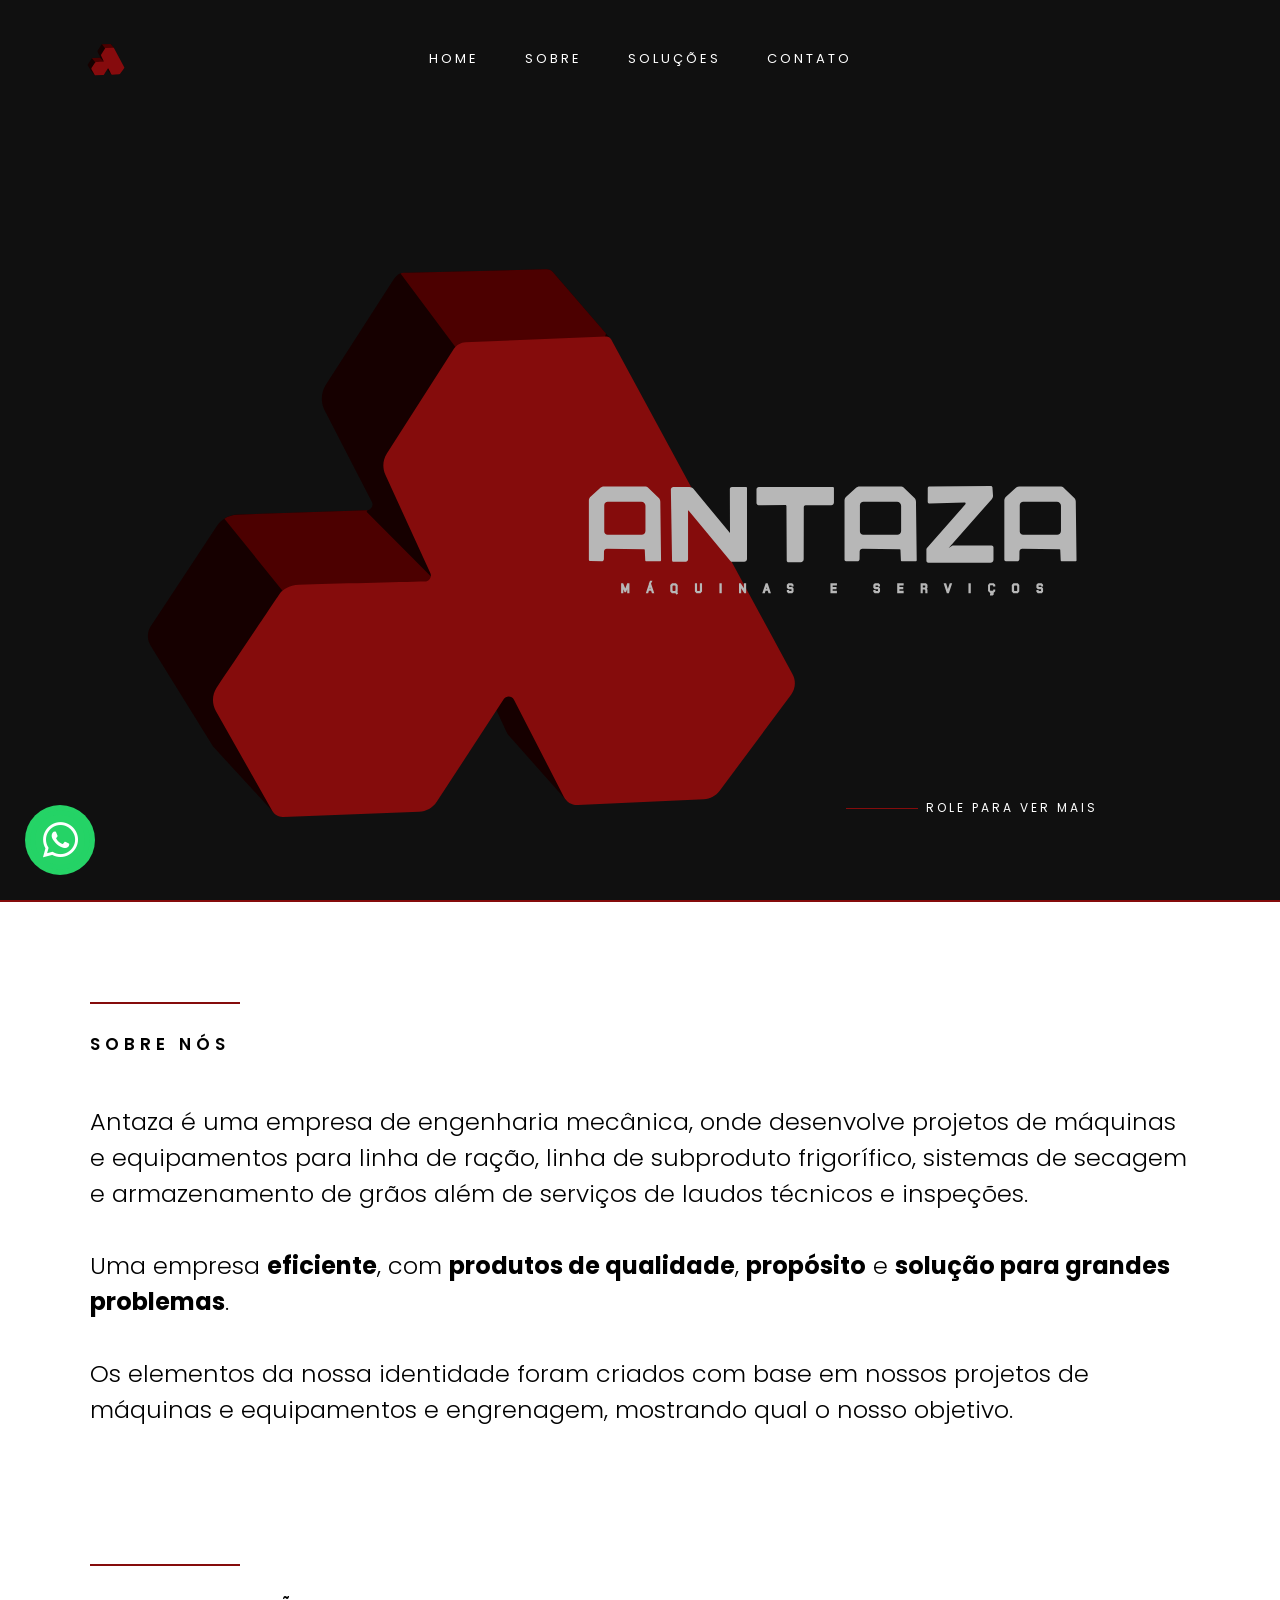
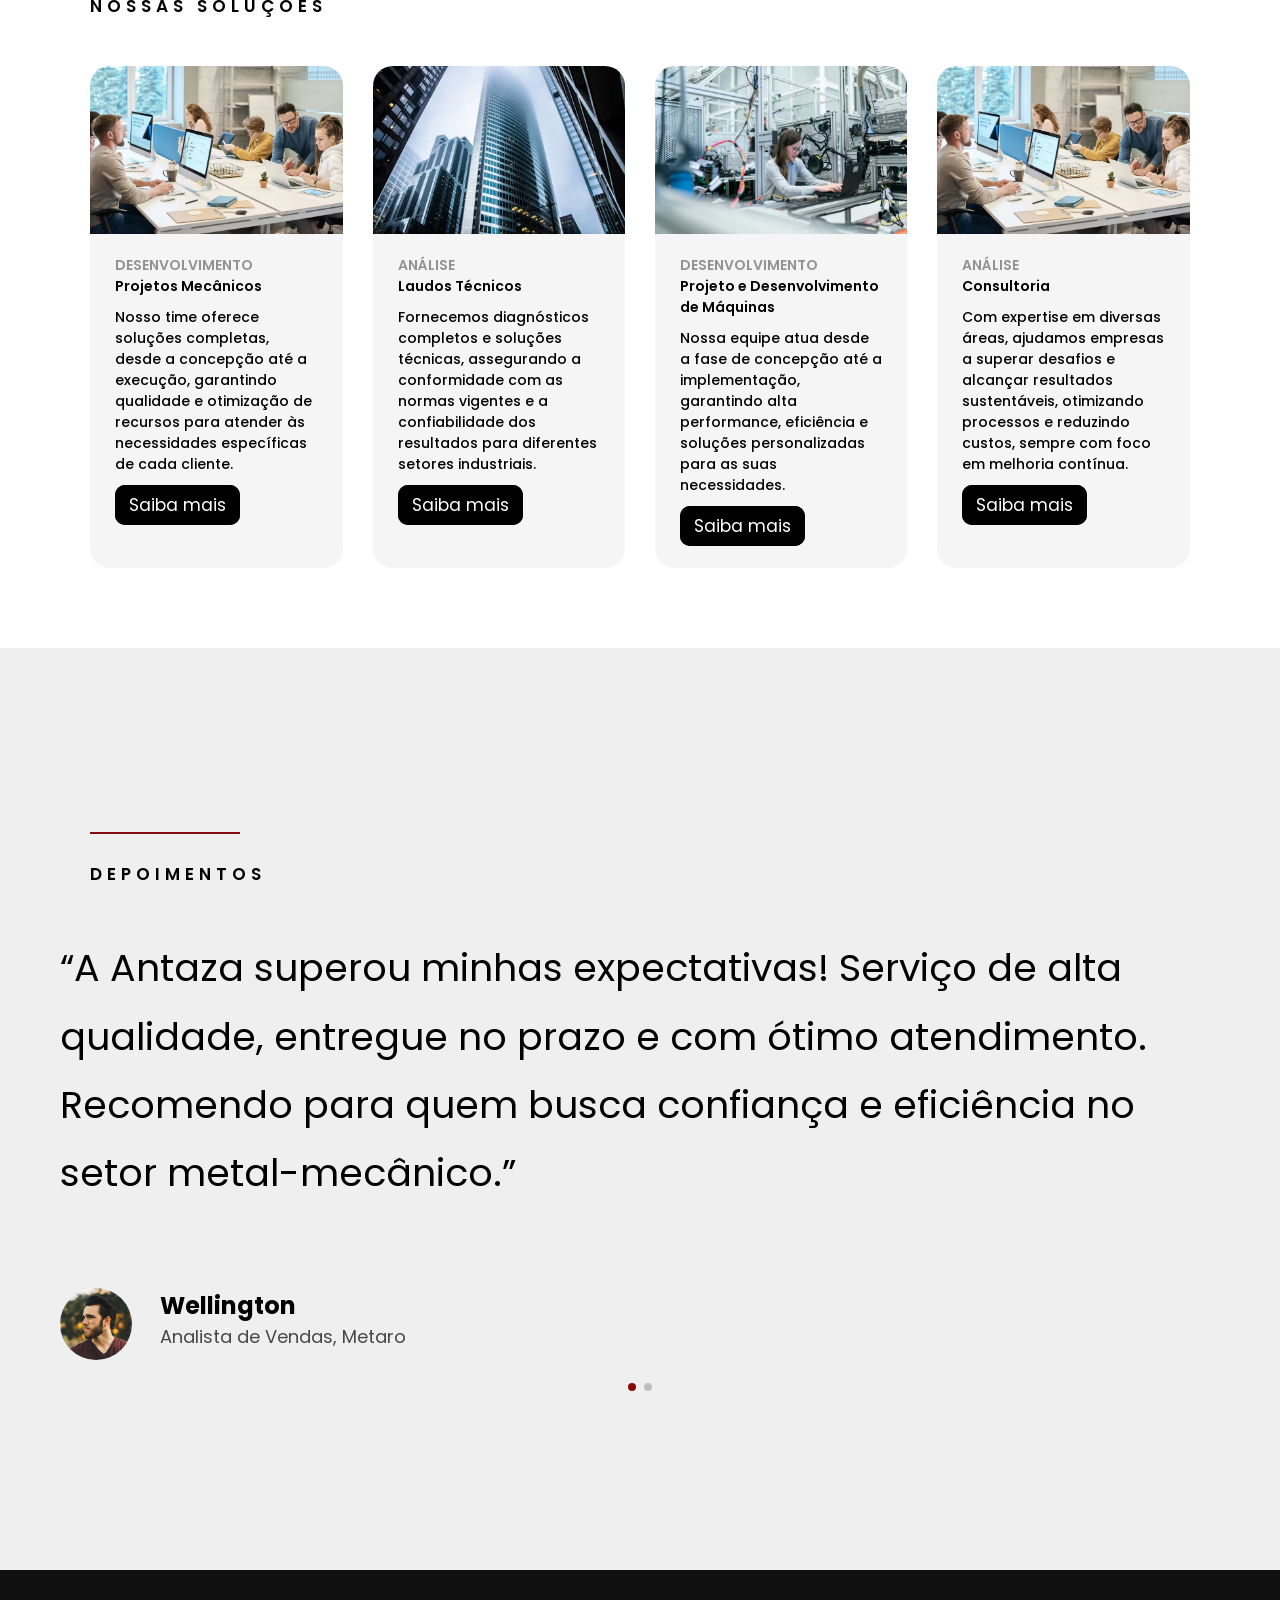
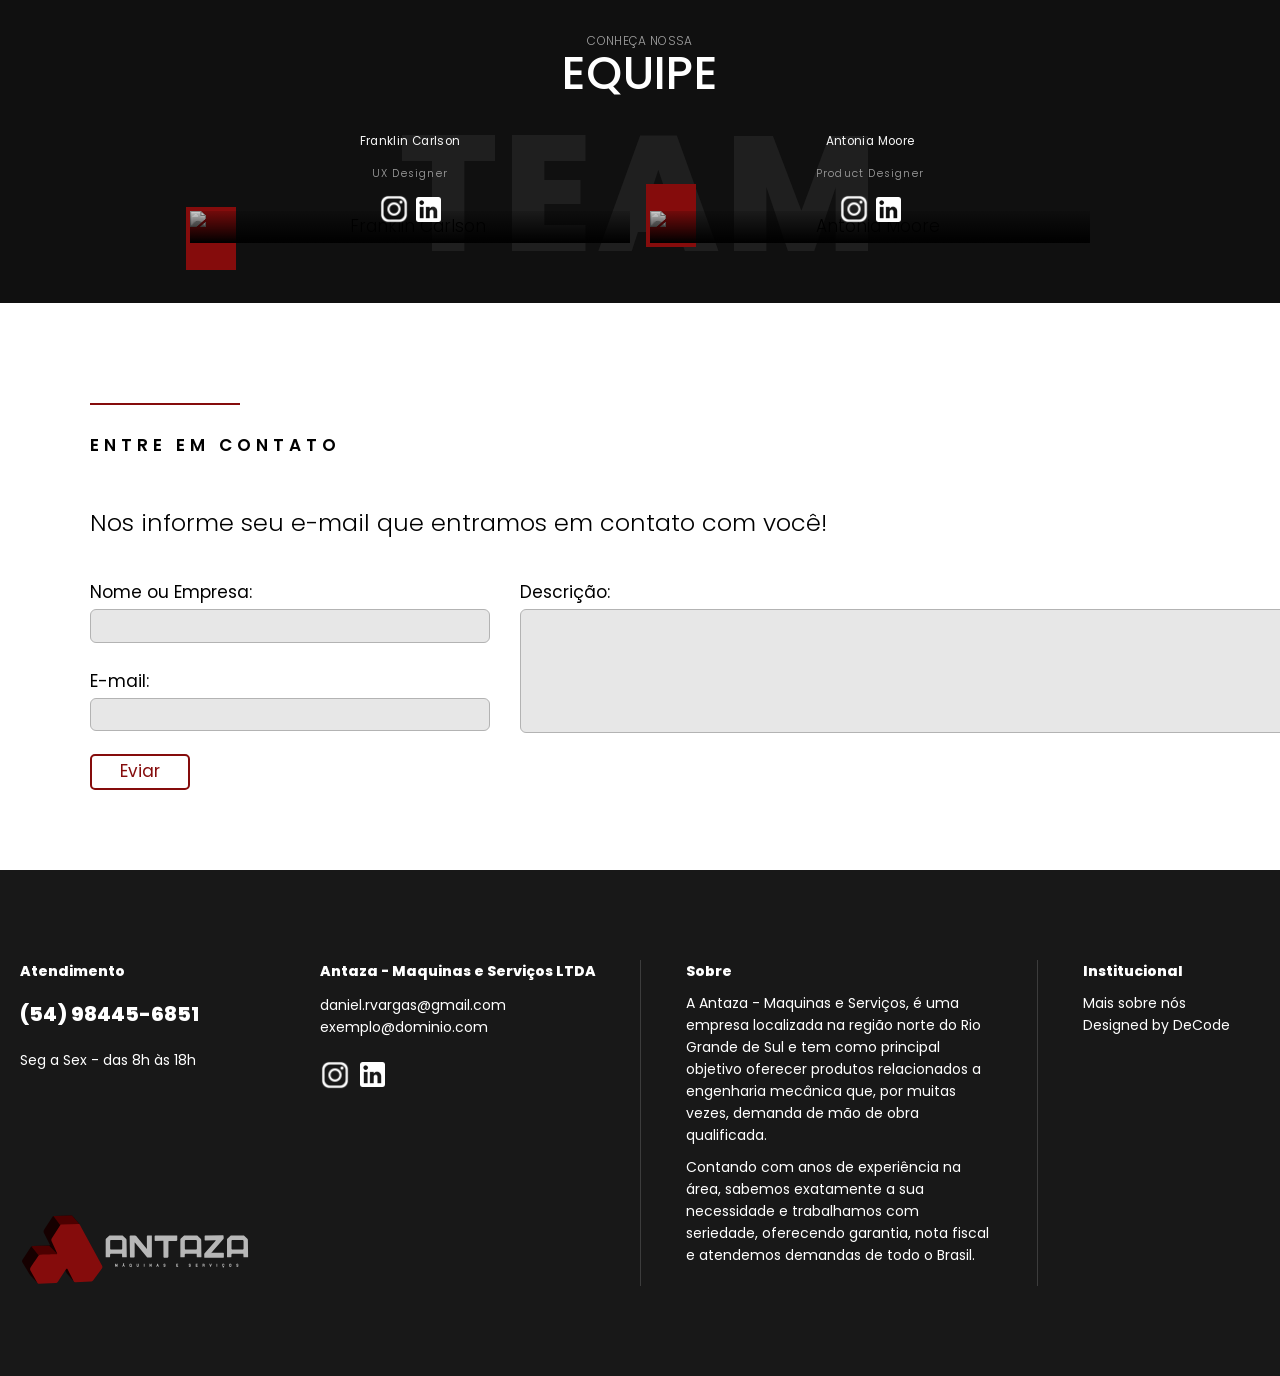
==== index.html @ 414c0798 "initial commit" ====
<!DOCTYPE html>
<html class="no-js" lang="en">

<head>
    <meta charset="utf-8">
    <meta name="viewport" content="width=device-width, initial-scale=1">
    <link rel="stylesheet" href="css/base.css">
    <link rel="stylesheet" href="css/main.css">
    <link rel="stylesheet" href="css/products.css">
    <link rel="stylesheet" href="css/team.css">
    <link rel="stylesheet" href="https://cdn.jsdelivr.net/npm/swiper@11/swiper-bundle.min.css"/>

    <link rel="apple-touch-icon" sizes="180x180" href="assets/icons/apple-touch-icon.png">
    <link rel="icon" type="image/png" sizes="32x32" href="assets/icons/favicon-32x32.png">
    <link rel="icon" type="image/png" sizes="16x16" href="assets/icons/favicon-16x16.png">
    <link rel="manifest" href="site.webmanifest">

    <title>Antaza | Site Institucional</title>

    <script src="https://unpkg.com/scrollreveal"></script>
    <script src="js/reveal.js" defer></script>
</head>

<body id="top">
    <div id="preloader">
        <div id="loader"></div>
    </div>

    <header class="s-header">
        <div class="header-logo">
            <a class="site-logo" href="">
                <img src="assets/new-logo.svg" alt="Homepage">
            </a>
        </div>

        <nav class="header-nav-wrap">
            <ul class="header-main-nav">
                <li class="current"><a class="smoothscroll" href="#home" title="Home">Home</a></li>
                <li><a class="smoothscroll" href="#about" title="Sobre">Sobre</a></li>
                <li><a class="smoothscroll" href="#products" title="Soluções">Soluções</a></li>
                <li><a class="smoothscroll" href="#contact" title="Contato">Contato</a></li>
            </ul>
        </nav>

        <a class="header-menu-toggle" href="#"><span>Menu</span></a>
    </header>

    <section id="home" class="s-intro target-section">
        <div class="row intro-content">
            <div class="intro-text">
                <img src="assets/new/title-logo.svg" alt="">
            </div>

            <div class="intro-scroll">
                <a href="#about" class="intro-scroll-link smoothscroll">
                    Role para ver mais
                </a>
            </div>

            <div class="intro-grid"></div>
            <img class="hero-pic" src="assets/new/icon-logo.svg" alt="">
        </div>

        <a href="https://wa.me/5554984456851" class="btn-whatsapp-pulse btn-whatsapp-pulse-border"
            target="_blank">
            <i class="fab fa-whatsapp"></i>
        </a>
    </section>

    <section id="about" class="s-works target-section">
        <div class="row">
            <div class="column large-full left-animation">
                <h2 class="section-heading">Sobre nós</h2>
            
                <p class="lead">
                    Antaza é uma empresa de engenharia mecânica, onde desenvolve projetos de máquinas e
                    equipamentos para linha de ração, linha de subproduto frigorífico, sistemas de secagem
                    e armazenamento de grãos além de serviços de laudos técnicos e inspeções.
                </p>

                <p class="lead">
                    Uma empresa <b>eficiente</b>, com <b>produtos de qualidade</b>, <b>propósito</b> e <b>solução para grandes problemas</b>.
                </p>

                <p class="lead">
                    Os elementos da nossa identidade foram criados com base em nossos projetos de máquinas e
                    equipamentos e engrenagem, mostrando qual o nosso objetivo.
                </p>
            </div>
        </div>
    </section>

    <section id="products" class="s-works target-section products">
        <div class="row">
            <div class="column large-full left-animation">
                <h2 class="section-heading">Nossas soluções</h2>
            
                <div class="products-cards">
                    <div class="product-card">
                        <img src="assets/img-2.avif" alt="Imagem 1">
                        <div class="text">
                            <h3><span>DESENVOLVIMENTO</span></h3>
                            <h3>Projetos Mecânicos</h3>
                            <p>Nosso time oferece soluções completas, desde a concepção até a execução, garantindo qualidade e otimização de recursos para atender às necessidades específicas de cada cliente.</p>
                            <a href="https://wa.me/5554984456851?text=Ol%C3%A1,%20estava%20dando%20uma%20olhada%20no%20site%20de%20voc%C3%AAs%20e%20gostaria%20de%20saber%20mais%20sobre%20*Projetos%20Mec%C3%A2nicos*">Saiba mais</a>
                        </div>
                    </div>
                    <div class="product-card">
                        <img src="assets/img-1.avif" alt="Imagem 1">
                        <div class="text">
                            <h3><span>ANÁLISE</span></h3>
                            <h3>Laudos Técnicos</h3>
                            <p>Fornecemos diagnósticos completos e soluções técnicas, assegurando a conformidade com as normas vigentes e a confiabilidade dos resultados para diferentes setores industriais.</p>
                            <a href="https://wa.me/5554984456851?text=Ol%C3%A1,%20estava%20dando%20uma%20olhada%20no%20site%20de%20voc%C3%AAs%20e%20gostaria%20de%20saber%20mais%20sobre%20*Laudos%20T%C3%A9cnicos*%20">Saiba mais</a>
                        </div>
                    </div>
                    <div class="product-card">
                        <img src="assets/img-3.avif" alt="Imagem 1">
                        <div class="text">
                            <h3><span>DESENVOLVIMENTO</span></h3>
                            <h3>Projeto e Desenvolvimento de Máquinas</h3>
                            <p>Nossa equipe atua desde a fase de concepção até a implementação, garantindo alta performance, eficiência e soluções personalizadas para as suas necessidades.</p>
                            <a href="https://wa.me/5554984456851?text=Ol%C3%A1,%20estava%20dando%20uma%20olhada%20no%20site%20de%20voc%C3%AAs%20e%20gostaria%20de%20saber%20mais%20sobre%20*Projeto%20e%20Desenvolvimento%20de%20M%C3%A1quinas*">Saiba mais</a>
                        </div>
                    </div>
                    <div class="product-card">
                        <img src="assets/img-2.avif" alt="Imagem 1">
                        <div class="text">
                            <h3><span>ANÁLISE</span></h3>
                            <h3>Consultoria</h3>
                            <p>Com expertise em diversas áreas, ajudamos empresas a superar desafios e alcançar resultados sustentáveis, otimizando processos e reduzindo custos, sempre com foco em melhoria contínua.</p>
                            <a href="https://wa.me/5554984456851?text=Ol%C3%A1,%20estava%20dando%20uma%20olhada%20no%20site%20de%20voc%C3%AAs%20e%20gostaria%20de%20saber%20mais%20sobre%20*Consultoria*">Saiba mais</a>
                        </div>
                    </div>
                </div>
            </div>
        </div>
    </section>

    <section class="s-testimonials">
        <div class="row heading-block">
            <div class="column large-full">
                <h2 class="section-heading">DEPOIMENTOS</h2>
            </div>
        </div>

        <div class="row testimonials swiper">
            <div class="swiper-wrapper">
                <div class="swiper-slide">
                    <div class="column large-full">
                        <p>“A Antaza superou minhas expectativas! Serviço de alta qualidade, entregue no prazo e com ótimo atendimento. 
                            Recomendo para quem busca confiança e eficiência no setor metal-mecânico.”</p>
                        <div class="testimonials__info">
                            <img src="assets/avatars/profile-01.jpg" alt="Author image" class="testimonials__avatar">
                            <cite class="testimonials__cite">
                                <strong>Wellington</strong>
                                <span>Analista de Vendas, Metaro</span>
                            </cite>
                        </div>
                    </div>
                </div>

                <div class="swiper-slide">
                    <div class="column large-full testimonials-content">
                        <p>
                            “A Antaza entregou um serviço de alta qualidade e dentro do prazo. O atendimento foi ótimo e o 
                            resultado superou minhas expectativas. Recomendo para qualquer projeto!”
                        </p>
                        <div class="testimonials__info">
                            <img src="assets/avatars/profile-02.jpg" alt="Author image" class="testimonials__avatar">
                            <cite class="testimonials__cite">
                                <strong>Matheus</strong>
                                <span>CEO, Andreetta</span>
                            </cite>
                        </div>
                    </div>
                </div>
            </div>
            <div class="swiper-pagination"></div>
        </div>
    </section>

    <section class="dark-theme">
        <div class="team">
            <span>conheça nossa</span>
            <h2>EQUIPE</h2>
            <span class="bg-watermark">team</span>
            <div class="cards left-animation">
                <div class="card">
                    <img src="https://images.unsplash.com/photo-1506794778202-cad84cf45f1d?q=80&w=1887&auto=format&fit=crop&ixlib=rb-4.0.3&ixid=M3wxMjA3fDB8MHxwaG90by1wYWdlfHx8fGVufDB8fHx8fA%3D%3D"
                        alt="Franklin Carlson">
                    <div class="card-content">
                        <h3>franklin carlson</h3>
                        <p>UX Designer</p>
                        <ul>
                            <a href="#"><img class="insta" src="assets/instagram.png" alt=""></a>
                            <a href="#"><img src="assets/linkedin.png" alt=""></a>
                        </ul>
                    </div>
                </div>
                <div class="card">
                    <img class="team-img" src="https://images.unsplash.com/photo-1494790108377-be9c29b29330?q=80&w=1887&auto=format&fit=crop&ixlib=rb-4.0.3&ixid=M3wxMjA3fDB8MHxwaG90by1wYWdlfHx8fGVufDB8fHx8fA%3D%3D"
                        alt="Antonia Moore">
                    <div class="card-content">
                        <h3>antonia moore</h3>
                        <p>product designer</p>
                        <ul>
                            <a href="#"><img class="insta" src="assets/instagram.png" alt=""></a>
                            <a href="#"><img src="assets/linkedin.png" alt=""></a>
                        </ul>
                    </div>
                </div>
            </div>
        </div>
    </section>

    <section id="contact" class="s-works target-section contact">
        <div class="column large-full left-animation">
            <h2 class="section-heading">Entre em contato</h2>
        
            <p class="lead">
                Nos informe seu e-mail que entramos em contato com você!
            </p>

            <form>
                <div class="fix-form">
                    <div class="fix-form-1">
                        <label for="">Nome ou Empresa:</label>
                        <input type="text">
    
                        <label for="">E-mail:</label>
                        <input type="text">
                    </div>
                    
                    <div class="fix-form-2">
                        <label for="">Descrição:</label>
                        <textarea rows="5" cols="60"></textarea>
                    </div>
                </div>

                <button type="submit">Eviar</button>
            </form>
        </div>
    </section>

    <footer>
        <section class="primeira">
            <div class="column large-full ss-copyright">
                <div>
                    <div class="footer-atendimento">
                        <p><strong>Atendimento</strong></p>
                        <p><strong style="font-size: 20px;">(54) 98445-6851</strong></p>
                        <p>Seg a Sex - das 8h às 18h</p>

                        <img src="assets/new/full-logo.svg" alt="Homepage">
                    </div>

                    <div class="footer-endereco">
                        <p><strong>Antaza - Maquinas e Serviços LTDA</strong></p>
                        <p>daniel.rvargas@gmail.com</p>
                        <p>exemplo@dominio.com</p>

                        <p class="icons-container">

                            <a href="#"><img src="assets/instagram.png" class="instagram-icon" title="Instagram"></a>
                            <a href="#"><img src="assets/linkedin.png" class="linkedin-icon" title="Linkedin"></a>
                        </p>
                    </div>
                </div>

                <div>
                    <div class="footer-sobre">
                        <p><strong>Sobre</strong></p>
                        <p>
                            A Antaza - Maquinas e Serviços, é uma empresa localizada na região norte
                            do Rio Grande de Sul e tem como principal objetivo oferecer produtos relacionados a
                            engenharia mecânica que, por muitas vezes, demanda de mão de obra qualificada.
                        </p>
                        <p>
                            Contando com anos de experiência na área, sabemos exatamente a sua necessidade e trabalhamos
                            com
                            seriedade, oferecendo garantia, nota fiscal e atendemos demandas de todo o Brasil.
                        </p>
                    </div>

                    <div class="footer-sites">
                        <p><strong>Institucional</strong></p>

                        <a href="#about" class="intro-scroll-link smoothscroll">Mais sobre nós</a>
                        <a href="#" class="smoothscroll">Designed by DeCode</a>
                    </div>
                </div>
            </div>
        </section>
    </footer>

    <script src="js/modernizr.js"></script>
    <script src="js/jquery-3.2.1.min.js"></script>
    <script src="js/plugins.js"></script>
    <script src="js/main.js"></script>
    <script src="https://cdn.jsdelivr.net/npm/swiper@11/swiper-bundle.min.js"></script>
    <script src="js/swiper.js"></script>


</body>

</html>
---- css/base.css ----
@import url("https://fonts.googleapis.com/css2?family=Poppins:wght@300;400;500;800&display=swap");
@import url("../assets/font-awesome/css/fontawesome-all.css");

html {
	line-height: 1.15; 
	-webkit-text-size-adjust: 100%;
	overflow-x: hidden;
}

body {
	margin: 0;
}

main {
	display: block;
}

h1 {
	font-size: 2em;
	margin: 0.67em 0;
}

hr {
	box-sizing: content-box;
	height: 0;
	overflow: visible; 
}

pre {
	font-family: "Poppins", sans-serif;
	font-size: 1em; 
}

a {
	background-color: transparent;
}

abbr[title] {
	border-bottom: none;
	text-decoration: underline; 
	text-decoration: underline dotted; 
}

/* Add the correct font weight in Chrome, Edge, and Safari. */
b,
strong {
	font-weight: bolder;
}

code,
kbd,
samp {
	font-family: "Poppins", sans-serif;
	font-size: 1em; 
}

small {
	font-size: 80%;
}

sub,
sup {
	font-size: 75%;
	line-height: 0;
	position: relative;
	vertical-align: baseline;
}

sub {
	bottom: -0.25em;
}

sup {
	top: -0.5em;
}

img {
	border-style: none;
}

button,
input,
optgroup,
select,
textarea {
	font-family: inherit;
	font-size: 100%;
	line-height: 1.15;
	margin: 0;
}

button,
input {
	overflow: visible;
}

button,
select {
	text-transform: none;
}

button::-moz-focus-inner,
[type="button"]::-moz-focus-inner,
[type="reset"]::-moz-focus-inner,
[type="submit"]::-moz-focus-inner {
	border-style: none;
	padding: 0;
}

button:-moz-focusring,
[type="button"]:-moz-focusring,
[type="reset"]:-moz-focusring,
[type="submit"]:-moz-focusring {
	outline: 1px dotted ButtonText;
}

fieldset {
	padding: 0.35em 0.75em 0.625em;
}

legend {
	box-sizing: border-box;
	color: inherit; 
	display: table;
	max-width: 100%;
	padding: 0;  /* 3 */
	white-space: normal;
}

progress {
	vertical-align: baseline;
}

textarea {
	overflow: auto;
}

[type="checkbox"],
[type="radio"] {
	box-sizing: border-box;
	padding: 0;
}

[type="number"]::-webkit-inner-spin-button,
[type="number"]::-webkit-outer-spin-button {
	height: auto;
}

[type="search"] {
	outline-offset: -2px;
}

[type="search"]::-webkit-search-decoration {
	-webkit-appearance: none;
}

::-webkit-file-upload-button {
	-webkit-appearance: button;
	font: inherit; 
}
details {
	display: block;
}

summary {
	display: list-item;
}

template {
	display: none;
}

[hidden] {
	display: none;
}

html {
	font-size: 62.5%;
	box-sizing: border-box;
}

*,
*::before,
*::after {
	box-sizing: inherit;
}

body {
	font-weight: normal;
	line-height: 1;
	word-wrap: break-word;
	-moz-font-smoothing: grayscale;
	-moz-osx-font-smoothing: grayscale;
	-webkit-font-smoothing: antialiased;
	-webkit-overflow-scrolling: touch;
	-webkit-text-size-adjust: none;
}

svg,
img,
video
embed,
iframe,
object {
	max-width: 100%;
	height: auto;
}

div, dl, dt, dd, ul, ol, li, h1, h2, h3, h4, h5, h6, pre, form, p, blockquote, th, td {
	margin: 0;
	padding: 0;
}

p {
	font-size: inherit;
	text-rendering: optimizeLegibility;
}

em,
i {
	font-style: italic;
	line-height: inherit;
}

strong,
b {
	font-weight: bold;
	line-height: inherit;
}

small {
	font-size: 60%;
	line-height: inherit;
}

ol,
ul {
	list-style: none;
}

li {
	display: block;
}

a {
	text-decoration: none;
	line-height: inherit;
}

a img {
	border: none;
}

fieldset {
	margin: 0;
	padding: 0;
}

input[type="email"],
input[type="number"],
input[type="search"],
input[type="text"],
input[type="tel"],
input[type="url"],
input[type="password"],
textarea {
	-webkit-appearance: none;
	-moz-appearance: none;
	appearance: none;
}

.row {
	width: 89%;
	max-width: 1200px;
	margin: 0 auto;
	display: -ms-flexbox;
	display: -webkit-flex;
	display: flex;
	-webkit-flex-flow: row wrap;
	-ms-flex-flow: row wrap;
	flex-flow: row wrap;
}

.row .row {
	width: auto;
	max-width: none;
	margin-left: -20px;
	margin-right: -20px;
}

.column {
	-webkit-flex: 1 1 0%;
	-ms-flex: 1 1 0%;
	flex: 1 1 0%;
	padding: 0 20px;
}

.collapse > .column,
.column.collapse {
	padding: 0;
}

.row.row-wrap {
	-webkit-flex-wrap: wrap;
	-ms-flex-wrap: wrap;
	flex-wrap: wrap;
}

.row.row-nowrap {
	-webkit-flex-wrap: nowrap;
	-ms-flex-wrap: none;
	flex-wrap: nowrap;
}

.row.row-top {
	-webkit-align-items: flex-start;
	-ms-flex-align: start;
	align-items: flex-start;
}

.row.row-bottom {
	-webkit-align-items: flex-end;
	-ms-flex-align: end;
	align-items: flex-end;
}

.row.row-center {
	-webkit-align-items: center;
	-ms-flex-align: center;
	align-items: center;
}

.row.row-stretch {
	-webkit-align-items: stretch;
	-ms-flex-align: stretch;
	align-items: stretch;
}

.row.row-baseline {
	-webkit-align-items: baseline;
	-ms-flex-align: baseline;
	align-items: baseline;
}

.align-center {
	margin: auto;
	-webkit-align-self: center;
	-ms-flex-item-align: center;
	align-self: center;
}

.align-left {
	margin-right: auto;
	-webkit-align-self: center;
	-ms-flex-item-align: center;
	align-self: center;
}

.align-right {
	margin-left: auto;
	-webkit-align-self: center;
	-ms-flex-item-align: center;
	align-self: center;
}

.align-x-center {
	margin-right: auto;
	margin-left: auto;
}

.align-x-left {
	margin-right: auto;
}

.align-x-right {
	margin-left: auto;
}

.align-y-center {
	-webkit-align-self: center;
	-ms-flex-item-align: center;
	align-self: center;
}

.align-y-top {
	-webkit-align-self: flex-start;
	-ms-flex-item-align: start;
	align-self: flex-start;
}

.align-y-bottom {
	-webkit-align-self: flex-end;
	-ms-flex-item-align: end;
	align-self: flex-end;
}

.large-1 {
	-webkit-flex: 0 0 8.33333%;
	-ms-flex: 0 0 8.33333%;
	flex: 0 0 8.33333%;
	max-width: 8.33333%;
}

.large-2 {
	-webkit-flex: 0 0 16.66667%;
	-ms-flex: 0 0 16.66667%;
	flex: 0 0 16.66667%;
	max-width: 16.66667%;
}

.large-3 {
	-webkit-flex: 0 0 25%;
	-ms-flex: 0 0 25%;
	flex: 0 0 25%;
	max-width: 25%;
}

.large-4 {
	-webkit-flex: 0 0 33.33333%;
	-ms-flex: 0 0 33.33333%;
	flex: 0 0 33.33333%;
	max-width: 33.33333%;
}

.large-5 {
	-webkit-flex: 0 0 41.66667%;
	-ms-flex: 0 0 41.66667%;
	flex: 0 0 41.66667%;
	max-width: 41.66667%;
}

.large-6,
.large-half {
	-webkit-flex: 0 0 50%;
	-ms-flex: 0 0 50%;
	flex: 0 0 50%;
	max-width: 50%;
}

.large-7 {
	-webkit-flex: 0 0 58.33333%;
	-ms-flex: 0 0 58.33333%;
	flex: 0 0 58.33333%;
	max-width: 58.33333%;
}

.large-8 {
	-webkit-flex: 0 0 66.66667%;
	-ms-flex: 0 0 66.66667%;
	flex: 0 0 66.66667%;
	max-width: 66.66667%;
}

.large-9 {
	-webkit-flex: 0 0 75%;
	-ms-flex: 0 0 75%;
	flex: 0 0 75%;
	max-width: 75%;
}

.large-10 {
	-webkit-flex: 0 0 83.33333%;
	-ms-flex: 0 0 83.33333%;
	flex: 0 0 83.33333%;
	max-width: 83.33333%;
}

.large-11 {
	-webkit-flex: 0 0 91.66667%;
	-ms-flex: 0 0 91.66667%;
	flex: 0 0 91.66667%;
	max-width: 91.66667%;
}

.large-12,
.large-full {
	-webkit-flex: 0 0 100%;
	-ms-flex: 0 0 100%;
	flex: 0 0 100%;
	max-width: 100%;
}

@media screen and (max-width:1200px) {
	.row .row {
		margin-left: -16px;
		margin-right: -16px;
	}

	.column {
		padding: 0 16px;
	}

	.medium-1 {
		-webkit-flex: 0 0 8.33333%;
		-ms-flex: 0 0 8.33333%;
		flex: 0 0 8.33333%;
		max-width: 8.33333%;
	}

	.medium-2 {
		-webkit-flex: 0 0 16.66667%;
		-ms-flex: 0 0 16.66667%;
		flex: 0 0 16.66667%;
		max-width: 16.66667%;
	}

	.medium-3 {
		-webkit-flex: 0 0 25%;
		-ms-flex: 0 0 25%;
		flex: 0 0 25%;
		max-width: 25%;
	}

	.medium-4 {
		-webkit-flex: 0 0 33.33333%;
		-ms-flex: 0 0 33.33333%;
		flex: 0 0 33.33333%;
		max-width: 33.33333%;
	}

	.medium-5 {
		-webkit-flex: 0 0 41.66667%;
		-ms-flex: 0 0 41.66667%;
		flex: 0 0 41.66667%;
		max-width: 41.66667%;
	}

	.medium-6,
	.medium-half {
		-webkit-flex: 0 0 50%;
		-ms-flex: 0 0 50%;
		flex: 0 0 50%;
		max-width: 50%;
	}

	.medium-7 {
		-webkit-flex: 0 0 58.33333%;
		-ms-flex: 0 0 58.33333%;
		flex: 0 0 58.33333%;
		max-width: 58.33333%;
	}

	.medium-8 {
		-webkit-flex: 0 0 66.66667%;
		-ms-flex: 0 0 66.66667%;
		flex: 0 0 66.66667%;
		max-width: 66.66667%;
	}

	.medium-9 {
		-webkit-flex: 0 0 75%;
		-ms-flex: 0 0 75%;
		flex: 0 0 75%;
		max-width: 75%;
	}

	.medium-10 {
		-webkit-flex: 0 0 83.33333%;
		-ms-flex: 0 0 83.33333%;
		flex: 0 0 83.33333%;
		max-width: 83.33333%;
	}

	.medium-11 {
		-webkit-flex: 0 0 91.66667%;
		-ms-flex: 0 0 91.66667%;
		flex: 0 0 91.66667%;
		max-width: 91.66667%;
	}

	.medium-12,
	.medium-full {
		-webkit-flex: 0 0 100%;
		-ms-flex: 0 0 100%;
		flex: 0 0 100%;
		max-width: 100%;
	}

}

@media screen and (max-width:800px) {
	.tab-1 {
		-webkit-flex: 0 0 8.33333%;
		-ms-flex: 0 0 8.33333%;
		flex: 0 0 8.33333%;
		max-width: 8.33333%;
	}

	.tab-2 {
		-webkit-flex: 0 0 16.66667%;
		-ms-flex: 0 0 16.66667%;
		flex: 0 0 16.66667%;
		max-width: 16.66667%;
	}

	.tab-3 {
		-webkit-flex: 0 0 25%;
		-ms-flex: 0 0 25%;
		flex: 0 0 25%;
		max-width: 25%;
	}

	.tab-4 {
		-webkit-flex: 0 0 33.33333%;
		-ms-flex: 0 0 33.33333%;
		flex: 0 0 33.33333%;
		max-width: 33.33333%;
	}

	.tab-5 {
		-webkit-flex: 0 0 41.66667%;
		-ms-flex: 0 0 41.66667%;
		flex: 0 0 41.66667%;
		max-width: 41.66667%;
	}

	.tab-6,
	.tab-half {
		-webkit-flex: 0 0 50%;
		-ms-flex: 0 0 50%;
		flex: 0 0 50%;
		max-width: 50%;
	}

	.tab-7 {
		-webkit-flex: 0 0 58.33333%;
		-ms-flex: 0 0 58.33333%;
		flex: 0 0 58.33333%;
		max-width: 58.33333%;
	}

	.tab-8 {
		-webkit-flex: 0 0 66.66667%;
		-ms-flex: 0 0 66.66667%;
		flex: 0 0 66.66667%;
		max-width: 66.66667%;
	}

	.tab-9 {
		-webkit-flex: 0 0 75%;
		-ms-flex: 0 0 75%;
		flex: 0 0 75%;
		max-width: 75%;
	}

	.tab-10 {
		-webkit-flex: 0 0 83.33333%;
		-ms-flex: 0 0 83.33333%;
		flex: 0 0 83.33333%;
		max-width: 83.33333%;
	}

	.tab-11 {
		-webkit-flex: 0 0 91.66667%;
		-ms-flex: 0 0 91.66667%;
		flex: 0 0 91.66667%;
		max-width: 91.66667%;
	}

	.tab-12,
	.tab-full {
		-webkit-flex: 0 0 100%;
		-ms-flex: 0 0 100%;
		flex: 0 0 100%;
		max-width: 100%;
	}

	.hide-on-tablet {
		display: none;
	}

}

@media screen and (max-width:600px) {
	.row {
		width: auto;
		padding-left: 25px;
		padding-right: 25px;
	}

	.row .row {
		margin-left: -10px;
		margin-right: -10px;
		padding-left: 0;
		padding-right: 0;
	}

	.column {
		padding: 0 10px;
	}

	.mob-1 {
		-webkit-flex: 0 0 8.33333%;
		-ms-flex: 0 0 8.33333%;
		flex: 0 0 8.33333%;
		max-width: 8.33333%;
	}

	.mob-2 {
		-webkit-flex: 0 0 16.66667%;
		-ms-flex: 0 0 16.66667%;
		flex: 0 0 16.66667%;
		max-width: 16.66667%;
	}

	.mob-3 {
		-webkit-flex: 0 0 25%;
		-ms-flex: 0 0 25%;
		flex: 0 0 25%;
		max-width: 25%;
	}

	.mob-4 {
		-webkit-flex: 0 0 33.33333%;
		-ms-flex: 0 0 33.33333%;
		flex: 0 0 33.33333%;
		max-width: 33.33333%;
	}

	.mob-5 {
		-webkit-flex: 0 0 41.66667%;
		-ms-flex: 0 0 41.66667%;
		flex: 0 0 41.66667%;
		max-width: 41.66667%;
	}

	.mob-6,
	.mob-half {
		-webkit-flex: 0 0 50%;
		-ms-flex: 0 0 50%;
		flex: 0 0 50%;
		max-width: 50%;
	}

	.mob-7 {
		-webkit-flex: 0 0 58.33333%;
		-ms-flex: 0 0 58.33333%;
		flex: 0 0 58.33333%;
		max-width: 58.33333%;
	}

	.mob-8 {
		-webkit-flex: 0 0 66.66667%;
		-ms-flex: 0 0 66.66667%;
		flex: 0 0 66.66667%;
		max-width: 66.66667%;
	}

	.mob-9 {
		-webkit-flex: 0 0 75%;
		-ms-flex: 0 0 75%;
		flex: 0 0 75%;
		max-width: 75%;
	}

	.mob-10 {
		-webkit-flex: 0 0 83.33333%;
		-ms-flex: 0 0 83.33333%;
		flex: 0 0 83.33333%;
		max-width: 83.33333%;
	}

	.mob-11 {
		-webkit-flex: 0 0 91.66667%;
		-ms-flex: 0 0 91.66667%;
		flex: 0 0 91.66667%;
		max-width: 91.66667%;
	}

	.mob-12,
	.mob-full {
		-webkit-flex: 0 0 100%;
		-ms-flex: 0 0 100%;
		flex: 0 0 100%;
		max-width: 100%;
	}

	.hide-on-mobile {
		display: none;
	}

}

@media screen and (max-width:400px) {
	.row .row {
		margin-left: 0;
		margin-right: 0;
	}

	.column {
		-webkit-flex: 0 0 100%;
		-ms-flex: 0 0 100%;
		flex: 0 0 100%;
		max-width: 100%;
		width: 100%;
		margin-left: 0;
		margin-right: 0;
		padding: 0;
	}

}

.block-large-1-8 > .column {
	-webkit-flex: 0 0 12.5%;
	-ms-flex: 0 0 12.5%;
	flex: 0 0 12.5%;
	max-width: 12.5%;
}

.block-large-1-6 > .column {
	-webkit-flex: 0 0 16.66667%;
	-ms-flex: 0 0 16.66667%;
	flex: 0 0 16.66667%;
	max-width: 16.66667%;
}

.block-large-1-5 > .column {
	-webkit-flex: 0 0 20%;
	-ms-flex: 0 0 20%;
	flex: 0 0 20%;
	max-width: 20%;
}

.block-large-1-4 > .column {
	-webkit-flex: 0 0 25%;
	-ms-flex: 0 0 25%;
	flex: 0 0 25%;
	max-width: 25%;
}

.block-large-1-3 > .column {
	-webkit-flex: 0 0 33.33333%;
	-ms-flex: 0 0 33.33333%;
	flex: 0 0 33.33333%;
	max-width: 33.33333%;
}

.block-large-1-2 > .column {
	-webkit-flex: 0 0 50%;
	-ms-flex: 0 0 50%;
	flex: 0 0 50%;
	max-width: 50%;
}

.block-large-full > .column {
	-webkit-flex: 0 0 100%;
	-ms-flex: 0 0 100%;
	flex: 0 0 100%;
	max-width: 100%;
}

@media screen and (max-width:1200px) {
	.block-medium-1-8 > .column {
		-webkit-flex: 0 0 12.5%;
		-ms-flex: 0 0 12.5%;
		flex: 0 0 12.5%;
		max-width: 12.5%;
	}

	.block-medium-1-6 > .column {
		-webkit-flex: 0 0 16.66667%;
		-ms-flex: 0 0 16.66667%;
		flex: 0 0 16.66667%;
		max-width: 16.66667%;
	}

	.block-medium-1-5 > .column {
		-webkit-flex: 0 0 20%;
		-ms-flex: 0 0 20%;
		flex: 0 0 20%;
		max-width: 20%;
	}

	.block-medium-1-4 > .column {
		-webkit-flex: 0 0 25%;
		-ms-flex: 0 0 25%;
		flex: 0 0 25%;
		max-width: 25%;
	}

	.block-medium-1-3 > .column {
		-webkit-flex: 0 0 33.33333%;
		-ms-flex: 0 0 33.33333%;
		flex: 0 0 33.33333%;
		max-width: 33.33333%;
	}

	.block-medium-1-2 > .column {
		-webkit-flex: 0 0 50%;
		-ms-flex: 0 0 50%;
		flex: 0 0 50%;
		max-width: 50%;
	}

	.block-medium-full > .column {
		-webkit-flex: 0 0 100%;
		-ms-flex: 0 0 100%;
		flex: 0 0 100%;
		max-width: 100%;
	}

}

@media screen and (max-width:800px) {
	.block-tab-1-8 > .column {
		-webkit-flex: 0 0 12.5%;
		-ms-flex: 0 0 12.5%;
		flex: 0 0 12.5%;
		max-width: 12.5%;
	}

	.block-tab-1-6 > .column {
		-webkit-flex: 0 0 16.66667%;
		-ms-flex: 0 0 16.66667%;
		flex: 0 0 16.66667%;
		max-width: 16.66667%;
	}

	.block-tab-1-5 > .column {
		-webkit-flex: 0 0 20%;
		-ms-flex: 0 0 20%;
		flex: 0 0 20%;
		max-width: 20%;
	}

	.block-tab-1-4 > .column {
		-webkit-flex: 0 0 25%;
		-ms-flex: 0 0 25%;
		flex: 0 0 25%;
		max-width: 25%;
	}

	.block-tab-1-3 > .column {
		-webkit-flex: 0 0 33.33333%;
		-ms-flex: 0 0 33.33333%;
		flex: 0 0 33.33333%;
		max-width: 33.33333%;
	}

	.block-tab-1-2 > .column {
		-webkit-flex: 0 0 50%;
		-ms-flex: 0 0 50%;
		flex: 0 0 50%;
		max-width: 50%;
	}

	.block-tab-full > .column {
		-webkit-flex: 0 0 100%;
		-ms-flex: 0 0 100%;
		flex: 0 0 100%;
		max-width: 100%;
	}

}

@media screen and (max-width:600px) {
	.block-mob-1-8 > .column {
		-webkit-flex: 0 0 12.5%;
		-ms-flex: 0 0 12.5%;
		flex: 0 0 12.5%;
		max-width: 12.5%;
	}

	.block-mob-1-6 > .column {
		-webkit-flex: 0 0 16.66667%;
		-ms-flex: 0 0 16.66667%;
		flex: 0 0 16.66667%;
		max-width: 16.66667%;
	}

	.block-mob-1-5 > .column {
		-webkit-flex: 0 0 20%;
		-ms-flex: 0 0 20%;
		flex: 0 0 20%;
		max-width: 20%;
	}

	.block-mob-1-4 > .column {
		-webkit-flex: 0 0 25%;
		-ms-flex: 0 0 25%;
		flex: 0 0 25%;
		max-width: 25%;
	}

	.block-mob-1-3 > .column {
		-webkit-flex: 0 0 33.33333%;
		-ms-flex: 0 0 33.33333%;
		flex: 0 0 33.33333%;
		max-width: 33.33333%;
	}

	.block-mob-1-2 > .column {
		-webkit-flex: 0 0 50%;
		-ms-flex: 0 0 50%;
		flex: 0 0 50%;
		max-width: 50%;
	}

	.block-mob-full > .column {
		-webkit-flex: 0 0 100%;
		-ms-flex: 0 0 100%;
		flex: 0 0 100%;
		max-width: 100%;
	}

}

@media screen and (max-width:400px) {
	.stack > .column {
		-webkit-flex: 0 0 100%;
		-ms-flex: 0 0 100%;
		flex: 0 0 100%;
		max-width: 100%;
		width: 100%;
		margin-left: 0;
		margin-right: 0;
		padding: 0;
	}

}

.group:after {
	content: "";
	display: table;
	clear: both;
}

.is-hidden {
	display: none;
}

.is-invisible {
	visibility: hidden;
}

.antialiased {
	-webkit-font-smoothing: antialiased;
	-moz-osx-font-smoothing: grayscale;
}

.overflow-hidden {
	overflow: hidden;
}

.remove-bottom {
	margin-bottom: 0;
}

.half-bottom {
	margin-bottom: 1.6rem !important;
}

.add-bottom {
	margin-bottom: 3.2rem !important;
}

.no-border {
	border: none;
}

.full-width {
	width: 100%;
}

.text-center {
	text-align: center;
}

.text-left {
	text-align: left;
}

.text-right {
	text-align: right;
}

.pull-left {
	float: left;
}

.pull-right {
	float: right;
}
---- css/main.css ----
.btn-whatsapp-pulse {
  background: #25d366;
  color: white;
  position: fixed;
  font-size: 40px;
  display: flex;
  justify-content: center;
  align-items: center;
  width: 0;
  height: 0;
  padding: 35px;
  border-radius: 50%;
  animation-name: pulse;
  animation-duration: 1.5s;
  animation-timing-function: ease-out;
  animation-iteration-count: infinite;
}

@keyframes pulse {
  0% {
    box-shadow: 0 0 0 0 rgba(37, 211, 102, 0.5);
  }

  80% {
    box-shadow: 0 0 0 14px rgba(37, 211, 102, 0);
  }
}

.btn-whatsapp-pulse-border {
  z-index: 999;
  bottom: 25px;
  left: 25px;
  animation-play-state: paused;
}

.btn-whatsapp-pulse-border::before {
  content: "";
  position: absolute;
  border-radius: 50%;
  padding: 25px;
  border: 5px solid #25d366;
  opacity: 0.75;
  animation-name: pulse-border;
  animation-duration: 1.5s;
  animation-timing-function: ease-out;
  animation-iteration-count: infinite;
}

@keyframes pulse-border {
  0% {
    padding: 25px;
    opacity: 0.75;
  }

  75% {
    padding: 50px;
    opacity: 0;
  }

  100% {
    opacity: 0;
  }
}

#produtos {
  position: relative;
}

#image {
  position: absolute;
  bottom: 0;
  opacity: 80%;
  z-index: 0;
}

.img-post {
  display: flex;
  flex-direction: column;
  align-items: flex-end;
  gap: 15px;

}

.img-post img {
  border-radius: 30px;
}

.img-post a {
  color: white;
  background-color: #850c0c;
  font-family: "Poppins", sans-serif;
  font-size: 33px;
  font-weight: 700;
  padding: 15px 45px;
  border-radius: 23px;
  text-align: end;
  margin-right: 9%;
  border: 2px solid white;
}

.img-post a:hover {
  color: #850c0c;
  background-color: white;
  border: 2px solid #850c0c;
}

.center {
  text-align: center;
  margin: -35px 0 70px;
}


/* ////////////// base style overrides ////////////// */
html {
  font-size: 10px;
}

@media screen and (max-width:400px) {
  html {
    font-size: 9.411764705882353px;
  }
}

html,
body {
  height: 100%;
}

body {
  font-family: "Poppins", sans-serif;
  font-size: 1.7rem;
  font-style: normal;
  font-weight: normal;
  line-height: 1.882;
  color: #000000;
  margin: 0;
  padding: 0;
}


/* ////////////// links ////////////// */
a {
  color: #850c0c;
  transition: all 0.3s ease-in-out;
}

a:hover,
a:active {
  color: #000000;
}

a:hover,
a:active {
  outline: 0;
}


/* ////////////// typography & general theme styles ////////////// */
h1,
h2,
h3,
h4,
h5,
h6,
.h1,
.h2,
.h3,
.h4,
.h5,
.h6 {
  font-family: "Poppins", sans-serif;
  font-weight: 500;
  font-style: normal;
  color: #000000;
  font-variant-ligatures: common-ligatures;
  text-rendering: optimizeLegibility;
}

h1,
.h1,
h2,
.h2,
h3,
.h3,
h4,
.h4 {
  margin-top: 6rem;
  margin-bottom: 1.6rem;
}

@media screen and (max-width:600px) {

  h1,
  .h1,
  h2,
  .h2,
  h3,
  .h3,
  h4,
  .h4 {
    margin-top: 6rem;
  }
}

h5,
.h5,
h6,
.h6 {
  margin-top: 4.8rem;
  margin-bottom: 1.2rem;
}

@media screen and (max-width:600px) {

  h5,
  .h5,
  h6,
  .h6 {
    margin-top: 4rem;
    margin-bottom: 0.8rem;
  }

}

h1,
.h1 {
  font-size: 3.6rem;
  line-height: 1.222;
  letter-spacing: -.1rem;
}

@media screen and (max-width:600px) {

  h1,
  .h1 {
    font-size: 3.3rem;
    letter-spacing: -.07rem;
  }

}

h2,
.h2 {
  font-size: 3rem;
  line-height: 1.2;
}

h3,
.h3 {
  font-size: 2.4rem;
  line-height: 1.1667;
}

h4,
.h4 {
  font-size: 2.1rem;
  line-height: 1.286;
}

h5,
.h5 {
  font-size: 1.8rem;
  line-height: 1.333;
}

h6,
.h6 {
  font-size: 1.6rem;
  line-height: 1.5;
  text-transform: uppercase;
  letter-spacing: .16rem;
}

p img {
  margin: 0;
}

p.lead {
  font-family: "Poppins", sans-serif;
  font-weight: 300;
  font-size: 2.4rem;
  line-height: 1.5;
  margin-bottom: 3.6rem;
  color: #000000;
}

.about-me__content {
  margin-top: -27px;
}

.about-me__content p {
  text-align: center;
}

@media screen and (max-width:1200px) {
  p.lead {
    font-size: 2.2rem;
  }

}

em,
i,
strong,
b {
  font-size: inherit;
  line-height: inherit;
}

em,
i {
  font-family: "Poppins", sans-serif;
  font-style: italic;
}

strong,
b {
  font-family: "Poppins", sans-serif;
  font-weight: 700;
}

/* ////////////// Lists ////////////// */
ul {
  list-style: disc;
}

li {
  display: list-item;
}

ul {
  margin-left: 1.6rem;
}

ul li {
  padding-left: .4rem;
}

ul ul {
  margin: .8rem 0 .8rem 1.6rem;
}

ul.disc li {
  display: list-item;
  list-style: none;
  padding: 0 0 0 .8rem;
  position: relative;
}

ul.disc li::before {
  content: "";
  display: inline-block;
  width: 8px;
  height: 8px;
  border-radius: 50%;
  background: #850c0c;
  position: absolute;
  left: -16px;
  top: 11px;
  vertical-align: middle;
}

/* ////////////// preloader ////////////// */
#preloader {
  position: fixed;
  top: 0;
  left: 0;
  right: 0;
  bottom: 0;
  background: #101010;
  z-index: 500;
  height: 100vh;
  width: 100%;
}

.no-js #preloader,
.oldie #preloader {
  display: none;
}

#loader {
  position: absolute;
  left: 50%;
  top: 50%;
  width: 60px;
  height: 60px;
  padding: 0;
  margin-left: -30px;
  margin-top: -30px;
}

#loader:before {
  content: "";
  border-top: 6px solid rgba(255, 255, 255, 0.1);
  border-right: 6px solid rgba(255, 255, 255, 0.1);
  border-bottom: 6px solid rgba(255, 255, 255, 0.1);
  border-left: 6px solid #850c0c;
  -webkit-animation: load 1.1s infinite linear;
  animation: load 1.1s infinite linear;
  display: block;
  border-radius: 50%;
  width: 60px;
  height: 60px;
}

@-webkit-keyframes load {
  0% {
    -webkit-transform: rotate(0deg);
    transform: rotate(0deg);
  }

  100% {
    -webkit-transform: rotate(360deg);
    transform: rotate(360deg);
  }

}

@keyframes load {
  0% {
    -webkit-transform: rotate(0deg);
    transform: rotate(0deg);
  }

  100% {
    -webkit-transform: rotate(360deg);
    transform: rotate(360deg);
  }

}


/* ////////////// Change Autocomplete styles in Chrome ////////////// */
input:-webkit-autofill,
input:-webkit-autofill:hover,
input:-webkit-autofill:focus input:-webkit-autofill,
textarea:-webkit-autofill,
textarea:-webkit-autofill:hover textarea:-webkit-autofill:focus,
select:-webkit-autofill,
select:-webkit-autofill:hover,
select:-webkit-autofill:focus {
  -webkit-text-fill-color: #850c0c;
  transition: background-color 5000s ease-in-out 0s;
}


/* ////////////// Common and Reusable Styles ////////////// */
.heading-block {
  position: relative;
}

.heading-block--center {
  max-width: 940px;
}

.section-heading {
  font-family: "Poppins", sans-serif;
  font-weight: 600;
  font-size: 1.7rem;
  line-height: 1.176;
  text-transform: uppercase;
  letter-spacing: .5rem;
  margin-top: 0;
  padding-top: 3.2rem;
  margin-bottom: 5rem;
  position: relative;
}

.section-heading::before {
  content: "";
  display: block;
  width: 150px;
  height: 2px;
  background-color: #850c0c;
  position: absolute;
  top: 0;
  left: 0;
}

.section-heading--centerbottom {
  text-align: center;
  padding-top: 0;
  padding-bottom: 3.2rem;
}

.section-heading--centerbottom::before {
  margin-left: -75px;
  top: auto;
  bottom: 0;
  left: 50%;
}

.section-desc {
  font-family: "Poppins", sans-serif;
  font-size: 5.4rem;
  font-weight: 400;
  line-height: 1.259;
  letter-spacing: -0.05rem;
  color: #000000;
}

.item-title {
  font-family: "Poppins", sans-serif;
  font-size: 3.6rem;
  font-weight: 500;
  line-height: 1.222;
  margin-top: 0;
  color: #000000;
}

/* responsive:
 * common and reusable styles ////////////// */
@media screen and (max-width:1200px) {
  .item-title {
    font-size: 3rem;
  }

}

@media screen and (max-width:1024px) {
  .heading-block {
    max-width: 800px;
  }

  .section-desc {
    font-size: 4.8rem;
  }

}

@media screen and (max-width:800px) {
  .heading-block {
    max-width: 600px;
  }

  .section-heading {
    font-size: 1.6rem;
    padding-top: 0;
    padding-bottom: 3.2rem;
    text-align: center;
  }

  .section-heading::before {
    top: auto;
    bottom: 0;
    left: 50%;
    margin-left: -75px;
  }

}

@media screen and (max-width:657px) {
  .email {
    font-size: 4.2rem;
  }
}

@media screen and (max-width:600px) {
  .section-heading {
    margin-bottom: 6.8rem;
  }

  .section-desc {
    font-size: 4rem;
  }

}

@media screen and (max-width:535px) {
  .email {
    font-size: 3.5rem;
  }
}

@media screen and (max-width:469px) {
  .email {
    font-size: 3.3rem;
  }
}

@media screen and (max-width:445px) {
  .email {
    display: none;
  }

  .f-email {
    display: none;
  }

  .f-email-mobile {
    display: contents !important;
  }
}

@media screen and (max-width:400px) {
  .section-desc {
    font-size: 3.4rem;
  }

  .item-title {
    font-size: 2.8rem;
  }

}


/* ////////////// header //////////////  */
.s-header {
  position: absolute;
  top: 2rem;
  left: 0;
  width: 100%;
  height: 78px;
  text-align: center;
  z-index: 10;
}

.s-header.sticky {
  background-color: #000000e5;
  position: fixed;
  top: 0;
  left: 0;
}

.s-header a {
  color: white;
}

.s-header a:hover {
  color: white;
}

/* ////////////// header logo ////////////// */
.header-logo {
  display: inline-block;
  margin: 6px 0 0 0;
  padding: 0;
  -webkit-transform: translate3d(0, -50%, 0);
  transform: translate3d(0, -50%, 0);
  position: absolute;
  top: 50%;
  left: 40px;
}

.header-logo a {
  display: block;
  margin: 0;
  padding: 0;
  outline: 0;
  border: none;
  transition: all .3s;
}

.header-logo img {
  width: 132px;
  height: 55px;
  margin: 0;
}


/* ////////////// main navigation ////////////// */
.header-nav-wrap {
  display: inline-block;
}

.header-nav-wrap ul {
  display: inline-block;
  list-style: none;
  margin-left: 0;
  margin-top: 18px;
}

.header-nav-wrap li {
  display: inline-block;
  padding-left: 0;
}

.header-nav-wrap li a {
  display: block;
  line-height: calc(78px - (18px * 2));
}

.header-main-nav {
  font-family: "Poppins", sans-serif;
  font-size: 13px;
  text-transform: uppercase;
  letter-spacing: .3rem;
  color: rgba(255, 255, 255, 0.5);
  margin: 0 0 0 4px;
  z-index: 2;
  position: static;
}

.header-main-nav li {
  margin: 0 2rem;
}

.header-main-nav a {
  position: relative;
}

.header-main-nav a:hover {
  color: #ffffff;
}

.header-main-nav .current a {
  color: #ffffff;
}

.header-social {
  font-size: 2rem;
  margin: 0;
  position: absolute;
  top: 0;
  right: 40px;
}

.header-social li {
  margin-right: 1rem;
}

.header-social li:last-child {
  margin-right: 0;
}

.header-social li a {
  color: #ffffff;
}


/* ////////////// menu trigger ////////////// */
.header-menu-toggle {
  display: none;
  height: 42px;
  width: 42px;
  line-height: 42px;
  font-family: "Poppins", sans-serif;
  font-size: 1.4rem;
  text-transform: uppercase;
  letter-spacing: .2rem;
  color: rgba(255, 255, 255, 0.5);
  transition: all .3s;
  position: absolute;
  right: 32px;
  top: 18px;
}

.header-menu-toggle:hover,
.header-menu-toggle:focus {
  color: #ffffff;
}

.header-menu-toggle span {
  display: block;
  width: 24px;
  height: 2px;
  margin-top: -1px;
  background-color: #ffffff;
  transition: all .5s;
  font: 0/0 a;
  text-shadow: none;
  color: transparent;
  position: absolute;
  top: 50%;
  left: 9px;
  right: auto;
  bottom: auto;
}

.header-menu-toggle span::before,
.header-menu-toggle span::after {
  content: '';
  width: 100%;
  height: 100%;
  background-color: inherit;
  position: absolute;
  left: 0;
  transition: all .5s;
}

.header-menu-toggle span::before {
  top: -9px;
}

.header-menu-toggle span::after {
  bottom: -9px;
}

.header-menu-toggle.is-clicked span {
  background-color: rgba(255, 255, 255, 0);
  transition: all .1s;
}

.header-menu-toggle.is-clicked span::before,
.header-menu-toggle.is-clicked span::after {
  background-color: white;
}

.header-menu-toggle.is-clicked span::before {
  top: 0;
  -webkit-transform: rotate(135deg);
  transform: rotate(135deg);
}

.header-menu-toggle.is-clicked span::after {
  bottom: 0;
  -webkit-transform: rotate(225deg);
  transform: rotate(225deg);
}

/* responsive:
 * header ////////////// */
@media screen and (max-width:1200px) {
  .header-main-nav {
    font-size: 12px;
  }

  .header-main-nav li {
    margin: 0 1.4rem;
  }

}

@media screen and (max-width:1000px) {
  .s-header {
    text-align: right;
  }

  .header-nav-wrap {
    margin-right: 36px;
  }

  .header-nav-wrap .header-social {
    display: none;
  }

}

@media screen and (max-width:800px) {
  .s-header {
    background-color: #050505;
    position: fixed;
    top: 0;
  }

  .header-logo img {
    width: 100px;
  }

  .header-nav-wrap {
    display: none;
    text-align: left;
    height: auto;
    width: 100%;
    background-color: #050505;
    padding: 120px 44px 64px;
  }

  .header-nav-wrap .header-main-nav {
    display: block;
    padding-left: 0;
    height: auto;
    margin: 0 0 4rem 0;
    border-top: 1px solid rgba(255, 255, 255, 0.05);
  }

  .header-nav-wrap .header-main-nav li {
    display: block;
    margin: 0;
    padding: 0;
    border-bottom: 1px solid rgba(255, 255, 255, 0.05);
  }

  .header-nav-wrap .header-main-nav li a {
    padding: 18px 0;
    line-height: 20px;
  }

  .header-nav-wrap .header-social {
    display: block;
    position: static;
  }

  .header-nav-wrap .header-social li {
    font-size: 1.8rem;
    margin-right: 1.6rem;
  }

  .header-nav-wrap .header-social li a {
    line-height: 36px;
  }

  .header-menu-toggle {
    display: block;
  }

}

@media screen and (max-width:600px) {
  .header-logo {
    left: 35px;
  }

}

@media only screen and (min-width:801px) {
  .header-nav-wrap {
    display: block !important;
  }

}


/* //////////////  intro //////////////  */
.s-intro {
  width: 100%;
  height: 100vh;
  min-height: 792px;
  background-color: #101010;
}

.intro-content {
  height: 100%;
  max-width: 1500px;
  padding-top: 20vh;
  -webkit-align-items: center;
  -ms-flex-align: center;
  align-items: center;
  position: relative;
}

.intro-pic {
  background-repeat: no-repeat;
  background-image: url(../images/new-logo.svg);
  background-size: cover;
  position: absolute;
  top: 1%;
  right: -100%;
  bottom: 0;
  width: 63%;
  -webkit-animation: slide 0.5s forwards;
  -webkit-animation-delay: 2s;
  animation: slide 0.5s forwards;
  animation-delay: 2s;
}

@-webkit-keyframes slide {
  100% {
    right: 45%;
  }
}

@keyframes slide {
  100% {
    right: 45%;
  }
}

.intro-pic::before {
  content: "";
  position: absolute;
  top: 0;
  left: 0;
  width: 100%;
  height: 100%;
  opacity: .2;
}

.intro-grid {
  background-image: url(https://raw.githubusercontent.com/dan1el074/site-xpert/1c3177376bd86ada60d7a7aa082829650d5f96ad/images/pattern-dot-grid.svg);
  background-size: 24px 24px;
  opacity: .15;
  position: absolute;
  top: 30%;
  left: 0;
  bottom: 0;
  right: 30%;
}

.intro-text {
  margin-left: 45%;
  width: 500px;
  z-index: 1;
}

.intro-text img {
  width: 100%;
}

.intro-scroll {
  font-family: "Poppins", sans-serif;
  font-weight: 400;
  font-size: 1.2rem;
  line-height: 2;
  text-transform: uppercase;
  letter-spacing: .3rem;
  position: absolute;
  bottom: 8rem;
  right: 24px;
  z-index: 1;
}

.intro-scroll a {
  display: inline-block;
  color: white;
  position: relative;
  padding-right: 8.8rem;
}

.intro-scroll a::after {
  content: "";
  position: absolute;
  top: 50%;
  left: -80px;
  height: 1px;
  width: 72px;
  background-color: #850c0c;
}

.hero-pic {
  position: absolute;
  width: 800px;
  transform: translatey(50%, -50%);
  left: 0;
  -webkit-animation: slide-in-right 3s cubic-bezier(.215, .61, .355, 1.000);
  animation: slide-in-right 3s cubic-bezier(.215, .61, .355, 1.000)
}

@-webkit-keyframes slide-in-right {
  0% {
    -webkit-transform: translateX(1000px);
    transform: translateX(1000px);
    opacity: 0
  }

  80% {
    -webkit-transform: translateX(1000px);
    transform: translateX(1000px);
    opacity: 0
  }

  100% {
    -webkit-transform: translateX(0);
    transform: translateX(0);
    opacity: 1
  }
}

@keyframes slide-in-right {
  0% {
    -webkit-transform: translateX(1000px);
    transform: translateX(1000px);
    opacity: 0
  }

  80% {
    -webkit-transform: translateX(1000px);
    transform: translateX(1000px);
    opacity: 0
  }

  100% {
    -webkit-transform: translateX(0);
    transform: translateX(0);
    opacity: 1
  }
}


/* responsive:
 * intro ////////////// */

@media screen and (max-width:1080px) {
  .fix-form {
    flex-direction: column !important;
    gap: 0 !important;
  }

  .contact form input {
    width: 100% !important;
  }

  .contact form button {
    margin-top: 30px;
  }

  .contact p {
    text-align: center;
  }
}

@media screen and (max-width:1070px) {
  .hero-pic {
    width: 600px;
    left: -30px;
  }
}

@media screen and (max-width:960px) {
  .products-cards {
    flex-wrap: wrap;
    align-items: center;
    justify-content: center;
  }

  .product-card {
    width: 400px;
  }
}

@media screen and (max-width:800px) {
  .intro-grid {
    top: 20%;
    opacity: .1;
  }

  .hero-pic {
    width: 500px;
    left: -30px;
  }
}

@media screen and (max-width:700px) {
  .intro-grid {
    left: 15%;
  }
}

@media screen and (max-width:600px) {
  .s-intro {
    max-height: none;
  }

  .intro-content {
    width: auto;
  }

  .intro-grid {
    left: 10%;
  }

  .hero-pic {
    width: 400px;
  }

  .intro-scroll {
    font-size: 1.1rem;
    left: 30px;
  }

}

@media screen and (max-width:500px) {
  .team .bg-watermark {
    font-size: 12rem !important;
  }

  .team .cards {
    margin-top: 8rem !important;
  }

}

@media screen and (max-width:450px) {
  .hero-pic {
    width: 300px;
    left: -30px;
  }

}

@media screen and (max-width:415px) {
  .s-intro {
    min-height: 656px;
  }

  .intro-pic {
    width: 63%;
  }

  .intro-text h1 {
    font-size: 4.5rem;
  }

}

@media screen and (max-width:353px) {
  .intro-text h1 {
    font-size: 4.2rem;
  }

  .team .bg-watermark {
    font-size: 8rem !important;
  }

  .team .cards {
    margin-top: 5rem !important;
  }
}

@media screen and (max-width:331px) {
  .intro-text h1 {
    font-size: 3.8rem;
  }

}

@media screen and (max-width:304px) {
  .intro-text h1 {
    font-size: 3.5rem;
  }

}

@media screen and (max-width:284px) {
  .intro-text h1 {
    font-size: 3.3rem;
  }

}


/* ////////////// about ////////////// */
.s-about {
  padding-top: 11rem;
  padding-bottom: 10rem;
  background-color: #ffffff;
}

.s-about .row {
  max-width: 1140px;
}

.s-about>[class*="about-"] {
  margin-bottom: 15.2rem;
}

.s-about>[class*="about-"]:last-child {
  margin-bottom: 0;
}

.about-me__text {
  -webkit-columns: 2 360px;
  -moz-columns: 2 360px;
  columns: 2 360px;
  column-gap: 64px;
}

.about-me__buttons {
  margin-top: 4.8rem;
}

.about-me__buttons .column:first-child {
  padding-right: 32px;
}

.about-me__buttons .column:last-child {
  padding-left: 32px;
}

/* responsive:
 * about ////////////// */
@media screen and (max-width:1200px) {
  .s-about {
    padding-top: 17.2rem;
    padding-bottom: 15.6rem;
  }

  .about-experience__timeline .column:first-child {
    padding-right: 30px;
  }

  .about-experience__timeline .column::last-child {
    padding-left: 30px;
  }

  .timeline::after {
    width: 4.4rem;
  }

  .timeline__icon-wrap {
    left: 4.4rem;
  }

  .timeline__block {
    padding-left: 4.4rem;
  }

  .timeline__header h5 {
    font-size: 1.8rem;
  }

}

@media screen and (max-width:1024px) {
  .about-me__text {
    column-gap: 40px;
  }

  .about-me__buttons .column:first-child {
    padding-right: 20px;
  }

  .about-me__buttons .column:last-child {
    padding-left: 20px;
  }

  .about-experience__timeline .column:first-child {
    padding-right: 16px;
  }

  .about-experience__timeline .column:last-child {
    padding-left: 16px;
  }

}

@media screen and (max-width:900px) {
  .s-about .row {
    max-width: 700px;
  }

  .about-me__buttons .column:first-child {
    padding-right: 16px;
  }

  .about-me__buttons .column:last-child {
    padding-left: 16px;
  }

  .about-experience__timeline .column {
    -webkit-flex: 0 0 100%;
    -ms-flex: 0 0 100%;
    flex: 0 0 100%;
    max-width: 100%;
  }

  .about-experience__timeline .column:first-child {
    margin-bottom: 9.6rem;
  }

  .timeline::after {
    width: 5.6rem;
  }

  .timeline__icon-wrap {
    left: 5.6rem;
  }

  .timeline__block {
    min-height: 0;
    padding-left: 5.6rem;
  }

  .icons-container {
    justify-content: center;
  }

}

@media screen and (max-width:800px) {
  .s-about {
    padding-top: 16rem;
  }

  .s-about .row {
    max-width: 600px;
  }

}

@media screen and (max-width:600px) {

  .about-me__buttons .column:first-child,
  .about-experience__timeline .column:first-child {
    padding-right: 10px;
  }

  .about-me__buttons .column:last-child,
  .about-experience__timeline .column:last-child {
    padding-left: 10px;
  }

  .timeline::after {
    width: 4.4rem;
  }

  .timeline__icon-wrap {
    left: 4.4rem;
  }

  .timeline__block {
    padding-left: 4.4rem;
  }

  .timeline__header h5 {
    font-size: 1.8rem;
  }

}

@media screen and (max-width:400px) {
  .s-about>[class*="about-"] {
    margin-bottom: 14rem;
  }

  .about-me__buttons .column:first-child,
  .about-experience__timeline .column:first-child {
    padding-right: 0;
  }

  .about-me__buttons .column:last-child,
  .about-experience__timeline .column:last-child {
    padding-left: 0;
  }

  .timeline::after {
    width: 2.8rem;
  }

  .timeline__icon-wrap {
    left: 2.8rem;
  }

  .timeline__block {
    padding-left: 2.8rem;
  }

}


/* ////////////// sobre ////////////// */
#about {
  border-top: 2px solid #850c0c;
  padding-bottom: 0;
}

.s-works {
  padding-top: 10rem;
  background-color: #ffffff;
}

.sub-title {
  margin-bottom: 20px;
}

.sub-title h2 {
  font-size: 26px;
  font-weight: 600;
}

.sub-title h2 span {
  color: #850c0c;
}

/* ////////////// produtos ////////////// */
#products {
  margin: 0 0 80px 0;
}

/* ////////////// testimonials ////////////// */
.swiper {
  width: 100%;
  padding-bottom: 50px !important;
}

.swiper-pagination-bullet-active {
  background-color: #850c0c !important;
}

.testimonials-content {
  padding: 20px;
}

.s-testimonials {
  padding-top: 18.4rem;
  padding-bottom: 16rem;
  background-color: #efefef;
}

.testimonials p {
  font-family: "Poppins", sans-serif;
  font-weight: 400;
  font-size: 4rem;
  line-height: 1.8;
  color: #000000;
}

.testimonials__slider {
  position: relative;
}

.testimonials__slider .slick-slide {
  outline: none;
}

.testimonials__slider .slick-dots {
  display: block;
  list-style: none;
  padding: 0;
  margin: 0;
  position: absolute;
  bottom: 3.6rem;
  right: 4rem;
}

.testimonials__info {
  height: 7.2rem;
  margin-top: 8rem;
  padding-left: 10rem;
  position: relative;
}

.testimonials__avatar {
  width: 7.2rem;
  height: 7.2rem;
  border-radius: 100%;
  outline: none;
  position: absolute;
  top: 0;
  left: 0;
}

.testimonials__cite strong,
.testimonials__cite span {
  font-family: "Poppins", sans-serif;
  font-style: normal;
}

.testimonials__cite strong {
  font-size: 2.4rem;
  line-height: 1.5;
}

.testimonials__cite span {
  display: block;
  font-size: 1.8rem;
  line-height: 1.333;
  color: rgba(0, 0, 0, 0.7);
}

/* responsive:
 * testimonials ////////////// */
.s-testimonials div .sub-title h2 {
  margin-top: 10px;
}

@media screen and (max-width:1400px) {
  .testimonials p {
    font-size: 3.8rem;
  }

}

@media screen and (max-width:1200px) {
  .testimonials {
    max-width: 1000px;
  }

  .testimonials p {
    font-size: 3.6rem;
  }

  .testimonials__info {
    height: 6.8rem;
    padding-left: 9.4rem;
  }

  .testimonials__avatar {
    width: 6.8rem;
    height: 6.8rem;
  }

  .testimonials__cite strong {
    font-size: 2.2rem;
  }

  .testimonials__cite span {
    font-size: 1.7rem;
  }

}

@media screen and (max-width:1000px) {
  .testimonials {
    max-width: 800px;
  }

  .testimonials p {
    font-size: 3.2rem;
  }

  .testimonials__cite strong {
    font-size: 2rem;
  }

  .testimonials__cite span {
    font-size: 1.6rem;
  }

}

@media screen and (max-width:900px) {
  .testimonials p {
    font-size: 3rem;
  }

}

@media screen and (max-width:800px) {
  .s-testimonials {
    padding-top: 16rem;
    text-align: center;
  }

  .testimonials p {
    font-size: 2.8rem;
  }

  .testimonials__slider .slick-dots {
    margin-top: 4rem;
    position: static;
  }

  .testimonials__info {
    display: inline-block;
    height: 6.4rem;
    padding-left: 9rem;
  }

  .testimonials__avatar {
    width: 6.4rem;
    height: 6.4rem;
  }

  .testimonials__cite strong {
    font-size: 1.8rem;
  }

  .testimonials__cite span {
    font-size: 1.6rem;
  }

}

@media screen and (max-width:600px) {
  .s-testimonials {
    padding-top: 13.6rem;
    padding-bottom: 13.6rem;
  }

  .testimonials p {
    font-size: 2.6rem;
  }

}

@media screen and (max-width:526px) {
  .img-post a {
    display: block;
    margin: 0 auto;
    font-size: 25px;
    padding: 15px 45px;
    border-radius: 21px;
    text-align: center;
  }

}

@media screen and (max-width:400px) {
  .testimonials p {
    font-size: 2.4rem;
  }

  .img-post a {
    font-size: 20px;
  }

}

@media screen and (max-width:325px) {
  .img-post a {
    font-size: 16px;
  }

}


/* ////////////// contact ////////////// */
.contact {
  padding-bottom: 8rem;
  width: 89%;
  max-width: 1200px;
  margin: 0 auto;
}

.contact form {
  display: flex;
  flex-direction: column;
  justify-content: center;
  gap: 2 0px;
}

.contact form input {
  width: 400px;
  margin-bottom: 23px;
  border-radius: 6px;
  border: 1px solid black;
  padding: 6px 12px;
  border: 1px solid rgb(179, 179, 179);
  background-color: #e7e7e7;
}

.contact form button {
  width: 100px;
  padding: 6px 12px;
  background-color: white;
  color: #850c0c;
  border-radius: 5px;
  border: 2px solid #850c0c;
  cursor: pointer;
}

.contact form button:hover {
  background-color: #850c0c;
  color: white;
  transition: .5s;
}

.fix-form {
  display: flex;
  flex-direction: row;
  gap: 30px;
}

.fix-form-1 {
  display: flex;
  flex-direction: column;
  justify-content: center;
}

.fix-form-2 {
  display: flex;
  flex-direction: column;
}

.fix-form-2 textarea {
  border-radius: 6px;
  border: 1px solid rgb(179, 179, 179);
  background-color: #e7e7e7;
  padding: 12px 12px;
  resize: none;
}

/* ////////////// footer ////////////// */
footer {
  position: relative;
  padding-top: 0;
  background: #181818;
}

footer p {
  font-family: "Poppins", sans-serif;
  font-weight: 400;
  font-size: 14px;
  line-height: 22px;
  color: #FFFFFF;
}

footer p strong {
  font-family: "Poppins", sans-serif;
  font-weight: 800;
  font-size: 14px;
  line-height: 20px;
  color: #FFFFFF;
}

footer a {
  font-family: "Poppins", sans-serif;
  font-weight: 400;
  font-size: 14px;
  line-height: 22px;
  color: #FFFFFF;
}

footer a:hover {
  color: #850c0c;
}

footer .primeira {
  max-width: 1400px;
  margin: 0 auto;
  padding: 90px 0;
}

footer .primeira div {
  display: flex;
  flex-direction: row;
}

footer .primeira div div {
  display: flex;
  flex-direction: row;
  width: 50%;
}

footer .primeira div div div {
  display: flex;
  flex-direction: column;
}

footer .primeira div div div img {
  width: 230px;
}

footer .footer-endereco p:nth-child(1) {
  margin-bottom: 12px;
}

footer .footer-endereco p:nth-child(2) {
  margin-bottom: 0;
}

.primeira div div .footer-atendimento {
  width: 300px;
}

.primeira div div .footer-atendimento p {
  margin-bottom: 2.2rem;
}

.primeira div div .footer-atendimento img {
  margin-top: 120px;
}

.footer-sobre {
  width: 550px !important;
  padding: 0 45px;
  border-left: 1px solid rgba(143, 143, 143, 0.3);
  border-right: 1px solid rgba(143, 143, 143, 0.3);
}

.footer-sites {
  padding-left: 45px;
}

footer p {
  margin-bottom: 10px;
}

footer .segunda {
  width: 100%;
  background-color: white;
  padding: 45px 20px;
}

footer .segunda div {
  max-width: 1400px;
  margin: 0 auto;
}

footer .segunda p strong {
  color: black;
}

footer .segunda div div {
  display: flex;
  flex-direction: row;
  gap: 20px;
  align-items: center;
  margin-top: -10px;
}

footer .segunda img {
  width: 134px;
  margin-bottom: 10px;
}

footer .segunda img:last-child {
  width: 123px;
  height: 41px;
}

footer .terceira {
  display: block;
  max-width: 685px;
  text-align: center;
  margin: 45px auto -45px;
  padding: 0 20px;
}

.icons-container {
  display: flex;
  flex-direction: row;
  gap: 10px;
  align-items: center;
  margin-top: 12px;
}

footer .primeira div div div .instagram-icon {
  width: 30px;
}

footer .primeira div div div .linkedin-icon {
  width: 25px;
  height: 25px;
}

footer .primeira div div div .icons-container img:hover {
  transform: scale(1.1);
  transition: .5s;
}

/* responsive:
 * footer ////////////// */
@media screen and (max-width:900px) {
  footer .primeira div {
    flex-direction: column;
    margin: 0 auto;
    text-align: center;
  }

  footer .primeira div div {
    width: initial;
  }

  .primeira div div .footer-atendimento {
    margin-right: 16px;
  }

  .primeira div div .footer-atendimento img {
    margin: 5px auto 59px;
  }

  .footer-sobre {
    border: none;
  }

}

@media screen and (max-width:720px) {
  footer .primeira div div {
    flex-direction: column;
  }

  .footer-sites {
    padding-left: 0;
  }

  .footer-sobre {
    width: initial !important;
  }

  footer .segunda {
    text-align: center;
  }

  footer .segunda div div {
    justify-content: center;
  }

  footer .terceira p {
    font-size: 12px;
  }

  .primeira div div .footer-atendimento {
    margin: 0 auto;
  }

  .icons-container {
    margin-bottom: 30px;
  }

  footer .primeira div div div.footer-sites {
    margin-top: 30px;
  }

}
---- css/products.css ----
section.products {
    margin-bottom: 40px;
}

.products-cards {
    display: flex;
    flex-direction: row;
    gap: 30px;
    width: 100%;
}

.products-cards .product-card {
    background-color: #f5f5f5;
    border-radius: 20px;
    width: 300px;
    transition: .5s;
}

.products-cards .product-card:hover {
    transform: scale(1.05);
    
}

.product-card .text {
    width: 100%;
    padding: 10px 25px 25px 25px;
}

.product-card .text a {
    background-color: black;
    color: white;
    border: 2px solid black;
    padding: 6px 12px;
    border-radius: 10px;
}

.product-card .text a:hover {
    background-color: white;
    color: black;
    border: 2px solid black;
    font-weight: 400;
}

.product-card img {
    border-radius: 20px 20px 0  0;
}

.product-card h3 {
    font-family: "Poppins", sans-serif;
    font-size: 14px;
    font-weight: 600;
    line-height: 21px;
    margin: 0;
    color: black;
}

.product-card h3 span{
    color: oklch(66% calc(.2* 0)calc(249 + (6* 0)));
}

.product-card p {
    font-family: "Poppins", sans-serif;
    font-size: 14px;
    font-weight: 500;
    line-height: 21px;
    margin: 10px 0 15px 0;
    color: black;
}
---- css/team.css ----
.dark-theme {
	background-color: #101010;
}

.card img {
	max-width: 100%;
	display: block;
}

.card-content ul {
	list-style-type: none;
	margin-left: 0;
}

.card-content ul img {
	width: 25px;
}

.card-content ul a img.insta {
	width: 30px;
}

.card-content ul img:hover {
	transform: scale(1.1);
}

.team {
	font-family: "Poppins", sans-serif;
	font-weight: 300;
	font-style: normal;
	padding-block: 6rem;
	text-align: center;
	width: calc(min(90rem, 90%));
	margin-inline: auto;
}

.team span,
.team p,
.team h2,
.team h3 {
	letter-spacing: 0.035rem;
}

.team p {
	line-height: 1.6;
	color: #a3a3a3;
	max-width: 50rem;
	margin: 0 auto;
	font-size: clamp(0.9rem, 1.125rem, 1.2rem);
}

.team .bg-watermark {
	margin-top: -30px;
	color: #1f1f1f;
	font-size: clamp(6rem, 16.2666rem, 20rem);
	font-weight: 800;
	position: absolute;
	left: 50%;
	transform: translatex(-50%) translatey(-15%);
	user-select: none;
	letter-spacing: 0.5rem;
}

.team span {
	text-transform: uppercase;
	display: block;
	font-size: 1.2rem;
	color: #a3a3a3;
}

.team h2 {
	font-size: clamp(3.5rem, 4.6rem, 5rem);
	margin-top: -0.625rem;
	color: #fff;
}

.team .cards {
	margin-top: 11rem;
	display: grid;
	grid-template-columns: repeat(auto-fit, minmax(12rem, 1fr));
	gap: 2rem;
}

.team .cards .card {
	position: relative;
	cursor: pointer;
}

.team .cards .card h3,
.team .cards .card p {
	text-transform: capitalize;
}

.team .cards .card h3 {
	font-size: clamp(1rem, 1.1834rem, 1.25rem);
	font-weight: 400;
	color: #f6f6f6;
}

.team .cards .card p {
	font-size: clamp(0.85rem, 1.07rem, 1.15rem);
	letter-spacing: 0.12rem;
	font-weight: 300;
	max-width: 100%;
}

.team .cards .card::before {
	position: absolute;
	content: "";
	width: 5rem;
	height: 6.25rem;
	z-index: 0;
	transition: 0.3s ease-in-out;
	background: #850c0c;
	top: -0.375rem;
	left: -0.375rem;
}

.team .cards .card::after {
	position: absolute;
	inset: 0;
	content: "";
	width: 100%;
	height: 100%;
	background: #232526;
	background: -webkit-linear-gradient(to top, #000, #00000025);
	background: linear-gradient(to top, #000, #00000025);
}

.team .cards .card img {
	filter: grayscale(100%);
	transition: 0.5s ease;
}

.team .cards .card-content {
	position: absolute;
	bottom: 0;
	z-index: 99;
	left: 0;
	color: #fff;
	width: 100%;
	padding: 1.875rem 1.25rem;
	text-align: center;
}

.team .cards .card-content ul {
	display: flex;
	align-items: center;
	justify-content: center;
	gap: 0.625rem;
	margin-top: 1.25rem;
}

.team .cards .card:hover img {
	filter: grayscale(0%);
}

.team .cards .card:hover::before {
	transform: scale(1.03);
}

.team .cards .card:nth-child(1)::before {
	top: -0.375rem;
	left: -0.375rem;
}

.team .cards .card:nth-child(2)::before {
	bottom: -0.375rem;
	left: -0.375rem;
	top: auto;
}
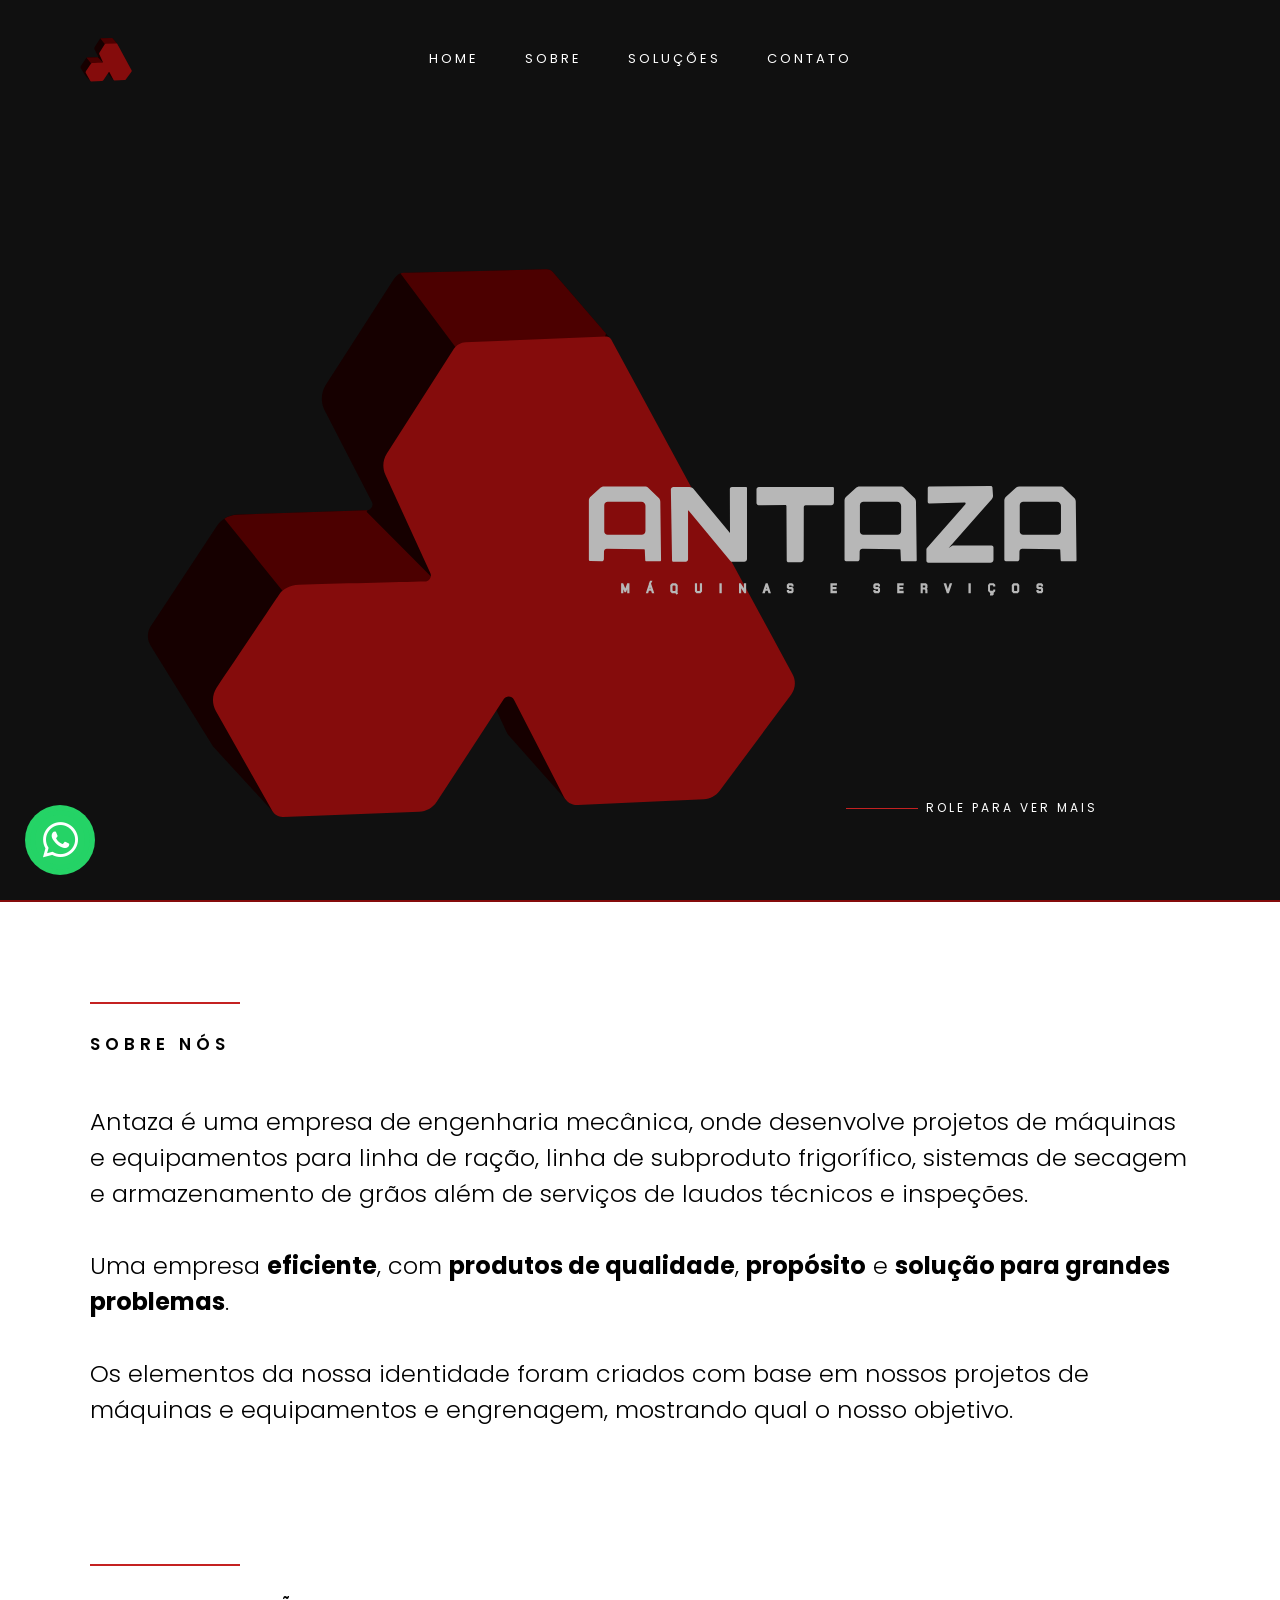
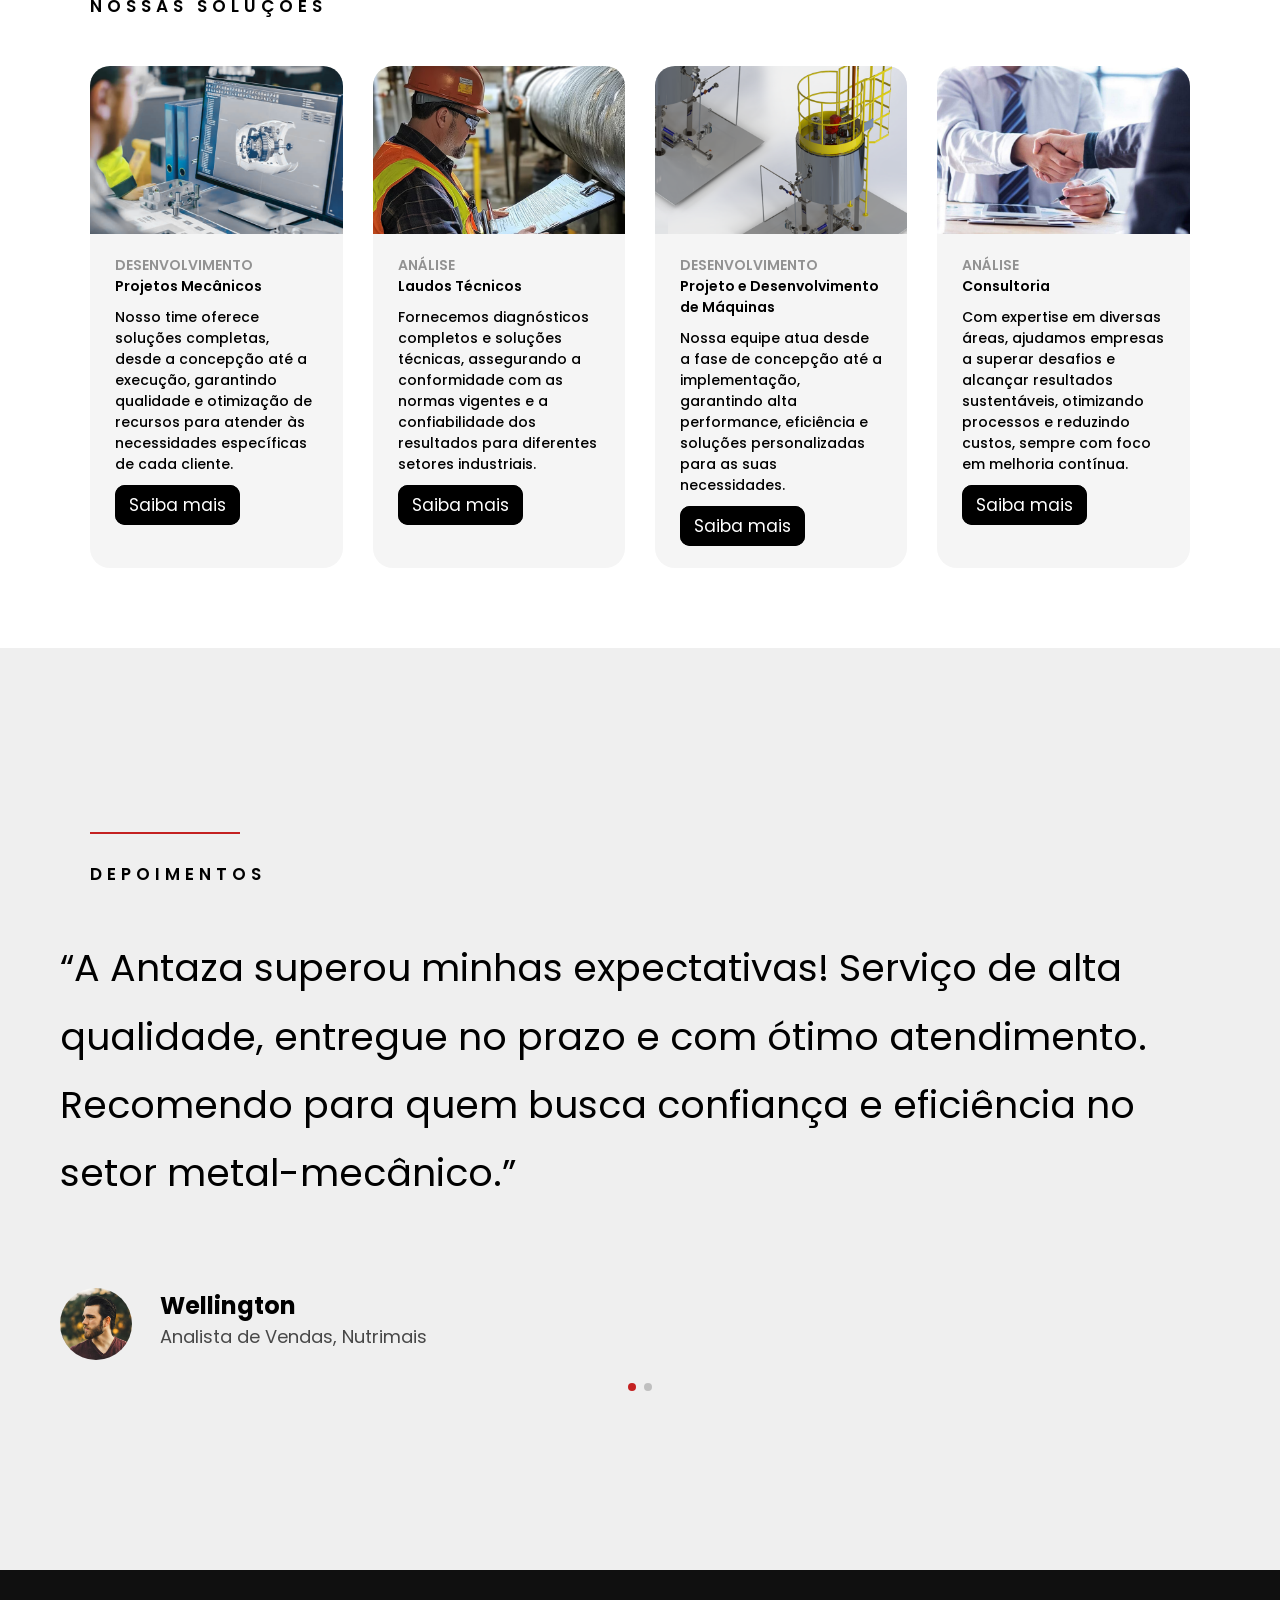
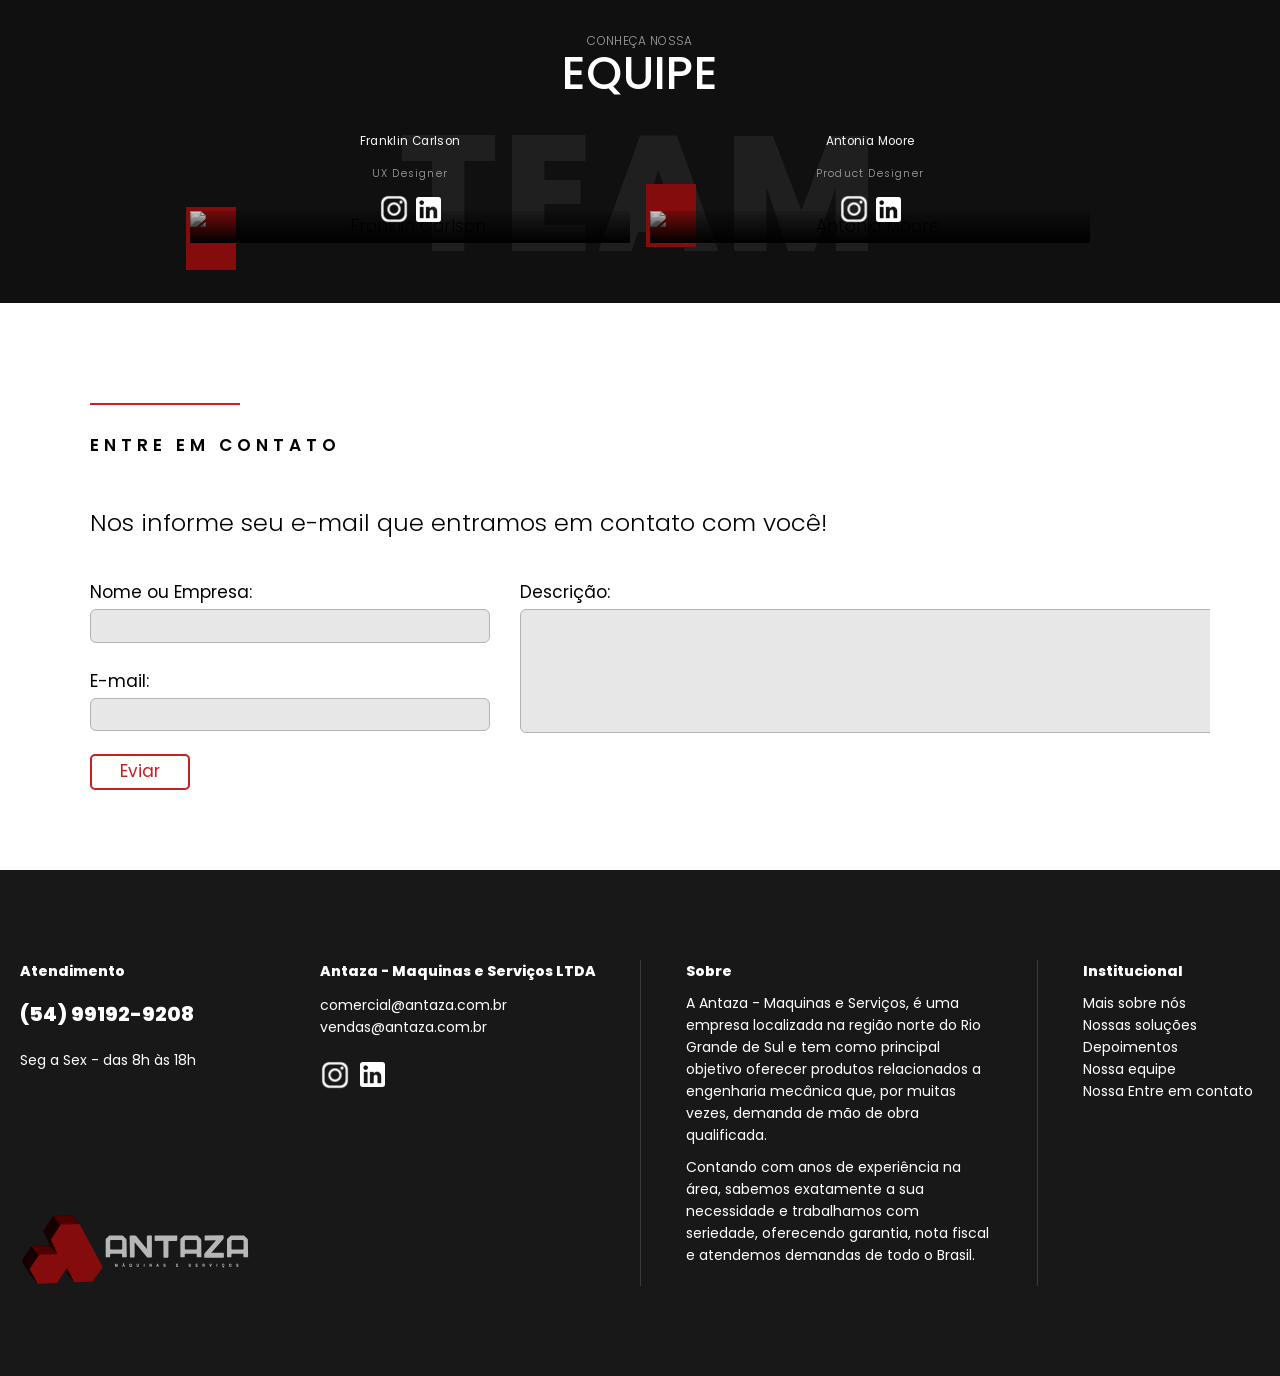
==== commit 0d52ba62: "fix: update testimonials and products width" ====
--- a/index.html
+++ b/index.html
@@ -29,7 +29,7 @@
     <header class="s-header">
         <div class="header-logo">
             <a class="site-logo" href="">
-                <img src="assets/new-logo.svg" alt="Homepage">
+                <img src="assets/icon-logo.svg" alt="Homepage">
             </a>
         </div>
 
@@ -48,7 +48,7 @@
     <section id="home" class="s-intro target-section">
         <div class="row intro-content">
             <div class="intro-text">
-                <img src="assets/new/title-logo.svg" alt="">
+                <img src="assets/title-logo.svg" alt="">
             </div>
 
             <div class="intro-scroll">
@@ -58,10 +58,10 @@
             </div>
 
             <div class="intro-grid"></div>
-            <img class="hero-pic" src="assets/new/icon-logo.svg" alt="">
-        </div>
-
-        <a href="https://wa.me/5554984456851" class="btn-whatsapp-pulse btn-whatsapp-pulse-border"
+            <img class="hero-pic" src="assets/icon-logo.svg" alt="">
+        </div>
+
+        <a href="https://wa.me/5554991929208" class="btn-whatsapp-pulse btn-whatsapp-pulse-border"
             target="_blank">
             <i class="fab fa-whatsapp"></i>
         </a>
@@ -92,52 +92,52 @@
 
     <section id="products" class="s-works target-section products">
         <div class="row">
-            <div class="column large-full left-animation">
+            <div class="column large-full">
                 <h2 class="section-heading">Nossas soluções</h2>
             
                 <div class="products-cards">
-                    <div class="product-card">
-                        <img src="assets/img-2.avif" alt="Imagem 1">
+                    <div class="product-card left-animation">
+                        <img src="assets/products/img-3.png" alt="Imagem 1">
                         <div class="text">
                             <h3><span>DESENVOLVIMENTO</span></h3>
                             <h3>Projetos Mecânicos</h3>
                             <p>Nosso time oferece soluções completas, desde a concepção até a execução, garantindo qualidade e otimização de recursos para atender às necessidades específicas de cada cliente.</p>
-                            <a href="https://wa.me/5554984456851?text=Ol%C3%A1,%20estava%20dando%20uma%20olhada%20no%20site%20de%20voc%C3%AAs%20e%20gostaria%20de%20saber%20mais%20sobre%20*Projetos%20Mec%C3%A2nicos*">Saiba mais</a>
-                        </div>
-                    </div>
-                    <div class="product-card">
-                        <img src="assets/img-1.avif" alt="Imagem 1">
+                            <a href="https://wa.me/5554991929208?text=Ol%C3%A1,%20estava%20dando%20uma%20olhada%20no%20site%20de%20voc%C3%AAs%20e%20gostaria%20de%20saber%20mais%20sobre%20*Projetos%20Mec%C3%A2nicos*">Saiba mais</a>
+                        </div>
+                    </div>
+                    <div class="product-card left-animation">
+                        <img src="assets/products/img-2.png" alt="Imagem 1">
                         <div class="text">
                             <h3><span>ANÁLISE</span></h3>
                             <h3>Laudos Técnicos</h3>
                             <p>Fornecemos diagnósticos completos e soluções técnicas, assegurando a conformidade com as normas vigentes e a confiabilidade dos resultados para diferentes setores industriais.</p>
-                            <a href="https://wa.me/5554984456851?text=Ol%C3%A1,%20estava%20dando%20uma%20olhada%20no%20site%20de%20voc%C3%AAs%20e%20gostaria%20de%20saber%20mais%20sobre%20*Laudos%20T%C3%A9cnicos*%20">Saiba mais</a>
-                        </div>
-                    </div>
-                    <div class="product-card">
-                        <img src="assets/img-3.avif" alt="Imagem 1">
+                            <a href="https://wa.me/5554991929208?text=Ol%C3%A1,%20estava%20dando%20uma%20olhada%20no%20site%20de%20voc%C3%AAs%20e%20gostaria%20de%20saber%20mais%20sobre%20*Laudos%20T%C3%A9cnicos*%20">Saiba mais</a>
+                        </div>
+                    </div>
+                    <div class="product-card left-animation">
+                        <img src="assets/products/img-4.png" alt="Imagem 1">
                         <div class="text">
                             <h3><span>DESENVOLVIMENTO</span></h3>
                             <h3>Projeto e Desenvolvimento de Máquinas</h3>
                             <p>Nossa equipe atua desde a fase de concepção até a implementação, garantindo alta performance, eficiência e soluções personalizadas para as suas necessidades.</p>
-                            <a href="https://wa.me/5554984456851?text=Ol%C3%A1,%20estava%20dando%20uma%20olhada%20no%20site%20de%20voc%C3%AAs%20e%20gostaria%20de%20saber%20mais%20sobre%20*Projeto%20e%20Desenvolvimento%20de%20M%C3%A1quinas*">Saiba mais</a>
-                        </div>
-                    </div>
-                    <div class="product-card">
-                        <img src="assets/img-2.avif" alt="Imagem 1">
+                            <a href="https://wa.me/5554991929208?text=Ol%C3%A1,%20estava%20dando%20uma%20olhada%20no%20site%20de%20voc%C3%AAs%20e%20gostaria%20de%20saber%20mais%20sobre%20*Projeto%20e%20Desenvolvimento%20de%20M%C3%A1quinas*">Saiba mais</a>
+                        </div>
+                    </div>
+                    <div class="product-card left-animation">
+                        <img src="assets/products/img-1.png" alt="Imagem 1">
                         <div class="text">
                             <h3><span>ANÁLISE</span></h3>
                             <h3>Consultoria</h3>
                             <p>Com expertise em diversas áreas, ajudamos empresas a superar desafios e alcançar resultados sustentáveis, otimizando processos e reduzindo custos, sempre com foco em melhoria contínua.</p>
-                            <a href="https://wa.me/5554984456851?text=Ol%C3%A1,%20estava%20dando%20uma%20olhada%20no%20site%20de%20voc%C3%AAs%20e%20gostaria%20de%20saber%20mais%20sobre%20*Consultoria*">Saiba mais</a>
-                        </div>
-                    </div>
-                </div>
-            </div>
-        </div>
-    </section>
-
-    <section class="s-testimonials">
+                            <a href="https://wa.me/5554991929208?text=Ol%C3%A1,%20estava%20dando%20uma%20olhada%20no%20site%20de%20voc%C3%AAs%20e%20gostaria%20de%20saber%20mais%20sobre%20*Consultoria*">Saiba mais</a>
+                        </div>
+                    </div>
+                </div>
+            </div>
+        </div>
+    </section>
+
+    <section id="testimonials" class="s-testimonials">
         <div class="row heading-block">
             <div class="column large-full">
                 <h2 class="section-heading">DEPOIMENTOS</h2>
@@ -147,14 +147,16 @@
         <div class="row testimonials swiper">
             <div class="swiper-wrapper">
                 <div class="swiper-slide">
-                    <div class="column large-full">
-                        <p>“A Antaza superou minhas expectativas! Serviço de alta qualidade, entregue no prazo e com ótimo atendimento. 
-                            Recomendo para quem busca confiança e eficiência no setor metal-mecânico.”</p>
+                    <div class="column large-full testimonials-content">
+                        <p>
+                            “A Antaza superou minhas expectativas! Serviço de alta qualidade, entregue no prazo e com ótimo atendimento. 
+                            Recomendo para quem busca confiança e eficiência no setor metal-mecânico.”
+                        </p>
                         <div class="testimonials__info">
                             <img src="assets/avatars/profile-01.jpg" alt="Author image" class="testimonials__avatar">
                             <cite class="testimonials__cite">
                                 <strong>Wellington</strong>
-                                <span>Analista de Vendas, Metaro</span>
+                                <span>Analista de Vendas, Nutrimais</span>
                             </cite>
                         </div>
                     </div>
@@ -170,7 +172,7 @@
                             <img src="assets/avatars/profile-02.jpg" alt="Author image" class="testimonials__avatar">
                             <cite class="testimonials__cite">
                                 <strong>Matheus</strong>
-                                <span>CEO, Andreetta</span>
+                                <span>CEO, Global Mix</span>
                             </cite>
                         </div>
                     </div>
@@ -180,7 +182,7 @@
         </div>
     </section>
 
-    <section class="dark-theme">
+    <section id="team" class="dark-theme">
         <div class="team">
             <span>conheça nossa</span>
             <h2>EQUIPE</h2>
@@ -193,8 +195,8 @@
                         <h3>franklin carlson</h3>
                         <p>UX Designer</p>
                         <ul>
-                            <a href="#"><img class="insta" src="assets/instagram.png" alt=""></a>
-                            <a href="#"><img src="assets/linkedin.png" alt=""></a>
+                            <a href="#"><img class="insta" src="assets/social/instagram.png" alt=""></a>
+                            <a href="#"><img src="assets/social/linkedin.png" alt=""></a>
                         </ul>
                     </div>
                 </div>
@@ -205,8 +207,8 @@
                         <h3>antonia moore</h3>
                         <p>product designer</p>
                         <ul>
-                            <a href="#"><img class="insta" src="assets/instagram.png" alt=""></a>
-                            <a href="#"><img src="assets/linkedin.png" alt=""></a>
+                            <a href="#"><img class="insta" src="assets/social/instagram.png" alt=""></a>
+                            <a href="#"><img src="assets/social/linkedin.png" alt=""></a>
                         </ul>
                     </div>
                 </div>
@@ -249,21 +251,21 @@
                 <div>
                     <div class="footer-atendimento">
                         <p><strong>Atendimento</strong></p>
-                        <p><strong style="font-size: 20px;">(54) 98445-6851</strong></p>
+                        <p><strong style="font-size: 20px;">(54) 99192-9208</strong></p>
                         <p>Seg a Sex - das 8h às 18h</p>
 
-                        <img src="assets/new/full-logo.svg" alt="Homepage">
+                        <img src="assets/full-logo.svg" alt="Homepage">
                     </div>
 
                     <div class="footer-endereco">
                         <p><strong>Antaza - Maquinas e Serviços LTDA</strong></p>
-                        <p>daniel.rvargas@gmail.com</p>
-                        <p>exemplo@dominio.com</p>
+                        <p>comercial@antaza.com.br</p>
+                        <p>vendas@antaza.com.br</p>
 
                         <p class="icons-container">
 
-                            <a href="#"><img src="assets/instagram.png" class="instagram-icon" title="Instagram"></a>
-                            <a href="#"><img src="assets/linkedin.png" class="linkedin-icon" title="Linkedin"></a>
+                            <a href="#"><img src="assets/social/instagram.png" class="instagram-icon" title="Instagram"></a>
+                            <a href="#"><img src="assets/social/linkedin.png" class="linkedin-icon" title="Linkedin"></a>
                         </p>
                     </div>
                 </div>
@@ -287,7 +289,10 @@
                         <p><strong>Institucional</strong></p>
 
                         <a href="#about" class="intro-scroll-link smoothscroll">Mais sobre nós</a>
-                        <a href="#" class="smoothscroll">Designed by DeCode</a>
+                        <a href="#products" class="intro-scroll-link smoothscroll">Nossas soluções</a>
+                        <a href="#testimonials" class="intro-scroll-link smoothscroll">Depoimentos</a>
+                        <a href="#team" class="intro-scroll-link smoothscroll">Nossa equipe</a>
+                        <a href="#contact" class="intro-scroll-link smoothscroll">Nossa Entre em contato</a>
                     </div>
                 </div>
             </div>
--- a/css/base.css
+++ b/css/base.css
@@ -1,14 +1,22 @@
 @import url("https://fonts.googleapis.com/css2?family=Poppins:wght@300;400;500;800&display=swap");
 @import url("../assets/font-awesome/css/fontawesome-all.css");
+
+* {
+  -webkit-tap-highlight-color: transparent;
+}
 
 html {
 	line-height: 1.15; 
 	-webkit-text-size-adjust: 100%;
-	overflow-x: hidden;
+	width: 100%;
 }
 
 body {
 	margin: 0;
+}
+
+section {
+	overflow-x: hidden;
 }
 
 main {
--- a/css/main.css
+++ b/css/main.css
@@ -87,7 +87,7 @@
 
 .img-post a {
   color: white;
-  background-color: #850c0c;
+  background-color: #c42121;
   font-family: "Poppins", sans-serif;
   font-size: 33px;
   font-weight: 700;
@@ -99,9 +99,9 @@
 }
 
 .img-post a:hover {
-  color: #850c0c;
+  color: #c42121;
   background-color: white;
-  border: 2px solid #850c0c;
+  border: 2px solid #c42121;
 }
 
 .center {
@@ -140,7 +140,7 @@
 
 /* ////////////// links ////////////// */
 a {
-  color: #850c0c;
+  color: #c42121;
   transition: all 0.3s ease-in-out;
 }
 
@@ -353,7 +353,7 @@
   width: 8px;
   height: 8px;
   border-radius: 50%;
-  background: #850c0c;
+  background: #c42121;
   position: absolute;
   left: -16px;
   top: 11px;
@@ -394,7 +394,7 @@
   border-top: 6px solid rgba(255, 255, 255, 0.1);
   border-right: 6px solid rgba(255, 255, 255, 0.1);
   border-bottom: 6px solid rgba(255, 255, 255, 0.1);
-  border-left: 6px solid #850c0c;
+  border-left: 6px solid #c42121;
   -webkit-animation: load 1.1s infinite linear;
   animation: load 1.1s infinite linear;
   display: block;
@@ -439,7 +439,7 @@
 select:-webkit-autofill,
 select:-webkit-autofill:hover,
 select:-webkit-autofill:focus {
-  -webkit-text-fill-color: #850c0c;
+  -webkit-text-fill-color: #c42121;
   transition: background-color 5000s ease-in-out 0s;
 }
 
@@ -471,7 +471,7 @@
   display: block;
   width: 150px;
   height: 2px;
-  background-color: #850c0c;
+  background-color: #c42121;
   position: absolute;
   top: 0;
   left: 0;
@@ -1014,7 +1014,7 @@
   left: -80px;
   height: 1px;
   width: 72px;
-  background-color: #850c0c;
+  background-color: #c42121;
 }
 
 .hero-pic {
@@ -1450,12 +1450,7 @@
 }
 
 .sub-title h2 span {
-  color: #850c0c;
-}
-
-/* ////////////// produtos ////////////// */
-#products {
-  margin: 0 0 80px 0;
+  color: #c42121;
 }
 
 /* ////////////// testimonials ////////////// */
@@ -1465,11 +1460,7 @@
 }
 
 .swiper-pagination-bullet-active {
-  background-color: #850c0c !important;
-}
-
-.testimonials-content {
-  padding: 20px;
+  background-color: #c42121 !important;
 }
 
 .s-testimonials {
@@ -1653,6 +1644,11 @@
     font-size: 2.6rem;
   }
 
+  .testimonials-content {
+    width: 95%;
+    margin: 0 auto
+  }
+
 }
 
 @media screen and (max-width:526px) {
@@ -1715,14 +1711,14 @@
   width: 100px;
   padding: 6px 12px;
   background-color: white;
-  color: #850c0c;
+  color: #c42121;
   border-radius: 5px;
-  border: 2px solid #850c0c;
+  border: 2px solid #c42121;
   cursor: pointer;
 }
 
 .contact form button:hover {
-  background-color: #850c0c;
+  background-color: #c42121;
   color: white;
   transition: .5s;
 }
@@ -1784,7 +1780,7 @@
 }
 
 footer a:hover {
-  color: #850c0c;
+  color: #c42121;
 }
 
 footer .primeira {
--- a/css/products.css
+++ b/css/products.css
@@ -1,5 +1,6 @@
 section.products {
-    margin-bottom: 40px;
+    padding-bottom: 80px; 
+    margin: 0;
 }
 
 .products-cards {
@@ -17,8 +18,7 @@
 }
 
 .products-cards .product-card:hover {
-    transform: scale(1.05);
-    
+    background-color: #e4e4e4;
 }
 
 .product-card .text {
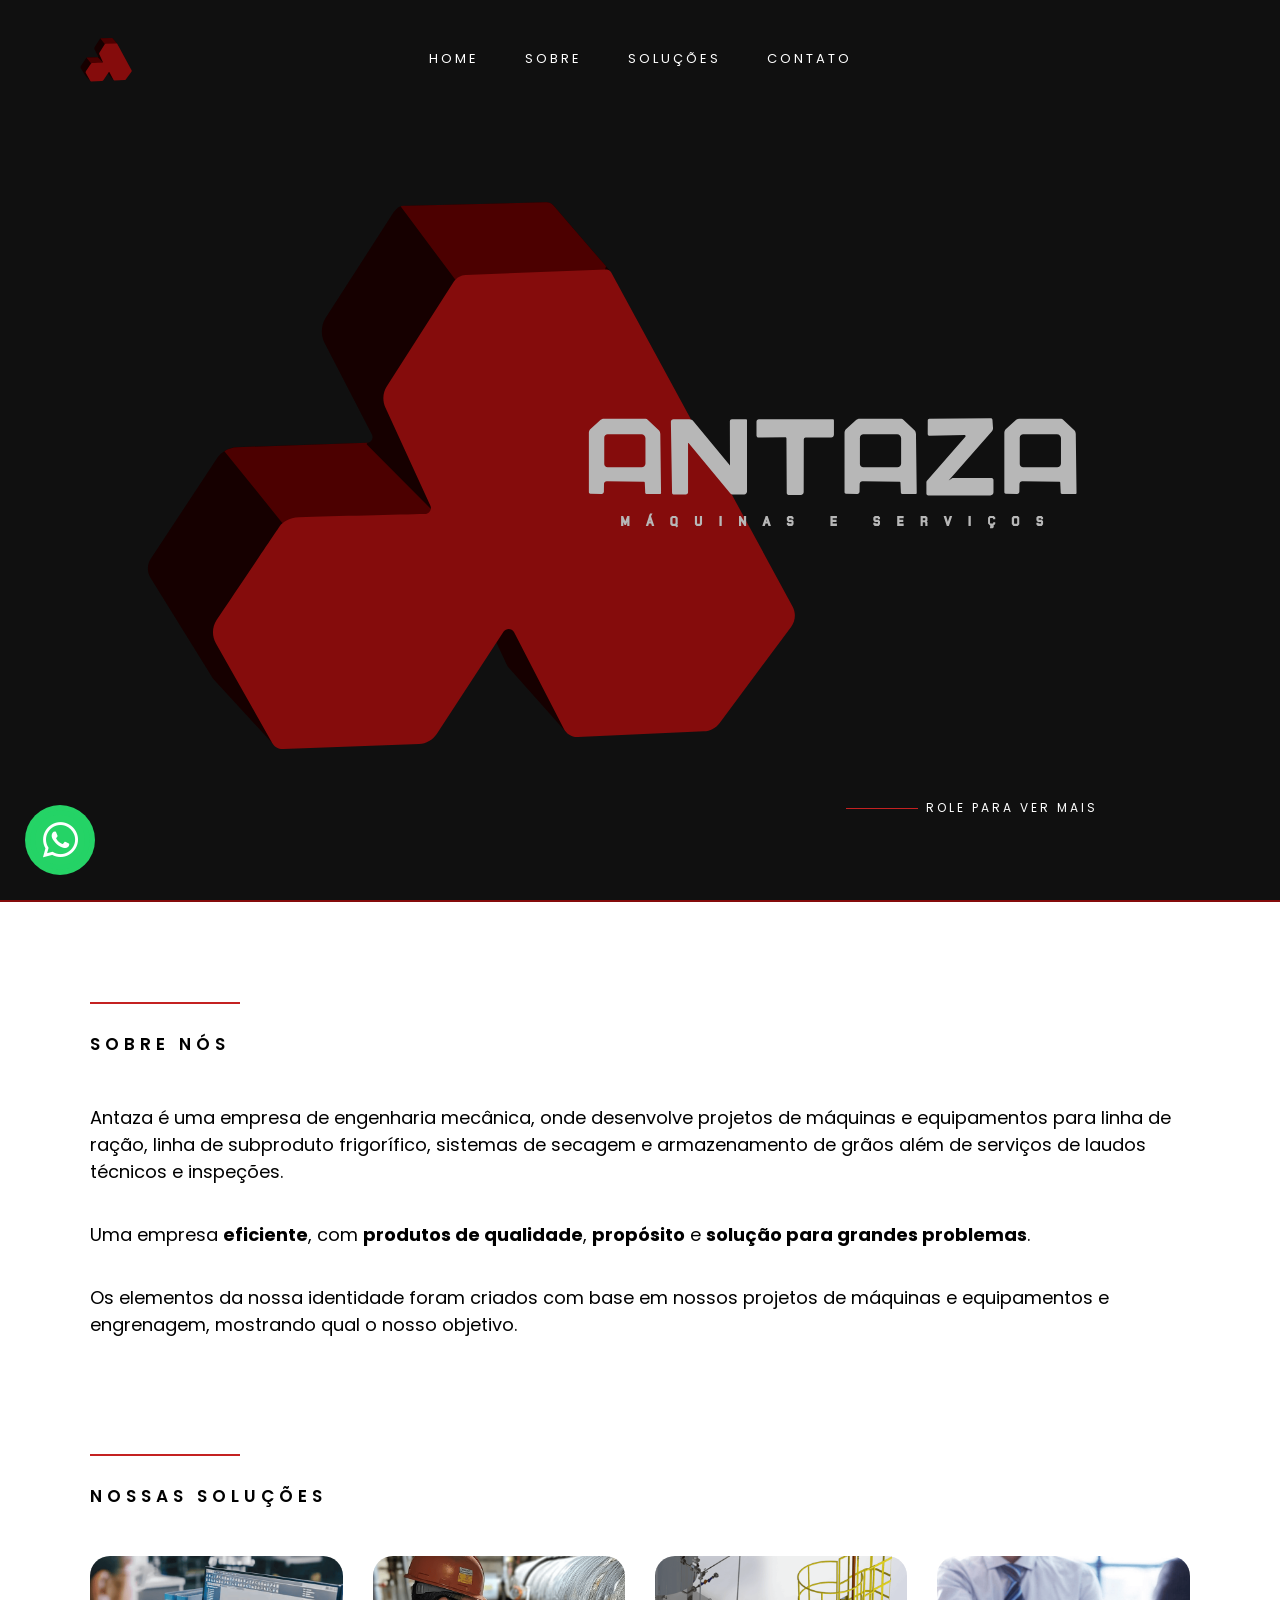
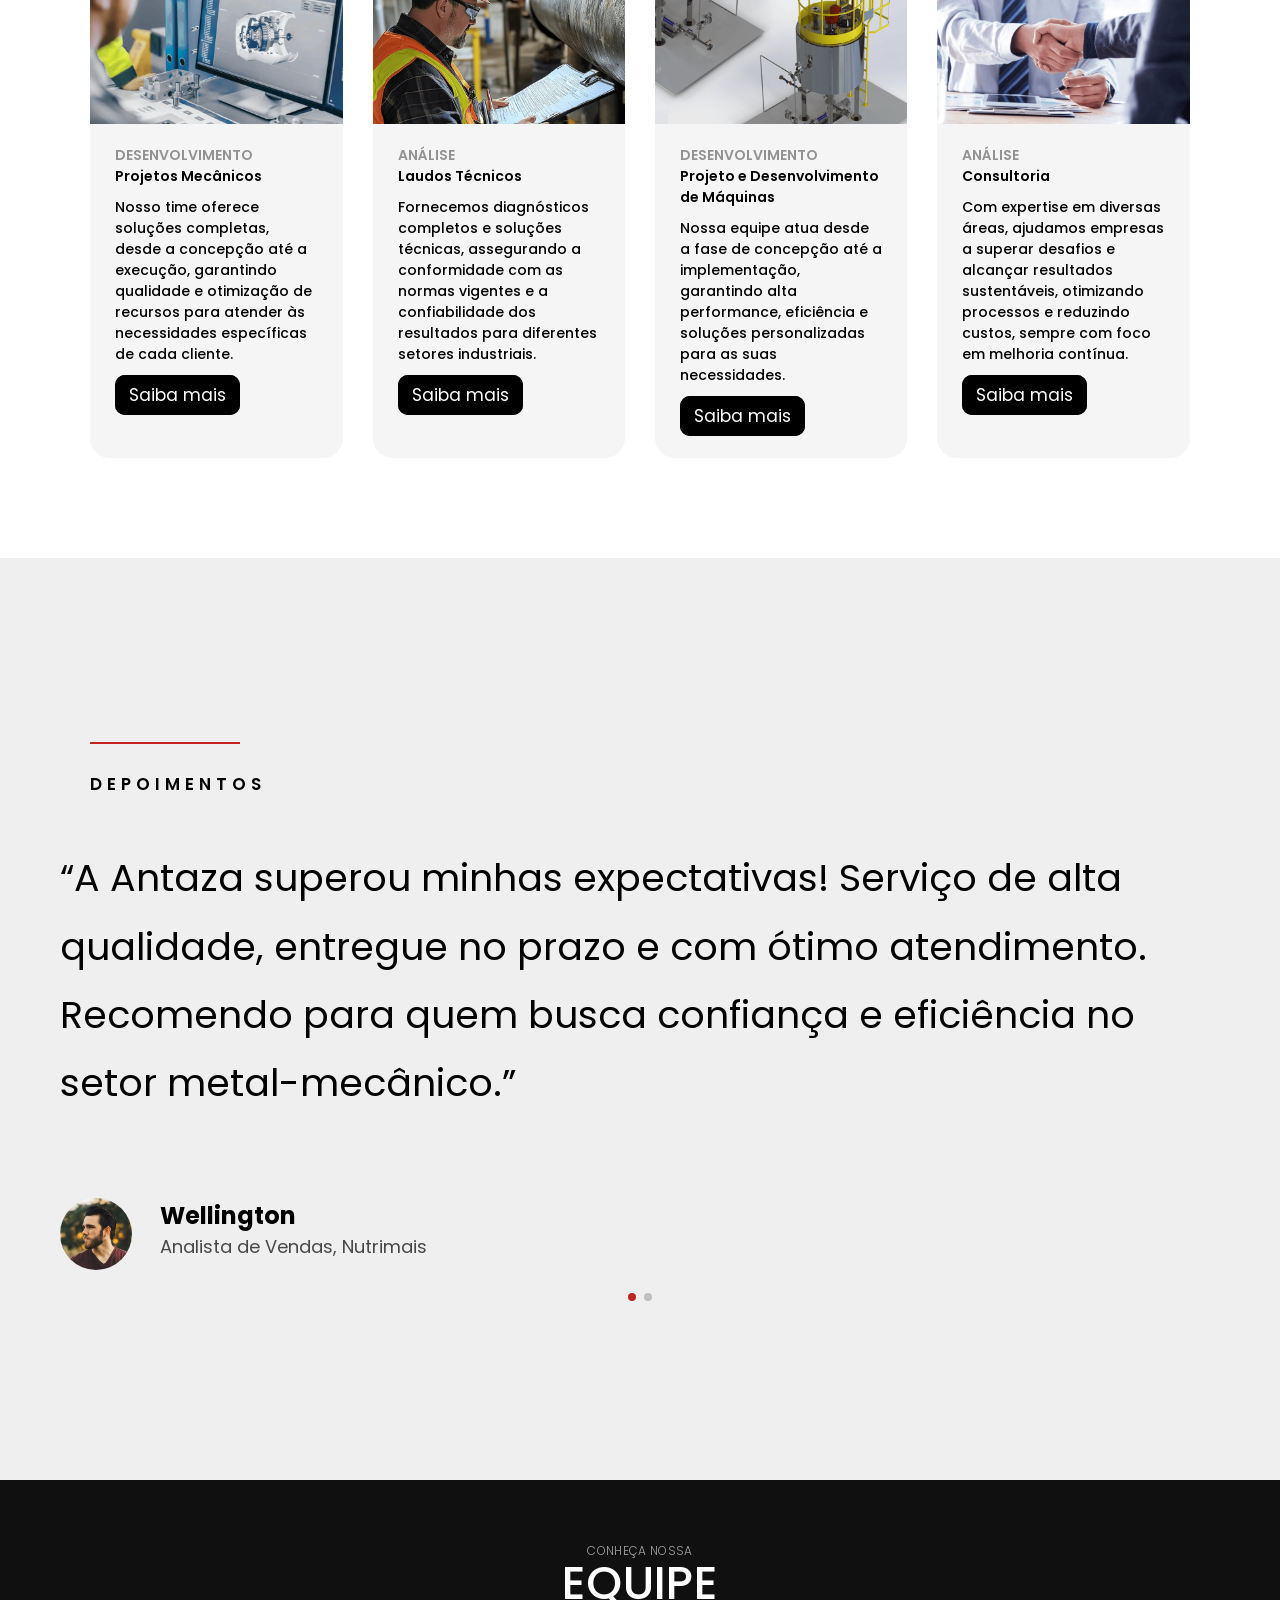
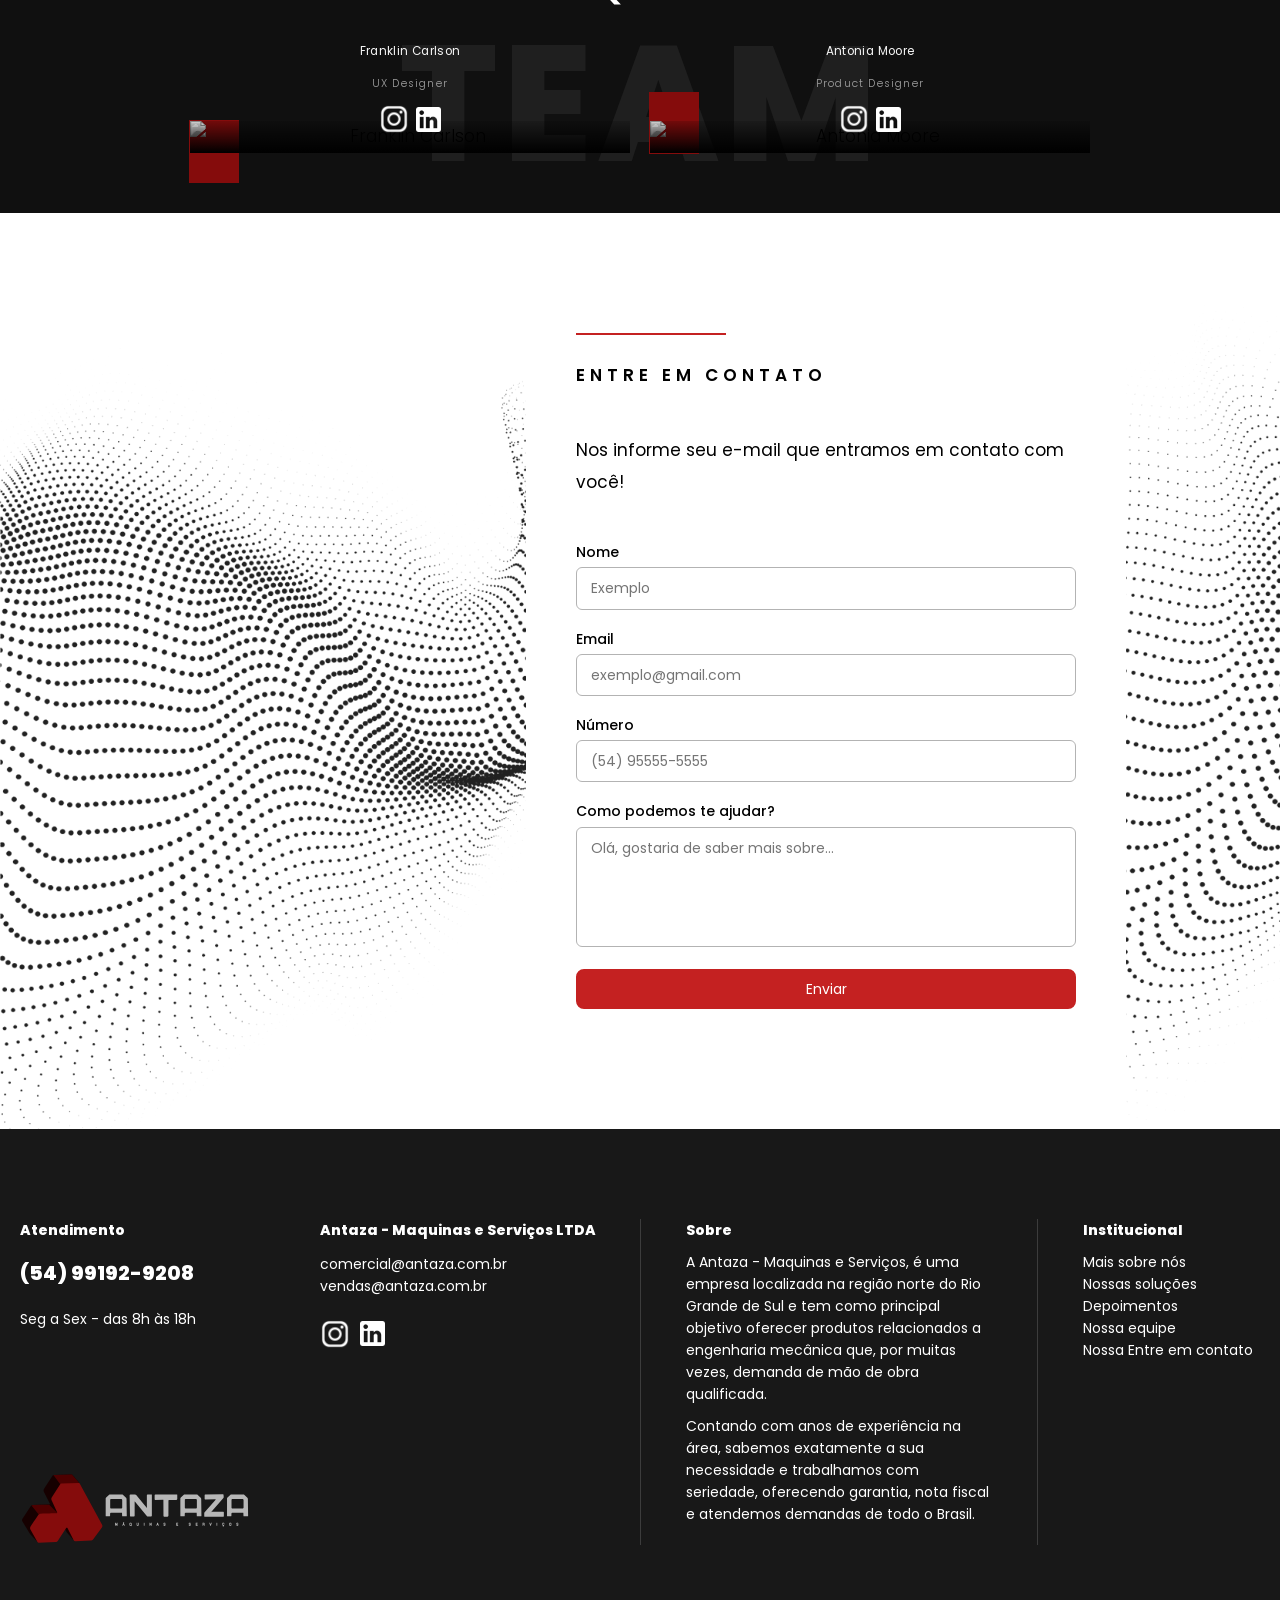
==== commit 2726576a: "feat: add contact section" ====
--- a/index.html
+++ b/index.html
@@ -5,7 +5,7 @@
     <meta charset="utf-8">
     <meta name="viewport" content="width=device-width, initial-scale=1">
     <link rel="stylesheet" href="css/base.css">
-    <link rel="stylesheet" href="css/main.css">
+    <link rel="stylesheet" href="css/main2.css">
     <link rel="stylesheet" href="css/products.css">
     <link rel="stylesheet" href="css/team.css">
     <link rel="stylesheet" href="https://cdn.jsdelivr.net/npm/swiper@11/swiper-bundle.min.css"/>
@@ -69,23 +69,24 @@
 
     <section id="about" class="s-works target-section">
         <div class="row">
-            <div class="column large-full left-animation">
+            <div class="column large-full">
                 <h2 class="section-heading">Sobre nós</h2>
-            
-                <p class="lead">
-                    Antaza é uma empresa de engenharia mecânica, onde desenvolve projetos de máquinas e
-                    equipamentos para linha de ração, linha de subproduto frigorífico, sistemas de secagem
-                    e armazenamento de grãos além de serviços de laudos técnicos e inspeções.
-                </p>
-
-                <p class="lead">
-                    Uma empresa <b>eficiente</b>, com <b>produtos de qualidade</b>, <b>propósito</b> e <b>solução para grandes problemas</b>.
-                </p>
-
-                <p class="lead">
-                    Os elementos da nossa identidade foram criados com base em nossos projetos de máquinas e
-                    equipamentos e engrenagem, mostrando qual o nosso objetivo.
-                </p>
+                <div class="left-animation">
+                    <p class="lead">
+                        Antaza é uma empresa de engenharia mecânica, onde desenvolve projetos de máquinas e
+                        equipamentos para linha de ração, linha de subproduto frigorífico, sistemas de secagem
+                        e armazenamento de grãos além de serviços de laudos técnicos e inspeções.
+                    </p>
+    
+                    <p class="lead">
+                        Uma empresa <b>eficiente</b>, com <b>produtos de qualidade</b>, <b>propósito</b> e <b>solução para grandes problemas</b>.
+                    </p>
+    
+                    <p class="lead">
+                        Os elementos da nossa identidade foram criados com base em nossos projetos de máquinas e
+                        equipamentos e engrenagem, mostrando qual o nosso objetivo.
+                    </p>
+                </div>
             </div>
         </div>
     </section>
@@ -216,32 +217,31 @@
         </div>
     </section>
 
-    <section id="contact" class="s-works target-section contact">
-        <div class="column large-full left-animation">
-            <h2 class="section-heading">Entre em contato</h2>
-        
-            <p class="lead">
-                Nos informe seu e-mail que entramos em contato com você!
-            </p>
-
-            <form>
-                <div class="fix-form">
-                    <div class="fix-form-1">
-                        <label for="">Nome ou Empresa:</label>
-                        <input type="text">
-    
-                        <label for="">E-mail:</label>
-                        <input type="text">
-                    </div>
-                    
-                    <div class="fix-form-2">
-                        <label for="">Descrição:</label>
-                        <textarea rows="5" cols="60"></textarea>
-                    </div>
-                </div>
-
-                <button type="submit">Eviar</button>
-            </form>
+    <section id="contact" class="contact-container">
+        <div class="contact">
+            <div class="contact-fix">
+                <h2 class="section-heading">Entre em contato</h2>
+                <div class="left-animation">
+                    <p>Nos informe seu e-mail que entramos em contato com você!</p>
+                    <div class="form-fix">
+                        <form action="" id="contact-form">
+                            <label for="name">Nome</label>
+                            <input type="text" id="name" placeholder="Exemplo" required>
+            
+                            <label for="email">Email</label>
+                            <input type="text" id="email" placeholder="exemplo@gmail.com" required>
+            
+                            <label for="phone">Número</label>
+                            <input type="tel" id="phone" pattern="[0-9]{11}" placeholder="(54) 95555-5555">
+                        
+                            <label for="message">Como podemos te ajudar?</label>
+                            <textarea id="message" placeholder="Olá, gostaria de saber mais sobre..." required></textarea>
+                                
+                            <button id="contact-submit" type="submit" onclick="fakeSend()">Enviar</button>
+                        </form>
+                    </div>
+                </div>
+            </div>
         </div>
     </section>
 
--- a/css/base.css
+++ b/css/base.css
@@ -1,5 +1,9 @@
 @import url("https://fonts.googleapis.com/css2?family=Poppins:wght@300;400;500;800&display=swap");
 @import url("../assets/font-awesome/css/fontawesome-all.css");
+
+* {
+  -webkit-tap-highlight-color: transparent;
+}
 
 * {
   -webkit-tap-highlight-color: transparent;
--- a/css/main2.css
+++ b/css/main2.css
@@ -0,0 +1,1993 @@
+.btn-whatsapp-pulse {
+  background: #25d366;
+  color: white;
+  position: fixed;
+  font-size: 40px;
+  display: flex;
+  justify-content: center;
+  align-items: center;
+  width: 0;
+  height: 0;
+  padding: 35px;
+  border-radius: 50%;
+  animation-name: pulse;
+  animation-duration: 1.5s;
+  animation-timing-function: ease-out;
+  animation-iteration-count: infinite;
+}
+
+@keyframes pulse {
+  0% {
+    box-shadow: 0 0 0 0 rgba(37, 211, 102, 0.5);
+  }
+
+  80% {
+    box-shadow: 0 0 0 14px rgba(37, 211, 102, 0);
+  }
+}
+
+.btn-whatsapp-pulse-border {
+  z-index: 400;
+  bottom: 25px;
+  left: 25px;
+  animation-play-state: paused;
+}
+
+.btn-whatsapp-pulse-border::before {
+  content: "";
+  position: absolute;
+  border-radius: 50%;
+  padding: 25px;
+  border: 5px solid #25d366;
+  opacity: 0.75;
+  animation-name: pulse-border;
+  animation-duration: 1.5s;
+  animation-timing-function: ease-out;
+  animation-iteration-count: infinite;
+}
+
+@keyframes pulse-border {
+  0% {
+    padding: 25px;
+    opacity: 0.75;
+  }
+
+  75% {
+    padding: 50px;
+    opacity: 0;
+  }
+
+  100% {
+    opacity: 0;
+  }
+}
+
+#produtos {
+  position: relative;
+}
+
+#image {
+  position: absolute;
+  bottom: 0;
+  opacity: 80%;
+  z-index: 0;
+}
+
+.img-post {
+  display: flex;
+  flex-direction: column;
+  align-items: flex-end;
+  gap: 15px;
+
+}
+
+.img-post img {
+  border-radius: 30px;
+}
+
+.img-post a {
+  color: white;
+  background-color: #c42121;
+  font-family: "Poppins", sans-serif;
+  font-size: 33px;
+  font-weight: 700;
+  padding: 15px 45px;
+  border-radius: 23px;
+  text-align: end;
+  margin-right: 9%;
+  border: 2px solid white;
+}
+
+.img-post a:hover {
+  color: #c42121;
+  background-color: white;
+  border: 2px solid #c42121;
+}
+
+.center {
+  text-align: center;
+  margin: -35px 0 70px;
+}
+
+
+/* ////////////// base style overrides ////////////// */
+html {
+  font-size: 10px;
+}
+
+@media screen and (max-width:400px) {
+  html {
+    font-size: 9.411764705882353px;
+  }
+}
+
+html,
+body {
+  height: 100%;
+}
+
+body {
+  font-family: "Poppins", sans-serif;
+  font-size: 1.7rem;
+  font-style: normal;
+  font-weight: normal;
+  line-height: 1.882;
+  color: #000000;
+  margin: 0;
+  padding: 0;
+}
+
+
+/* ////////////// links ////////////// */
+a {
+  color: #c42121;
+  transition: all 0.3s ease-in-out;
+}
+
+a:hover,
+a:active {
+  color: #000000;
+}
+
+a:hover,
+a:active {
+  outline: 0;
+}
+
+
+/* ////////////// typography & general theme styles ////////////// */
+h1,
+h2,
+h3,
+h4,
+h5,
+h6,
+.h1,
+.h2,
+.h3,
+.h4,
+.h5,
+.h6 {
+  font-family: "Poppins", sans-serif;
+  font-weight: 500;
+  font-style: normal;
+  color: #000000;
+  font-variant-ligatures: common-ligatures;
+  text-rendering: optimizeLegibility;
+}
+
+h1,
+.h1,
+h2,
+.h2,
+h3,
+.h3,
+h4,
+.h4 {
+  margin-top: 6rem;
+  margin-bottom: 1.6rem;
+}
+
+@media screen and (max-width:600px) {
+
+  h1,
+  .h1,
+  h2,
+  .h2,
+  h3,
+  .h3,
+  h4,
+  .h4 {
+    margin-top: 6rem;
+  }
+}
+
+h5,
+.h5,
+h6,
+.h6 {
+  margin-top: 4.8rem;
+  margin-bottom: 1.2rem;
+}
+
+@media screen and (max-width:600px) {
+
+  h5,
+  .h5,
+  h6,
+  .h6 {
+    margin-top: 4rem;
+    margin-bottom: 0.8rem;
+  }
+
+}
+
+h1,
+.h1 {
+  font-size: 3.6rem;
+  line-height: 1.222;
+  letter-spacing: -.1rem;
+}
+
+@media screen and (max-width:600px) {
+
+  h1,
+  .h1 {
+    font-size: 3.3rem;
+    letter-spacing: -.07rem;
+  }
+
+}
+
+h2,
+.h2 {
+  font-size: 3rem;
+  line-height: 1.2;
+}
+
+h3,
+.h3 {
+  font-size: 2.4rem;
+  line-height: 1.1667;
+}
+
+h4,
+.h4 {
+  font-size: 2.1rem;
+  line-height: 1.286;
+}
+
+h5,
+.h5 {
+  font-size: 1.8rem;
+  line-height: 1.333;
+}
+
+h6,
+.h6 {
+  font-size: 1.6rem;
+  line-height: 1.5;
+  text-transform: uppercase;
+  letter-spacing: .16rem;
+}
+
+p img {
+  margin: 0;
+}
+
+p.lead {
+  font-family: "Poppins", sans-serif;
+  font-weight: 400;
+  font-size: 18px;
+  line-height: 1.5;
+  margin-bottom: 3.6rem;
+  color: #000000;
+}
+
+.about-me__content {
+  margin-top: -27px;
+}
+
+.about-me__content p {
+  text-align: center;
+}
+
+@media screen and (max-width:1200px) {
+  p.lead {
+    font-size: 2.2rem;
+  }
+
+}
+
+em,
+i,
+strong,
+b {
+  font-size: inherit;
+  line-height: inherit;
+}
+
+em,
+i {
+  font-family: "Poppins", sans-serif;
+  font-style: italic;
+}
+
+strong,
+b {
+  font-family: "Poppins", sans-serif;
+  font-weight: 700;
+}
+
+/* ////////////// Lists ////////////// */
+ul {
+  list-style: disc;
+}
+
+li {
+  display: list-item;
+}
+
+ul {
+  margin-left: 1.6rem;
+}
+
+ul li {
+  padding-left: .4rem;
+}
+
+ul ul {
+  margin: .8rem 0 .8rem 1.6rem;
+}
+
+ul.disc li {
+  display: list-item;
+  list-style: none;
+  padding: 0 0 0 .8rem;
+  position: relative;
+}
+
+ul.disc li::before {
+  content: "";
+  display: inline-block;
+  width: 8px;
+  height: 8px;
+  border-radius: 50%;
+  background: #c42121;
+  position: absolute;
+  left: -16px;
+  top: 11px;
+  vertical-align: middle;
+}
+
+/* ////////////// preloader ////////////// */
+#preloader {
+  position: fixed;
+  top: 0;
+  left: 0;
+  right: 0;
+  bottom: 0;
+  background: #101010;
+  z-index: 500;
+  height: 100vh;
+  width: 100%;
+}
+
+.no-js #preloader,
+.oldie #preloader {
+  display: none;
+}
+
+#loader {
+  position: absolute;
+  left: 50%;
+  top: 50%;
+  width: 60px;
+  height: 60px;
+  padding: 0;
+  margin-left: -30px;
+  margin-top: -30px;
+}
+
+#loader:before {
+  content: "";
+  border-top: 6px solid rgba(255, 255, 255, 0.1);
+  border-right: 6px solid rgba(255, 255, 255, 0.1);
+  border-bottom: 6px solid rgba(255, 255, 255, 0.1);
+  border-left: 6px solid #c42121;
+  -webkit-animation: load 1.1s infinite linear;
+  animation: load 1.1s infinite linear;
+  display: block;
+  border-radius: 50%;
+  width: 60px;
+  height: 60px;
+}
+
+@-webkit-keyframes load {
+  0% {
+    -webkit-transform: rotate(0deg);
+    transform: rotate(0deg);
+  }
+
+  100% {
+    -webkit-transform: rotate(360deg);
+    transform: rotate(360deg);
+  }
+
+}
+
+@keyframes load {
+  0% {
+    -webkit-transform: rotate(0deg);
+    transform: rotate(0deg);
+  }
+
+  100% {
+    -webkit-transform: rotate(360deg);
+    transform: rotate(360deg);
+  }
+
+}
+
+
+/* ////////////// Change Autocomplete styles in Chrome ////////////// */
+input:-webkit-autofill,
+input:-webkit-autofill:hover,
+input:-webkit-autofill:focus input:-webkit-autofill,
+textarea:-webkit-autofill,
+textarea:-webkit-autofill:hover textarea:-webkit-autofill:focus,
+select:-webkit-autofill,
+select:-webkit-autofill:hover,
+select:-webkit-autofill:focus {
+  -webkit-text-fill-color: #c42121;
+  transition: background-color 5000s ease-in-out 0s;
+}
+
+
+/* ////////////// Common and Reusable Styles ////////////// */
+.heading-block {
+  position: relative;
+}
+
+.heading-block--center {
+  max-width: 940px;
+}
+
+.section-heading {
+  font-family: "Poppins", sans-serif;
+  font-weight: 600;
+  font-size: 1.7rem;
+  line-height: 1.176;
+  text-transform: uppercase;
+  letter-spacing: .5rem;
+  margin-top: 0;
+  padding-top: 3.2rem;
+  margin-bottom: 5rem;
+  position: relative;
+}
+
+.section-heading::before {
+  content: "";
+  display: block;
+  width: 150px;
+  height: 2px;
+  background-color: #c42121;
+  position: absolute;
+  top: 0;
+  left: 0;
+}
+
+.section-heading--centerbottom {
+  text-align: center;
+  padding-top: 0;
+  padding-bottom: 3.2rem;
+}
+
+.section-heading--centerbottom::before {
+  margin-left: -75px;
+  top: auto;
+  bottom: 0;
+  left: 50%;
+}
+
+.section-desc {
+  font-family: "Poppins", sans-serif;
+  font-size: 5.4rem;
+  font-weight: 400;
+  line-height: 1.259;
+  letter-spacing: -0.05rem;
+  color: #000000;
+}
+
+.item-title {
+  font-family: "Poppins", sans-serif;
+  font-size: 3.6rem;
+  font-weight: 500;
+  line-height: 1.222;
+  margin-top: 0;
+  color: #000000;
+}
+
+/* responsive:
+ * common and reusable styles ////////////// */
+@media screen and (max-width:1200px) {
+  .item-title {
+    font-size: 3rem;
+  }
+
+}
+
+@media screen and (max-width:1024px) {
+  .heading-block {
+    max-width: 800px;
+  }
+
+  .section-desc {
+    font-size: 4.8rem;
+  }
+
+}
+
+@media screen and (max-width:800px) {
+  .heading-block {
+    max-width: 600px;
+  }
+
+  .section-heading {
+    font-size: 1.6rem;
+    padding-top: 0;
+    padding-bottom: 3.2rem;
+    text-align: center;
+  }
+
+  .section-heading::before {
+    top: auto;
+    bottom: 0;
+    left: 50%;
+    margin-left: -75px;
+  }
+
+}
+
+@media screen and (max-width:657px) {
+  .email {
+    font-size: 4.2rem;
+  }
+}
+
+@media screen and (max-width:600px) {
+  .section-heading {
+    margin-bottom: 6.8rem;
+  }
+
+  .section-desc {
+    font-size: 4rem;
+  }
+
+}
+
+@media screen and (max-width:535px) {
+  .email {
+    font-size: 3.5rem;
+  }
+}
+
+@media screen and (max-width:469px) {
+  .email {
+    font-size: 3.3rem;
+  }
+}
+
+@media screen and (max-width:445px) {
+  .email {
+    display: none;
+  }
+
+  .f-email {
+    display: none;
+  }
+
+  .f-email-mobile {
+    display: contents !important;
+  }
+}
+
+@media screen and (max-width:400px) {
+  .section-desc {
+    font-size: 3.4rem;
+  }
+
+  .item-title {
+    font-size: 2.8rem;
+  }
+
+}
+
+
+/* ////////////// header //////////////  */
+.s-header {
+  position: absolute;
+  top: 2rem;
+  left: 0;
+  width: 100%;
+  height: 78px;
+  text-align: center;
+  z-index: 10;
+}
+
+.s-header.sticky {
+  background-color: #000000e5;
+  position: fixed;
+  top: 0;
+  left: 0;
+}
+
+.s-header a {
+  color: white;
+}
+
+.s-header a:hover {
+  color: white;
+}
+
+/* ////////////// header logo ////////////// */
+.header-logo {
+  display: inline-block;
+  margin: 6px 0 0 0;
+  padding: 0;
+  -webkit-transform: translate3d(0, -50%, 0);
+  transform: translate3d(0, -50%, 0);
+  position: absolute;
+  top: 50%;
+  left: 40px;
+}
+
+.header-logo a {
+  display: block;
+  margin: 0;
+  padding: 0;
+  outline: 0;
+  border: none;
+  transition: all .3s;
+}
+
+.header-logo img {
+  width: 132px;
+  height: 55px;
+  margin: 0;
+}
+
+
+/* ////////////// main navigation ////////////// */
+.header-nav-wrap {
+  display: inline-block;
+}
+
+.header-nav-wrap ul {
+  display: inline-block;
+  list-style: none;
+  margin-left: 0;
+  margin-top: 18px;
+}
+
+.header-nav-wrap li {
+  display: inline-block;
+  padding-left: 0;
+}
+
+.header-nav-wrap li a {
+  display: block;
+  line-height: calc(78px - (18px * 2));
+}
+
+.header-main-nav {
+  font-family: "Poppins", sans-serif;
+  font-size: 13px;
+  text-transform: uppercase;
+  letter-spacing: .3rem;
+  color: rgba(255, 255, 255, 0.5);
+  margin: 0 0 0 4px;
+  z-index: 2;
+  position: static;
+}
+
+.header-main-nav li {
+  margin: 0 2rem;
+}
+
+.header-main-nav a {
+  position: relative;
+}
+
+.header-main-nav a:hover {
+  color: #ffffff;
+}
+
+.header-main-nav .current a {
+  color: #ffffff;
+}
+
+.header-social {
+  font-size: 2rem;
+  margin: 0;
+  position: absolute;
+  top: 0;
+  right: 40px;
+}
+
+.header-social li {
+  margin-right: 1rem;
+}
+
+.header-social li:last-child {
+  margin-right: 0;
+}
+
+.header-social li a {
+  color: #ffffff;
+}
+
+
+/* ////////////// menu trigger ////////////// */
+.header-menu-toggle {
+  display: none;
+  height: 42px;
+  width: 42px;
+  line-height: 42px;
+  font-family: "Poppins", sans-serif;
+  font-size: 1.4rem;
+  text-transform: uppercase;
+  letter-spacing: .2rem;
+  color: rgba(255, 255, 255, 0.5);
+  transition: all .3s;
+  position: absolute;
+  right: 32px;
+  top: 18px;
+}
+
+.header-menu-toggle:hover,
+.header-menu-toggle:focus {
+  color: #ffffff;
+}
+
+.header-menu-toggle span {
+  display: block;
+  width: 24px;
+  height: 2px;
+  margin-top: -1px;
+  background-color: #ffffff;
+  transition: all .5s;
+  font: 0/0 a;
+  text-shadow: none;
+  color: transparent;
+  position: absolute;
+  top: 50%;
+  left: 9px;
+  right: auto;
+  bottom: auto;
+}
+
+.header-menu-toggle span::before,
+.header-menu-toggle span::after {
+  content: '';
+  width: 100%;
+  height: 100%;
+  background-color: inherit;
+  position: absolute;
+  left: 0;
+  transition: all .5s;
+}
+
+.header-menu-toggle span::before {
+  top: -9px;
+}
+
+.header-menu-toggle span::after {
+  bottom: -9px;
+}
+
+.header-menu-toggle.is-clicked span {
+  background-color: rgba(255, 255, 255, 0);
+  transition: all .1s;
+}
+
+.header-menu-toggle.is-clicked span::before,
+.header-menu-toggle.is-clicked span::after {
+  background-color: white;
+}
+
+.header-menu-toggle.is-clicked span::before {
+  top: 0;
+  -webkit-transform: rotate(135deg);
+  transform: rotate(135deg);
+}
+
+.header-menu-toggle.is-clicked span::after {
+  bottom: 0;
+  -webkit-transform: rotate(225deg);
+  transform: rotate(225deg);
+}
+
+/* responsive:
+ * header ////////////// */
+@media screen and (max-width:1200px) {
+  .header-main-nav {
+    font-size: 12px;
+  }
+
+  .header-main-nav li {
+    margin: 0 1.4rem;
+  }
+
+}
+
+@media screen and (max-width:1000px) {
+  .s-header {
+    text-align: right;
+  }
+
+  .header-nav-wrap {
+    margin-right: 36px;
+  }
+
+  .header-nav-wrap .header-social {
+    display: none;
+  }
+
+}
+
+@media screen and (max-width:800px) {
+  .s-header {
+    background-color: #050505;
+    position: fixed;
+    top: 0;
+  }
+
+  .header-logo img {
+    width: 100px;
+  }
+
+  .header-nav-wrap {
+    display: none;
+    text-align: left;
+    height: auto;
+    width: 100%;
+    background-color: #050505;
+    padding: 120px 44px 64px;
+  }
+
+  .header-nav-wrap .header-main-nav {
+    display: block;
+    padding-left: 0;
+    height: auto;
+    margin: 0 0 4rem 0;
+    border-top: 1px solid rgba(255, 255, 255, 0.05);
+  }
+
+  .header-nav-wrap .header-main-nav li {
+    display: block;
+    margin: 0;
+    padding: 0;
+    border-bottom: 1px solid rgba(255, 255, 255, 0.05);
+  }
+
+  .header-nav-wrap .header-main-nav li a {
+    padding: 18px 0;
+    line-height: 20px;
+  }
+
+  .header-nav-wrap .header-social {
+    display: block;
+    position: static;
+  }
+
+  .header-nav-wrap .header-social li {
+    font-size: 1.8rem;
+    margin-right: 1.6rem;
+  }
+
+  .header-nav-wrap .header-social li a {
+    line-height: 36px;
+  }
+
+  .header-menu-toggle {
+    display: block;
+  }
+
+}
+
+@media screen and (max-width:600px) {
+  .header-logo {
+    left: 35px;
+  }
+
+}
+
+@media only screen and (min-width:801px) {
+  .header-nav-wrap {
+    display: block !important;
+  }
+
+}
+
+
+/* //////////////  intro //////////////  */
+.s-intro {
+  width: 100%;
+  height: 100vh;
+  min-height: 792px;
+  background-color: #101010;
+}
+
+.intro-content {
+  height: 100%;
+  max-width: 1500px;
+  padding-top: 5vh;
+  -webkit-align-items: center;
+  -ms-flex-align: center;
+  align-items: center;
+  position: relative;
+}
+
+.intro-pic {
+  background-repeat: no-repeat;
+  background-image: url(../images/new-logo.svg);
+  background-size: cover;
+  position: absolute;
+  top: 1%;
+  right: -100%;
+  bottom: 0;
+  width: 63%;
+  -webkit-animation: slide 0.5s forwards;
+  -webkit-animation-delay: 2s;
+  animation: slide 0.5s forwards;
+  animation-delay: 2s;
+}
+
+@-webkit-keyframes slide {
+  100% {
+    right: 45%;
+  }
+}
+
+@keyframes slide {
+  100% {
+    right: 45%;
+  }
+}
+
+.intro-pic::before {
+  content: "";
+  position: absolute;
+  top: 0;
+  left: 0;
+  width: 100%;
+  height: 100%;
+  opacity: .2;
+}
+
+.intro-grid {
+  background-image: url(https://raw.githubusercontent.com/dan1el074/site-xpert/1c3177376bd86ada60d7a7aa082829650d5f96ad/images/pattern-dot-grid.svg);
+  background-size: 24px 24px;
+  opacity: .15;
+  position: absolute;
+  top: 30%;
+  left: 0;
+  bottom: 0;
+  right: 30%;
+}
+
+.intro-text {
+  margin-left: 45%;
+  width: 500px;
+  z-index: 1;
+}
+
+.intro-text img {
+  width: 100%;
+}
+
+.intro-scroll {
+  font-family: "Poppins", sans-serif;
+  font-weight: 400;
+  font-size: 1.2rem;
+  line-height: 2;
+  text-transform: uppercase;
+  letter-spacing: .3rem;
+  position: absolute;
+  bottom: 8rem;
+  right: 24px;
+  z-index: 1;
+}
+
+.intro-scroll a {
+  display: inline-block;
+  color: white;
+  position: relative;
+  padding-right: 8.8rem;
+}
+
+.intro-scroll a::after {
+  content: "";
+  position: absolute;
+  top: 50%;
+  left: -80px;
+  height: 1px;
+  width: 72px;
+  background-color: #c42121;
+}
+
+.hero-pic {
+  position: absolute;
+  width: 800px;
+  transform: translatey(50%, -50%);
+  left: 0;
+  -webkit-animation: slide-in-right 3s cubic-bezier(.215, .61, .355, 1.000);
+  animation: slide-in-right 3s cubic-bezier(.215, .61, .355, 1.000)
+}
+
+@-webkit-keyframes slide-in-right {
+  0% {
+    -webkit-transform: translateX(1000px);
+    transform: translateX(1000px);
+    opacity: 0
+  }
+
+  80% {
+    -webkit-transform: translateX(1000px);
+    transform: translateX(1000px);
+    opacity: 0
+  }
+
+  100% {
+    -webkit-transform: translateX(0);
+    transform: translateX(0);
+    opacity: 1
+  }
+}
+
+@keyframes slide-in-right {
+  0% {
+    -webkit-transform: translateX(1000px);
+    transform: translateX(1000px);
+    opacity: 0
+  }
+
+  80% {
+    -webkit-transform: translateX(1000px);
+    transform: translateX(1000px);
+    opacity: 0
+  }
+
+  100% {
+    -webkit-transform: translateX(0);
+    transform: translateX(0);
+    opacity: 1
+  }
+}
+
+
+/* responsive:
+ * intro ////////////// */
+
+@media screen and (max-width:1080px) {
+  .contact form button {
+    margin-top: 30px;
+  }
+
+  .contact p {
+    text-align: center;
+  }
+}
+
+@media screen and (max-width:1070px) {
+  .hero-pic {
+    width: 600px;
+    left: -30px;
+  }
+}
+
+@media screen and (max-width:960px) {
+  .products-cards {
+    flex-wrap: wrap;
+    align-items: center;
+    justify-content: center;
+  }
+
+  .product-card {
+    width: 400px;
+  }
+}
+
+@media screen and (max-width:800px) {
+  .intro-grid {
+    top: 20%;
+    opacity: .1;
+  }
+
+  .hero-pic {
+    width: 500px;
+    left: -30px;
+  }
+}
+
+@media screen and (max-width:700px) {
+  .intro-grid {
+    left: 15%;
+  }
+}
+
+@media screen and (max-width:600px) {
+  .s-intro {
+    max-height: none;
+  }
+
+  .intro-content {
+    width: auto;
+  }
+
+  .intro-grid {
+    left: 10%;
+  }
+
+  .hero-pic {
+    width: 400px;
+  }
+
+  .intro-scroll {
+    font-size: 1.1rem;
+    left: 30px;
+  }
+
+}
+
+@media screen and (max-width:500px) {
+  .team .bg-watermark {
+    font-size: 12rem !important;
+  }
+
+  .team .cards {
+    margin-top: 8rem !important;
+  }
+
+}
+
+@media screen and (max-width:450px) {
+  .hero-pic {
+    width: 300px;
+    left: -30px;
+  }
+
+}
+
+@media screen and (max-width:415px) {
+  .s-intro {
+    min-height: 656px;
+  }
+
+  .intro-pic {
+    width: 63%;
+  }
+
+  .intro-text h1 {
+    font-size: 4.5rem;
+  }
+
+}
+
+@media screen and (max-width:353px) {
+  .intro-text h1 {
+    font-size: 4.2rem;
+  }
+
+  .team .bg-watermark {
+    font-size: 8rem !important;
+  }
+
+  .team .cards {
+    margin-top: 5rem !important;
+  }
+}
+
+@media screen and (max-width:331px) {
+  .intro-text h1 {
+    font-size: 3.8rem;
+  }
+
+}
+
+@media screen and (max-width:304px) {
+  .intro-text h1 {
+    font-size: 3.5rem;
+  }
+
+}
+
+@media screen and (max-width:284px) {
+  .intro-text h1 {
+    font-size: 3.3rem;
+  }
+
+}
+
+
+/* ////////////// about ////////////// */
+.s-about {
+  padding-top: 11rem;
+  padding-bottom: 10rem;
+  background-color: #ffffff;
+}
+
+.s-about .row {
+  max-width: 1140px;
+}
+
+.s-about>[class*="about-"] {
+  margin-bottom: 15.2rem;
+}
+
+.s-about>[class*="about-"]:last-child {
+  margin-bottom: 0;
+}
+
+.about-me__text {
+  -webkit-columns: 2 360px;
+  -moz-columns: 2 360px;
+  columns: 2 360px;
+  column-gap: 64px;
+}
+
+.about-me__buttons {
+  margin-top: 4.8rem;
+}
+
+.about-me__buttons .column:first-child {
+  padding-right: 32px;
+}
+
+.about-me__buttons .column:last-child {
+  padding-left: 32px;
+}
+
+/* responsive:
+ * about ////////////// */
+@media screen and (max-width:1200px) {
+  .s-about {
+    padding-top: 17.2rem;
+    padding-bottom: 15.6rem;
+  }
+
+  .about-experience__timeline .column:first-child {
+    padding-right: 30px;
+  }
+
+  .about-experience__timeline .column::last-child {
+    padding-left: 30px;
+  }
+
+  .timeline::after {
+    width: 4.4rem;
+  }
+
+  .timeline__icon-wrap {
+    left: 4.4rem;
+  }
+
+  .timeline__block {
+    padding-left: 4.4rem;
+  }
+
+  .timeline__header h5 {
+    font-size: 1.8rem;
+  }
+
+}
+
+@media screen and (max-width:1024px) {
+  .about-me__text {
+    column-gap: 40px;
+  }
+
+  .about-me__buttons .column:first-child {
+    padding-right: 20px;
+  }
+
+  .about-me__buttons .column:last-child {
+    padding-left: 20px;
+  }
+
+  .about-experience__timeline .column:first-child {
+    padding-right: 16px;
+  }
+
+  .about-experience__timeline .column:last-child {
+    padding-left: 16px;
+  }
+
+}
+
+@media screen and (max-width:900px) {
+  .s-about .row {
+    max-width: 700px;
+  }
+
+  .about-me__buttons .column:first-child {
+    padding-right: 16px;
+  }
+
+  .about-me__buttons .column:last-child {
+    padding-left: 16px;
+  }
+
+  .about-experience__timeline .column {
+    -webkit-flex: 0 0 100%;
+    -ms-flex: 0 0 100%;
+    flex: 0 0 100%;
+    max-width: 100%;
+  }
+
+  .about-experience__timeline .column:first-child {
+    margin-bottom: 9.6rem;
+  }
+
+  .timeline::after {
+    width: 5.6rem;
+  }
+
+  .timeline__icon-wrap {
+    left: 5.6rem;
+  }
+
+  .timeline__block {
+    min-height: 0;
+    padding-left: 5.6rem;
+  }
+
+  .icons-container {
+    justify-content: center;
+  }
+
+}
+
+@media screen and (max-width:800px) {
+  .s-about {
+    padding-top: 16rem;
+  }
+
+  .s-about .row {
+    max-width: 600px;
+  }
+
+}
+
+@media screen and (max-width:600px) {
+
+  .about-me__buttons .column:first-child,
+  .about-experience__timeline .column:first-child {
+    padding-right: 10px;
+  }
+
+  .about-me__buttons .column:last-child,
+  .about-experience__timeline .column:last-child {
+    padding-left: 10px;
+  }
+
+  .timeline::after {
+    width: 4.4rem;
+  }
+
+  .timeline__icon-wrap {
+    left: 4.4rem;
+  }
+
+  .timeline__block {
+    padding-left: 4.4rem;
+  }
+
+  .timeline__header h5 {
+    font-size: 1.8rem;
+  }
+
+}
+
+@media screen and (max-width:400px) {
+  .s-about>[class*="about-"] {
+    margin-bottom: 14rem;
+  }
+
+  .about-me__buttons .column:first-child,
+  .about-experience__timeline .column:first-child {
+    padding-right: 0;
+  }
+
+  .about-me__buttons .column:last-child,
+  .about-experience__timeline .column:last-child {
+    padding-left: 0;
+  }
+
+  .timeline::after {
+    width: 2.8rem;
+  }
+
+  .timeline__icon-wrap {
+    left: 2.8rem;
+  }
+
+  .timeline__block {
+    padding-left: 2.8rem;
+  }
+
+}
+
+
+/* ////////////// sobre ////////////// */
+#about {
+  border-top: 2px solid #850c0c;
+  padding-bottom: 0;
+}
+
+.s-works {
+  padding-top: 10rem;
+  background-color: #ffffff;
+}
+
+.sub-title {
+  margin-bottom: 20px;
+}
+
+.sub-title h2 {
+  font-size: 26px;
+  font-weight: 600;
+}
+
+.sub-title h2 span {
+  color: #c42121;
+}
+
+/* ////////////// testimonials ////////////// */
+.swiper {
+  width: 100%;
+  padding-bottom: 50px !important;
+}
+
+.swiper-pagination-bullet-active {
+  background-color: #c42121 !important;
+}
+
+.s-testimonials {
+  padding-top: 18.4rem;
+  padding-bottom: 16rem;
+  background-color: #efefef;
+}
+
+.testimonials p {
+  font-family: "Poppins", sans-serif;
+  font-weight: 400;
+  font-size: 4rem;
+  line-height: 1.8;
+  color: #000000;
+}
+
+.testimonials__slider {
+  position: relative;
+}
+
+.testimonials__slider .slick-slide {
+  outline: none;
+}
+
+.testimonials__slider .slick-dots {
+  display: block;
+  list-style: none;
+  padding: 0;
+  margin: 0;
+  position: absolute;
+  bottom: 3.6rem;
+  right: 4rem;
+}
+
+.testimonials__info {
+  height: 7.2rem;
+  margin-top: 8rem;
+  padding-left: 10rem;
+  position: relative;
+}
+
+.testimonials__avatar {
+  width: 7.2rem;
+  height: 7.2rem;
+  border-radius: 100%;
+  outline: none;
+  position: absolute;
+  top: 0;
+  left: 0;
+}
+
+.testimonials__cite strong,
+.testimonials__cite span {
+  font-family: "Poppins", sans-serif;
+  font-style: normal;
+}
+
+.testimonials__cite strong {
+  font-size: 2.4rem;
+  line-height: 1.5;
+}
+
+.testimonials__cite span {
+  display: block;
+  font-size: 1.8rem;
+  line-height: 1.333;
+  color: rgba(0, 0, 0, 0.7);
+}
+
+/* responsive:
+ * testimonials ////////////// */
+.s-testimonials div .sub-title h2 {
+  margin-top: 10px;
+}
+
+@media screen and (max-width:1400px) {
+  .testimonials p {
+    font-size: 3.8rem;
+  }
+
+}
+
+@media screen and (max-width:1200px) {
+  .testimonials {
+    max-width: 1000px;
+  }
+
+  .testimonials p {
+    font-size: 3.6rem;
+  }
+
+  .testimonials__info {
+    height: 6.8rem;
+    padding-left: 9.4rem;
+  }
+
+  .testimonials__avatar {
+    width: 6.8rem;
+    height: 6.8rem;
+  }
+
+  .testimonials__cite strong {
+    font-size: 2.2rem;
+  }
+
+  .testimonials__cite span {
+    font-size: 1.7rem;
+  }
+
+}
+
+@media screen and (max-width:1000px) {
+  .testimonials {
+    max-width: 800px;
+  }
+
+  .testimonials p {
+    font-size: 3.2rem;
+  }
+
+  .testimonials__cite strong {
+    font-size: 2rem;
+  }
+
+  .testimonials__cite span {
+    font-size: 1.6rem;
+  }
+
+}
+
+@media screen and (max-width:900px) {
+  .testimonials p {
+    font-size: 3rem;
+  }
+
+}
+
+@media screen and (max-width:800px) {
+  .s-testimonials {
+    padding-top: 16rem;
+    text-align: center;
+  }
+
+  .testimonials p {
+    font-size: 2.8rem;
+  }
+
+  .testimonials__slider .slick-dots {
+    margin-top: 4rem;
+    position: static;
+  }
+
+  .testimonials__info {
+    display: inline-block;
+    height: 6.4rem;
+    padding-left: 9rem;
+  }
+
+  .testimonials__avatar {
+    width: 6.4rem;
+    height: 6.4rem;
+  }
+
+  .testimonials__cite strong {
+    font-size: 1.8rem;
+  }
+
+  .testimonials__cite span {
+    font-size: 1.6rem;
+  }
+
+}
+
+@media screen and (max-width:600px) {
+  .s-testimonials {
+    padding-top: 13.6rem;
+    padding-bottom: 13.6rem;
+  }
+
+  .testimonials p {
+    font-size: 2.6rem;
+  }
+
+  .testimonials-content {
+    width: 95%;
+    margin: 0 auto
+  }
+
+}
+
+@media screen and (max-width:526px) {
+  .img-post a {
+    display: block;
+    margin: 0 auto;
+    font-size: 25px;
+    padding: 15px 45px;
+    border-radius: 21px;
+    text-align: center;
+  }
+
+}
+
+@media screen and (max-width:400px) {
+  .testimonials p {
+    font-size: 2.4rem;
+  }
+
+  .img-post a {
+    font-size: 20px;
+  }
+
+}
+
+@media screen and (max-width:325px) {
+  .img-post a {
+    font-size: 16px;
+  }
+
+}
+
+
+/* ////////////// contact ////////////// */
+.contact-container {
+  display: flex;
+  justify-content: end;
+  width: 100%;
+  background-image: url("../assets/contact-dots.png");
+  background-size: cover;
+}
+
+.contact {
+  width: 38%;
+  margin-right: 12%;
+  padding: 120px 40px;
+  background-color: white;
+}
+
+.contact-fix {
+  width: 500px;
+  margin: 0 auto;
+}
+
+.contact p {
+  margin: 0 0 40px 0;
+}
+
+.contact form {
+  display: flex;
+  flex-direction: column;
+  justify-content: center;
+}
+
+.contact form label {
+  font-size: 14px;
+  font-weight: 500;
+  margin: 0 0 2px 0;
+}
+
+.contact form input,
+.contact form textarea {
+  font-size: 14px;
+  width: 100%;
+  margin-bottom: 16px;
+  border-radius: 6px;
+  border: 1px solid rgb(61, 61, 61);
+  padding: 12px 14px;
+  border: 1px solid rgb(179, 179, 179);
+  outline-color: black;
+  resize: none;
+}
+
+.contact form textarea {
+  height: 120px;
+}
+
+.contact form button {
+  font-size: 14px;
+  width: 100%;
+  padding: 10px 12px;
+  margin-top: 6px;
+  background-color: #c42121;
+  color: white;
+  border-radius: 8px;
+  border: 2px solid #c42121;
+  cursor: pointer;
+}
+
+.contact form button:hover {
+  background-color: white;
+  color: #c42121;
+  transition: .5s;
+}
+
+@media screen and (max-width:1635px) {
+  .contact {
+    width: 600px;
+    margin-right: 12%;
+  }
+}
+
+@media screen and (max-width:830px) {
+  .contact {
+    width: 600px;
+    margin: 0 auto;
+  }
+}
+
+@media screen and (max-width:600px) {
+  .contact,
+  .contact-fix {
+    width: 100%;
+    margin: 0;
+  }
+}
+
+/* ////////////// footer ////////////// */
+footer {
+  position: relative;
+  padding-top: 0;
+  background: #181818;
+}
+
+footer p {
+  font-family: "Poppins", sans-serif;
+  font-weight: 400;
+  font-size: 14px;
+  line-height: 22px;
+  color: #FFFFFF;
+}
+
+footer p strong {
+  font-family: "Poppins", sans-serif;
+  font-weight: 800;
+  font-size: 14px;
+  line-height: 20px;
+  color: #FFFFFF;
+}
+
+footer a {
+  font-family: "Poppins", sans-serif;
+  font-weight: 400;
+  font-size: 14px;
+  line-height: 22px;
+  color: #FFFFFF;
+}
+
+footer a:hover {
+  color: #c42121;
+}
+
+footer .primeira {
+  max-width: 1400px;
+  margin: 0 auto;
+  padding: 90px 0;
+}
+
+footer .primeira div {
+  display: flex;
+  flex-direction: row;
+}
+
+footer .primeira div div {
+  display: flex;
+  flex-direction: row;
+  width: 50%;
+}
+
+footer .primeira div div div {
+  display: flex;
+  flex-direction: column;
+}
+
+footer .primeira div div div img {
+  width: 230px;
+}
+
+footer .footer-endereco p:nth-child(1) {
+  margin-bottom: 12px;
+}
+
+footer .footer-endereco p:nth-child(2) {
+  margin-bottom: 0;
+}
+
+.primeira div div .footer-atendimento {
+  width: 300px;
+}
+
+.primeira div div .footer-atendimento p {
+  margin-bottom: 2.2rem;
+}
+
+.primeira div div .footer-atendimento img {
+  margin-top: 120px;
+}
+
+.footer-sobre {
+  width: 550px !important;
+  padding: 0 45px;
+  border-left: 1px solid rgba(143, 143, 143, 0.3);
+  border-right: 1px solid rgba(143, 143, 143, 0.3);
+}
+
+.footer-sites {
+  padding-left: 45px;
+}
+
+footer p {
+  margin-bottom: 10px;
+}
+
+footer .segunda {
+  width: 100%;
+  background-color: white;
+  padding: 45px 20px;
+}
+
+footer .segunda div {
+  max-width: 1400px;
+  margin: 0 auto;
+}
+
+footer .segunda p strong {
+  color: black;
+}
+
+footer .segunda div div {
+  display: flex;
+  flex-direction: row;
+  gap: 20px;
+  align-items: center;
+  margin-top: -10px;
+}
+
+footer .segunda img {
+  width: 134px;
+  margin-bottom: 10px;
+}
+
+footer .segunda img:last-child {
+  width: 123px;
+  height: 41px;
+}
+
+footer .terceira {
+  display: block;
+  max-width: 685px;
+  text-align: center;
+  margin: 45px auto -45px;
+  padding: 0 20px;
+}
+
+.icons-container {
+  display: flex;
+  flex-direction: row;
+  gap: 10px;
+  align-items: center;
+  margin-top: 12px;
+}
+
+footer .primeira div div div .instagram-icon {
+  width: 30px;
+}
+
+footer .primeira div div div .linkedin-icon {
+  width: 25px;
+  height: 25px;
+}
+
+footer .primeira div div div .icons-container img:hover {
+  transform: scale(1.1);
+  transition: .5s;
+}
+
+/* responsive:
+ * footer ////////////// */
+@media screen and (max-width:900px) {
+  footer .primeira div {
+    flex-direction: column;
+    margin: 0 auto;
+    text-align: center;
+  }
+
+  footer .primeira div div {
+    width: initial;
+  }
+
+  .primeira div div .footer-atendimento {
+    margin-right: 16px;
+  }
+
+  .primeira div div .footer-atendimento img {
+    margin: 5px auto 59px;
+  }
+
+  .footer-sobre {
+    border: none;
+  }
+
+}
+
+@media screen and (max-width:720px) {
+  footer .primeira div div {
+    flex-direction: column;
+  }
+
+  .footer-sites {
+    padding-left: 0;
+  }
+
+  .footer-sobre {
+    width: initial !important;
+  }
+
+  footer .segunda {
+    text-align: center;
+  }
+
+  footer .segunda div div {
+    justify-content: center;
+  }
+
+  footer .terceira p {
+    font-size: 12px;
+  }
+
+  .primeira div div .footer-atendimento {
+    margin: 0 auto;
+  }
+
+  .icons-container {
+    margin-bottom: 30px;
+  }
+
+  footer .primeira div div div.footer-sites {
+    margin-top: 30px;
+  }
+
+}
--- a/css/products.css
+++ b/css/products.css
@@ -1,5 +1,5 @@
 section.products {
-    padding-bottom: 80px; 
+    padding: 80px 0 100px 0;
     margin: 0;
 }
 
--- a/css/team.css
+++ b/css/team.css
@@ -160,12 +160,26 @@
 }
 
 .team .cards .card:nth-child(1)::before {
-	top: -0.375rem;
-	left: -0.375rem;
+	top: -0.100rem;
+    left: -0.100rem;
 }
 
 .team .cards .card:nth-child(2)::before {
-	bottom: -0.375rem;
-	left: -0.375rem;
+	bottom: -0.100rem;
+	left: -0.100rem;
 	top: auto;
+}
+
+@media screen and (max-width:530px) {
+	.card-content ul img {
+		width: 20px;
+	}
+	
+	.card-content ul a img.insta {
+		width: 25px;
+	}
+
+	.team .cards .card h3 {
+		margin-bottom: 4px;
+	}
 }
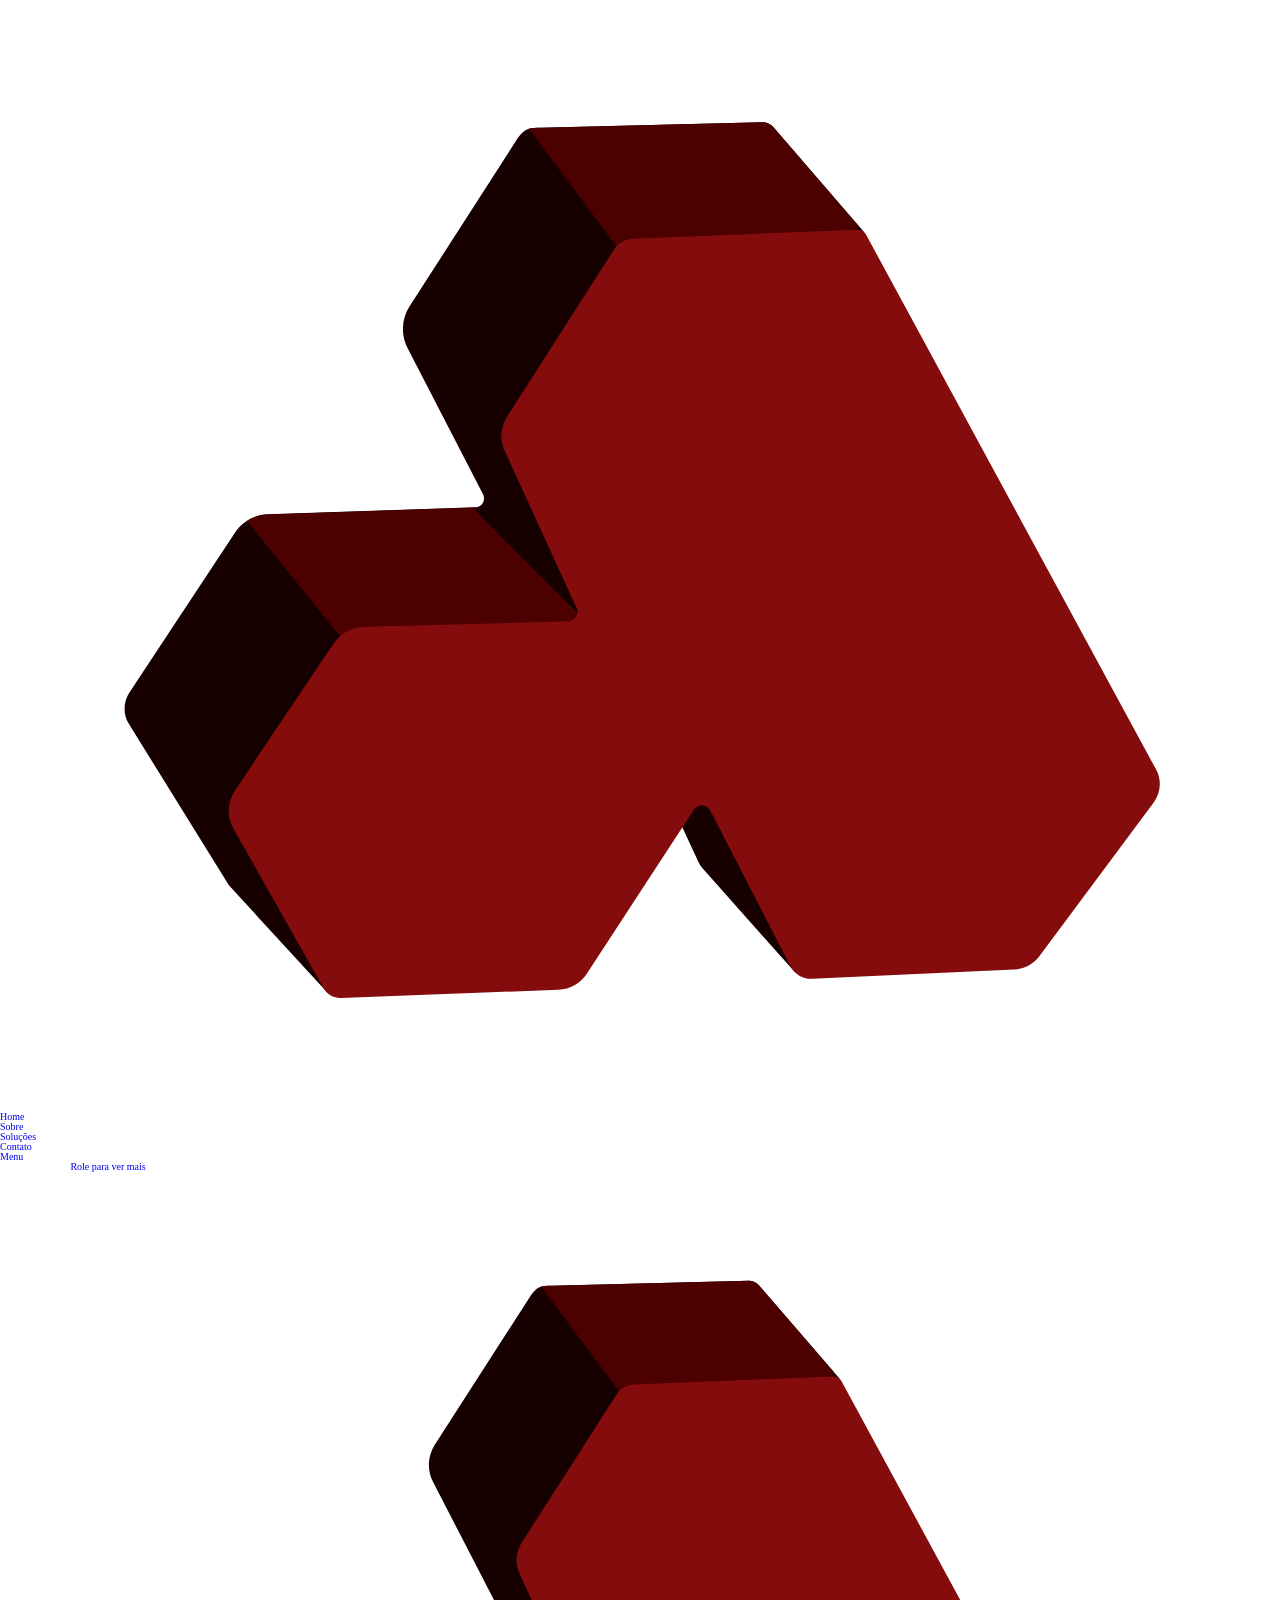
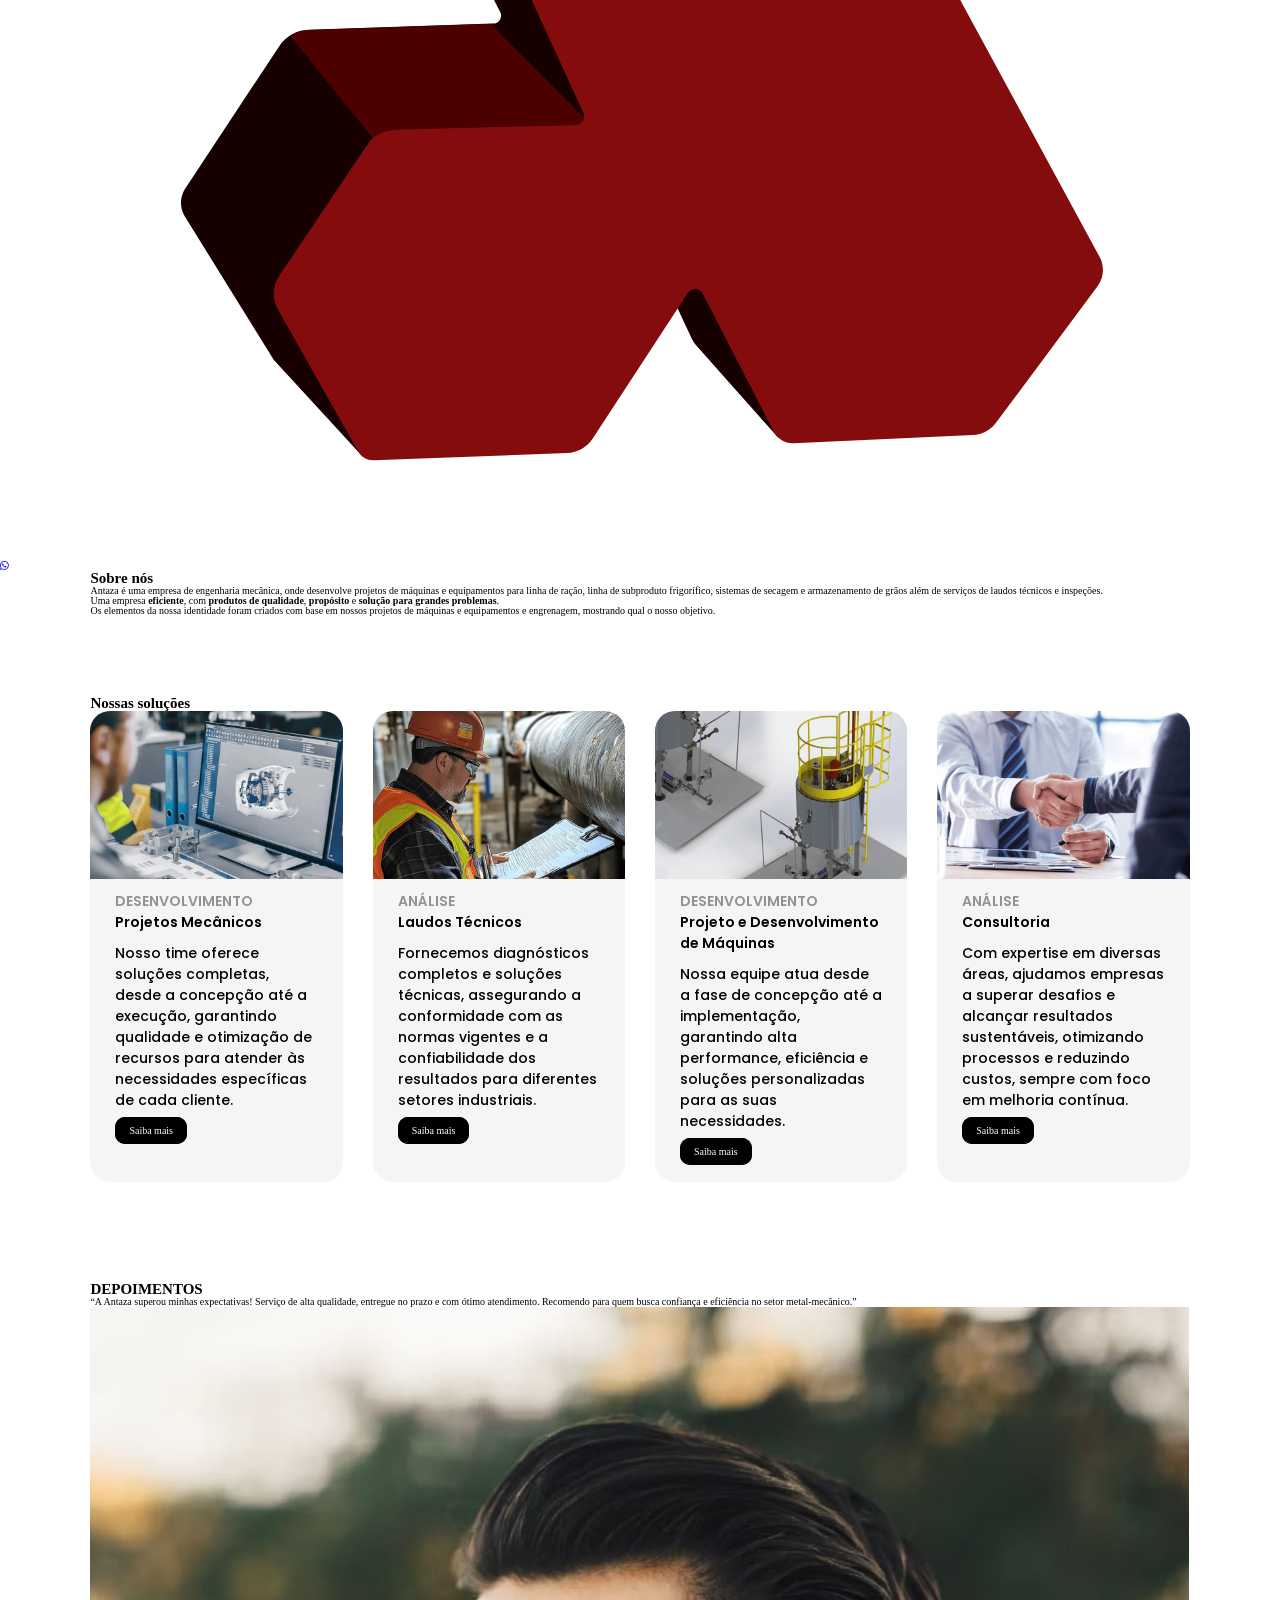
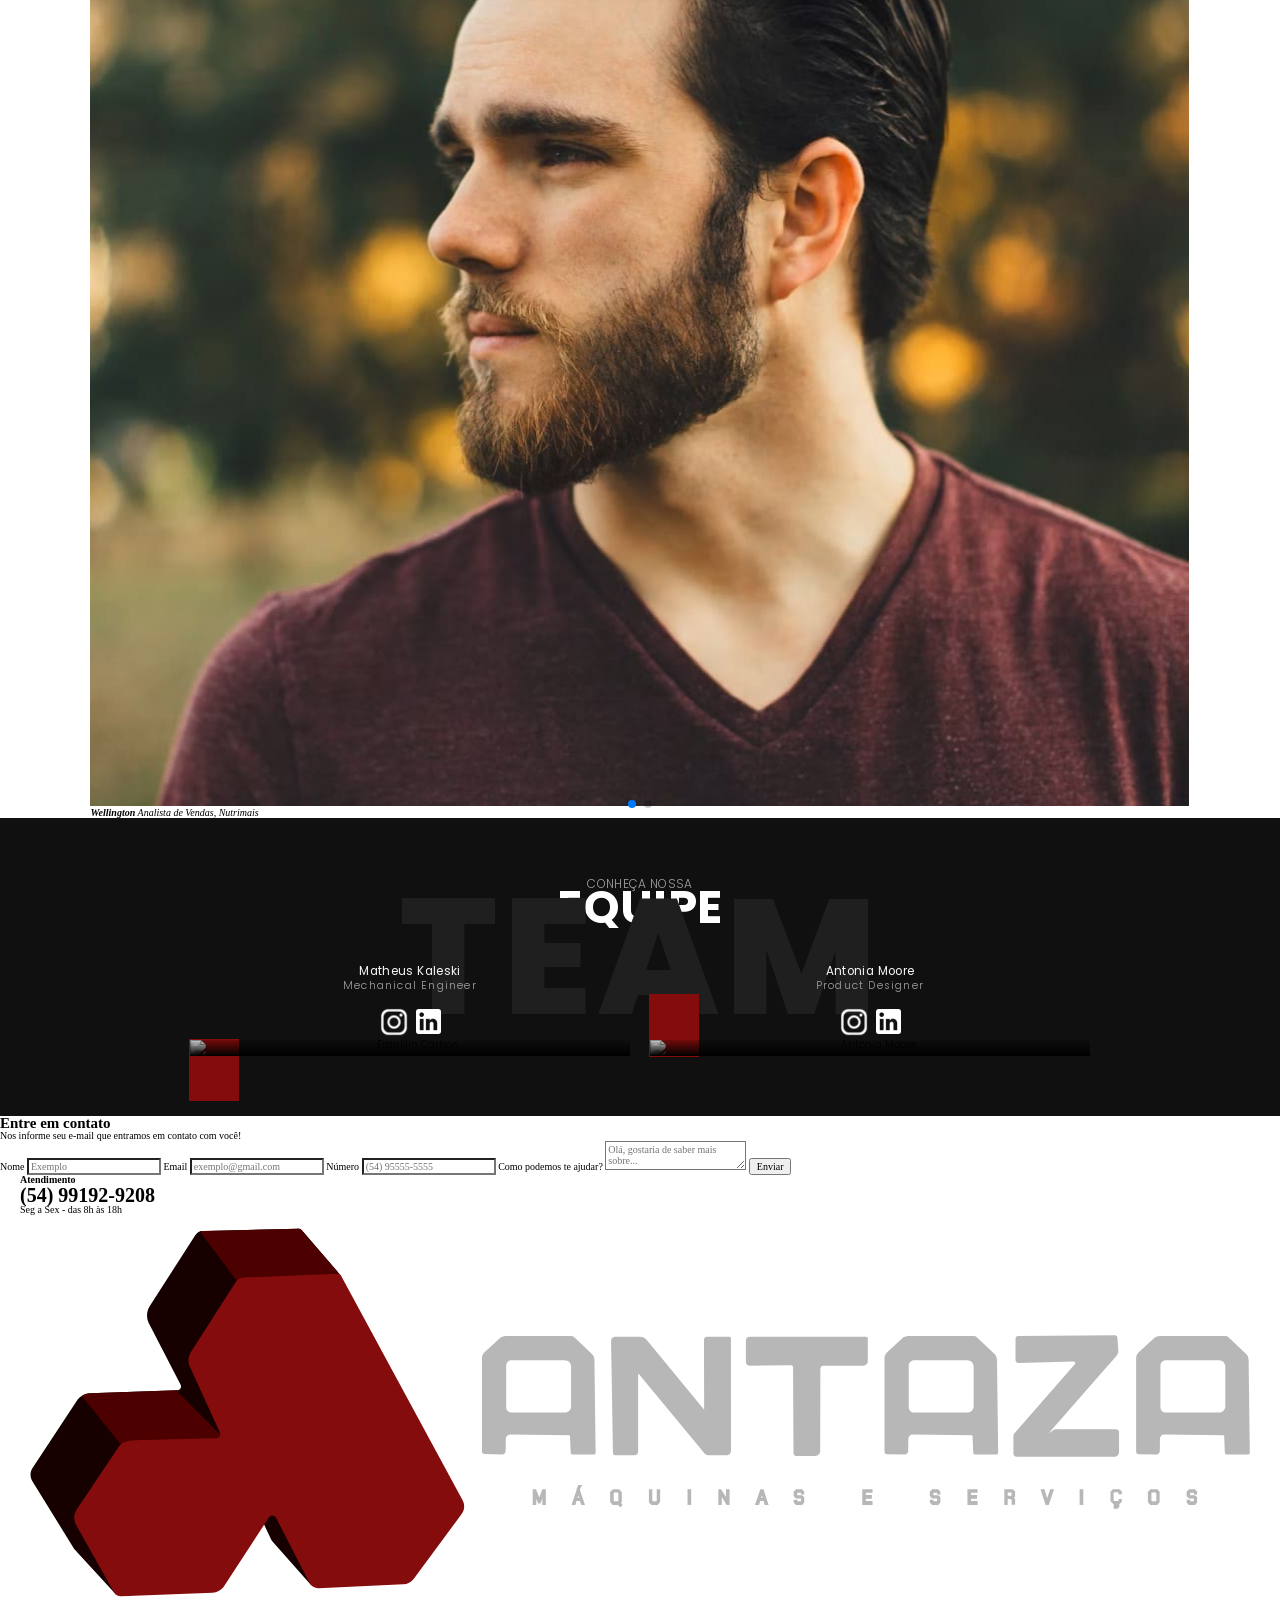
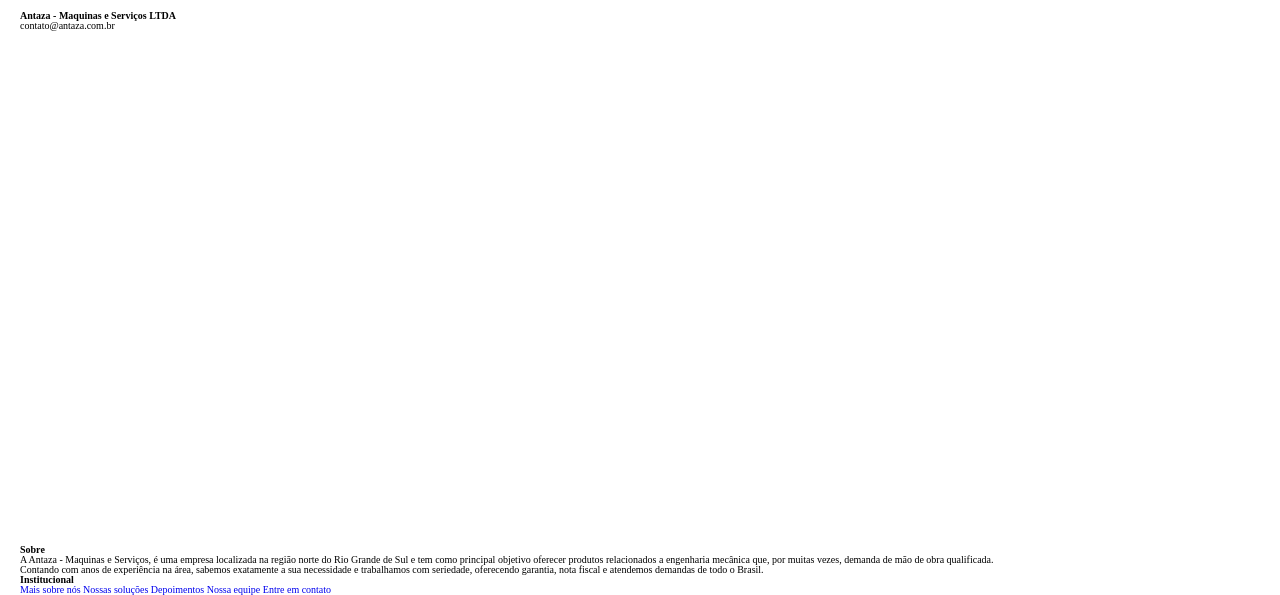
==== commit 8d034bf4: "fix: resolve minor writing errors" ====
--- a/index.html
+++ b/index.html
@@ -5,7 +5,7 @@
     <meta charset="utf-8">
     <meta name="viewport" content="width=device-width, initial-scale=1">
     <link rel="stylesheet" href="css/base.css">
-    <link rel="stylesheet" href="css/main2.css">
+    <link rel="stylesheet" href="css/main_873057193.css">
     <link rel="stylesheet" href="css/products.css">
     <link rel="stylesheet" href="css/team.css">
     <link rel="stylesheet" href="https://cdn.jsdelivr.net/npm/swiper@11/swiper-bundle.min.css"/>
@@ -58,7 +58,7 @@
             </div>
 
             <div class="intro-grid"></div>
-            <img class="hero-pic" src="assets/icon-logo.svg" alt="">
+            <img class="hero-pic slide" src="assets/icon-logo.svg" alt="">
         </div>
 
         <a href="https://wa.me/5554991929208" class="btn-whatsapp-pulse btn-whatsapp-pulse-border"
@@ -193,8 +193,8 @@
                     <img src="https://images.unsplash.com/photo-1506794778202-cad84cf45f1d?q=80&w=1887&auto=format&fit=crop&ixlib=rb-4.0.3&ixid=M3wxMjA3fDB8MHxwaG90by1wYWdlfHx8fGVufDB8fHx8fA%3D%3D"
                         alt="Franklin Carlson">
                     <div class="card-content">
-                        <h3>franklin carlson</h3>
-                        <p>UX Designer</p>
+                        <h3>Matheus kaleski</h3>
+                        <p>mechanical engineer</p>
                         <ul>
                             <a href="#"><img class="insta" src="assets/social/instagram.png" alt=""></a>
                             <a href="#"><img src="assets/social/linkedin.png" alt=""></a>
@@ -224,20 +224,20 @@
                 <div class="left-animation">
                     <p>Nos informe seu e-mail que entramos em contato com você!</p>
                     <div class="form-fix">
-                        <form action="" id="contact-form">
+                        <form action="send-mail/" id="contact-form" method="POST">
                             <label for="name">Nome</label>
-                            <input type="text" id="name" placeholder="Exemplo" required>
+                            <input type="text" id="name" name="name" placeholder="Exemplo" required>
             
                             <label for="email">Email</label>
-                            <input type="text" id="email" placeholder="exemplo@gmail.com" required>
+                            <input type="email" id="email" name="email" placeholder="exemplo@gmail.com" required>
             
                             <label for="phone">Número</label>
-                            <input type="tel" id="phone" pattern="[0-9]{11}" placeholder="(54) 95555-5555">
+                            <input type="tel" id="phone" name="phone" pattern="[0-9]{11}" placeholder="(54) 95555-5555">
                         
                             <label for="message">Como podemos te ajudar?</label>
-                            <textarea id="message" placeholder="Olá, gostaria de saber mais sobre..." required></textarea>
+                            <textarea id="message" name="message" placeholder="Olá, gostaria de saber mais sobre..." required></textarea>
                                 
-                            <button id="contact-submit" type="submit" onclick="fakeSend()">Enviar</button>
+                            <button id="contact-submit" type="submit" name="sendForm">Enviar</button>
                         </form>
                     </div>
                 </div>
@@ -259,8 +259,7 @@
 
                     <div class="footer-endereco">
                         <p><strong>Antaza - Maquinas e Serviços LTDA</strong></p>
-                        <p>comercial@antaza.com.br</p>
-                        <p>vendas@antaza.com.br</p>
+                        <p>contato@antaza.com.br</p>
 
                         <p class="icons-container">
 
@@ -292,7 +291,7 @@
                         <a href="#products" class="intro-scroll-link smoothscroll">Nossas soluções</a>
                         <a href="#testimonials" class="intro-scroll-link smoothscroll">Depoimentos</a>
                         <a href="#team" class="intro-scroll-link smoothscroll">Nossa equipe</a>
-                        <a href="#contact" class="intro-scroll-link smoothscroll">Nossa Entre em contato</a>
+                        <a href="#contact" class="intro-scroll-link smoothscroll">Entre em contato</a>
                     </div>
                 </div>
             </div>
@@ -302,7 +301,7 @@
     <script src="js/modernizr.js"></script>
     <script src="js/jquery-3.2.1.min.js"></script>
     <script src="js/plugins.js"></script>
-    <script src="js/main.js"></script>
+    <script src="js/main1.js"></script>
     <script src="https://cdn.jsdelivr.net/npm/swiper@11/swiper-bundle.min.js"></script>
     <script src="js/swiper.js"></script>
 
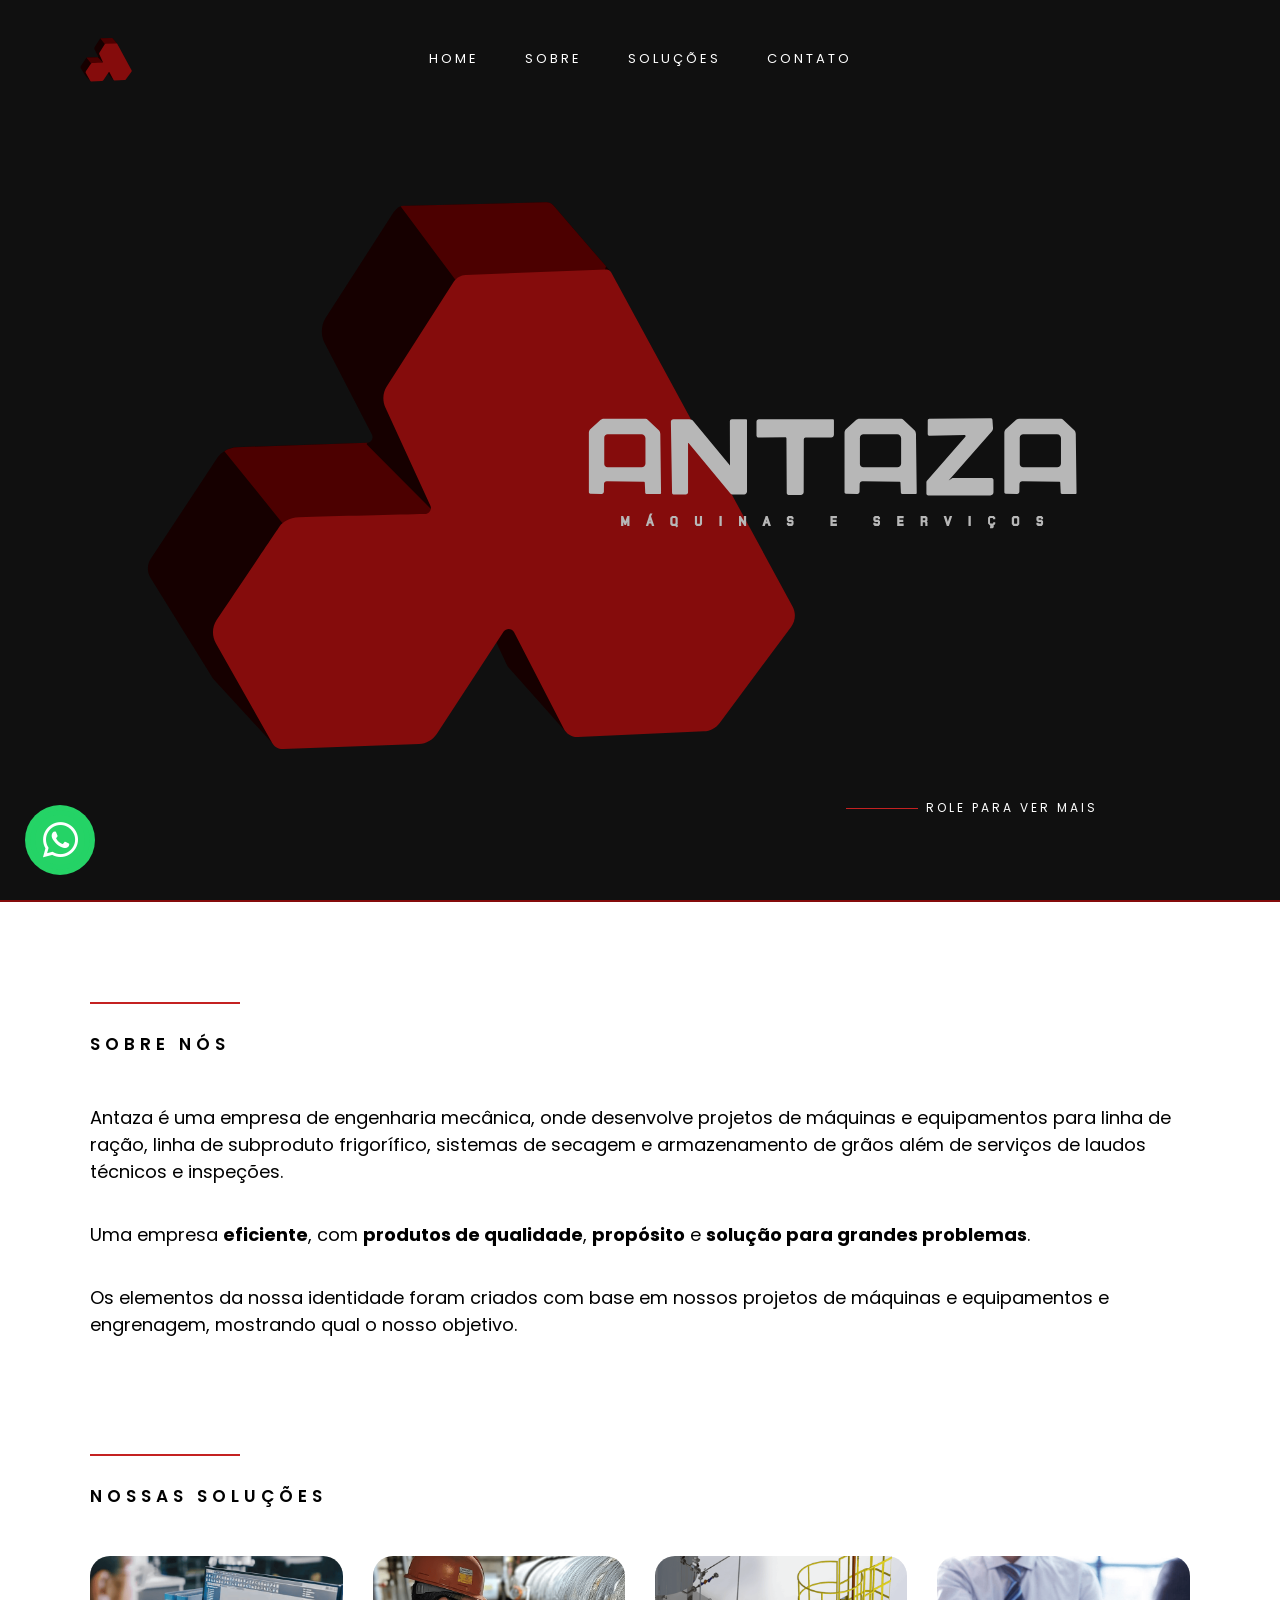
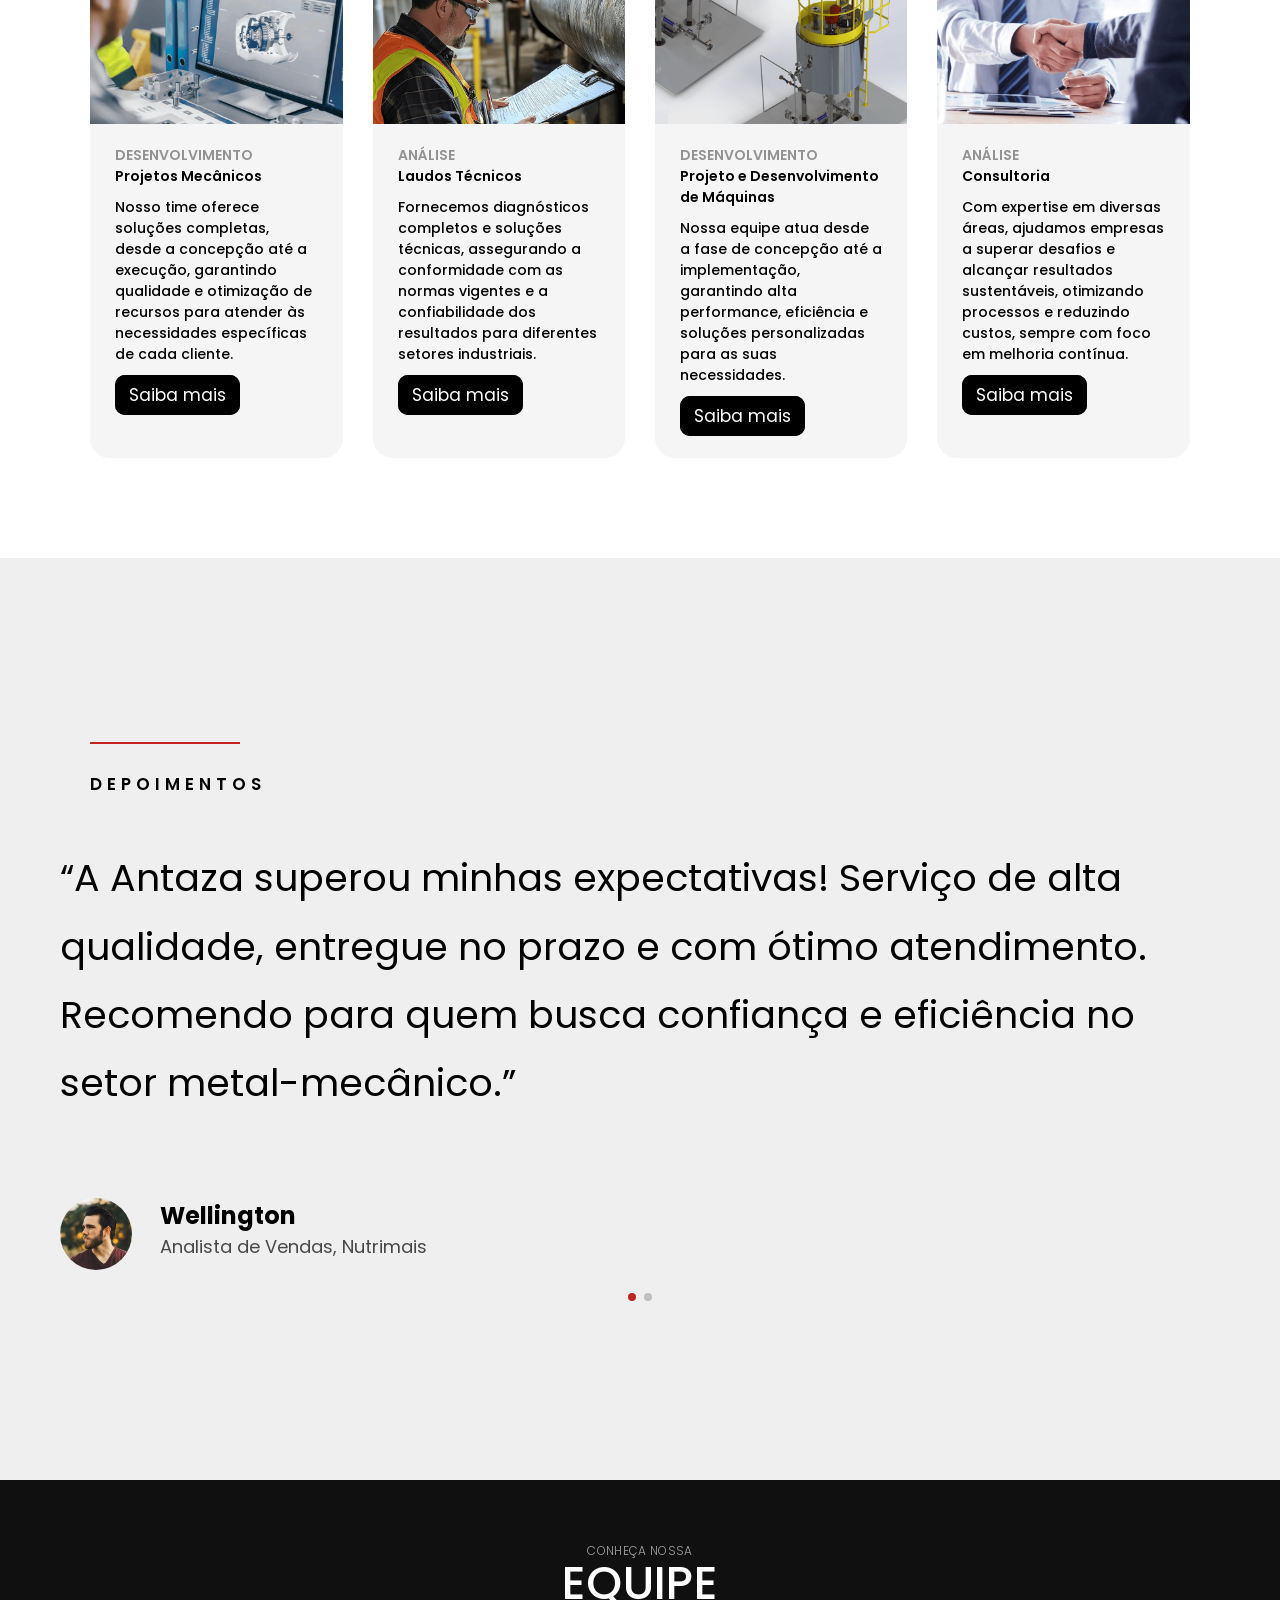
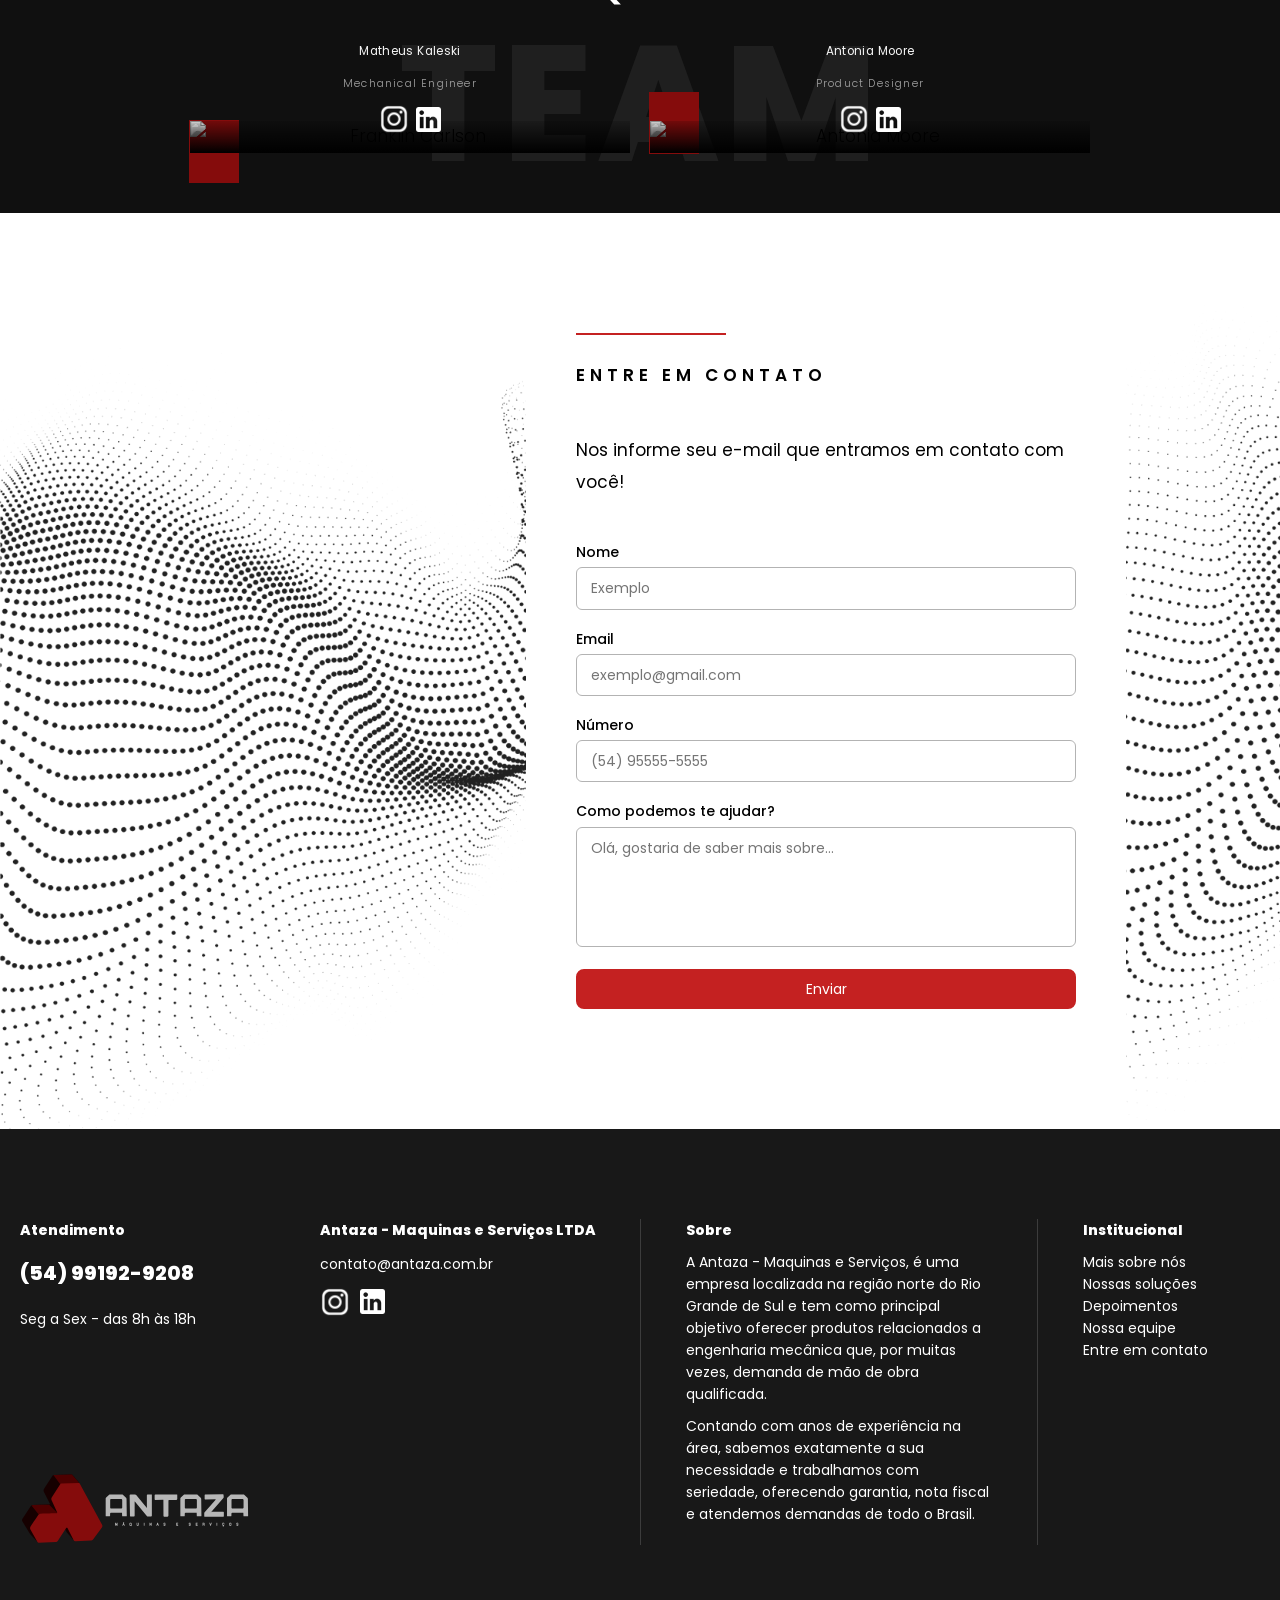
==== commit 72d4e079: "fix: update files name" ====
--- a/index.html
+++ b/index.html
@@ -4,10 +4,10 @@
 <head>
     <meta charset="utf-8">
     <meta name="viewport" content="width=device-width, initial-scale=1">
-    <link rel="stylesheet" href="css/base.css">
-    <link rel="stylesheet" href="css/main_873057193.css">
-    <link rel="stylesheet" href="css/products.css">
-    <link rel="stylesheet" href="css/team.css">
+    <link rel="stylesheet" href="css/base1.css">
+    <link rel="stylesheet" href="css/main2.css">
+    <link rel="stylesheet" href="css/products1.css">
+    <link rel="stylesheet" href="css/team1.css">
     <link rel="stylesheet" href="https://cdn.jsdelivr.net/npm/swiper@11/swiper-bundle.min.css"/>
 
     <link rel="apple-touch-icon" sizes="180x180" href="assets/icons/apple-touch-icon.png">
--- a/css/base1.css
+++ b/css/base1.css
@@ -0,0 +1,1095 @@
+@import url("https://fonts.googleapis.com/css2?family=Poppins:wght@300;400;500;800&display=swap");
+@import url("../assets/font-awesome/css/fontawesome-all.css");
+
+* {
+  -webkit-tap-highlight-color: transparent;
+}
+
+* {
+  -webkit-tap-highlight-color: transparent;
+}
+
+html {
+	line-height: 1.15; 
+	-webkit-text-size-adjust: 100%;
+	width: 100%;
+}
+
+body {
+	margin: 0;
+}
+
+section {
+	overflow-x: hidden;
+}
+
+main {
+	display: block;
+}
+
+h1 {
+	font-size: 2em;
+	margin: 0.67em 0;
+}
+
+hr {
+	box-sizing: content-box;
+	height: 0;
+	overflow: visible; 
+}
+
+pre {
+	font-family: "Poppins", sans-serif;
+	font-size: 1em; 
+}
+
+a {
+	background-color: transparent;
+}
+
+abbr[title] {
+	border-bottom: none;
+	text-decoration: underline; 
+	text-decoration: underline dotted; 
+}
+
+/* Add the correct font weight in Chrome, Edge, and Safari. */
+b,
+strong {
+	font-weight: bolder;
+}
+
+code,
+kbd,
+samp {
+	font-family: "Poppins", sans-serif;
+	font-size: 1em; 
+}
+
+small {
+	font-size: 80%;
+}
+
+sub,
+sup {
+	font-size: 75%;
+	line-height: 0;
+	position: relative;
+	vertical-align: baseline;
+}
+
+sub {
+	bottom: -0.25em;
+}
+
+sup {
+	top: -0.5em;
+}
+
+img {
+	border-style: none;
+}
+
+button,
+input,
+optgroup,
+select,
+textarea {
+	font-family: inherit;
+	font-size: 100%;
+	line-height: 1.15;
+	margin: 0;
+}
+
+button,
+input {
+	overflow: visible;
+}
+
+button,
+select {
+	text-transform: none;
+}
+
+button::-moz-focus-inner,
+[type="button"]::-moz-focus-inner,
+[type="reset"]::-moz-focus-inner,
+[type="submit"]::-moz-focus-inner {
+	border-style: none;
+	padding: 0;
+}
+
+button:-moz-focusring,
+[type="button"]:-moz-focusring,
+[type="reset"]:-moz-focusring,
+[type="submit"]:-moz-focusring {
+	outline: 1px dotted ButtonText;
+}
+
+fieldset {
+	padding: 0.35em 0.75em 0.625em;
+}
+
+legend {
+	box-sizing: border-box;
+	color: inherit; 
+	display: table;
+	max-width: 100%;
+	padding: 0;  /* 3 */
+	white-space: normal;
+}
+
+progress {
+	vertical-align: baseline;
+}
+
+textarea {
+	overflow: auto;
+}
+
+[type="checkbox"],
+[type="radio"] {
+	box-sizing: border-box;
+	padding: 0;
+}
+
+[type="number"]::-webkit-inner-spin-button,
+[type="number"]::-webkit-outer-spin-button {
+	height: auto;
+}
+
+[type="search"] {
+	outline-offset: -2px;
+}
+
+[type="search"]::-webkit-search-decoration {
+	-webkit-appearance: none;
+}
+
+::-webkit-file-upload-button {
+	-webkit-appearance: button;
+	font: inherit; 
+}
+details {
+	display: block;
+}
+
+summary {
+	display: list-item;
+}
+
+template {
+	display: none;
+}
+
+[hidden] {
+	display: none;
+}
+
+html {
+	font-size: 62.5%;
+	box-sizing: border-box;
+}
+
+*,
+*::before,
+*::after {
+	box-sizing: inherit;
+}
+
+body {
+	font-weight: normal;
+	line-height: 1;
+	word-wrap: break-word;
+	-moz-font-smoothing: grayscale;
+	-moz-osx-font-smoothing: grayscale;
+	-webkit-font-smoothing: antialiased;
+	-webkit-overflow-scrolling: touch;
+	-webkit-text-size-adjust: none;
+}
+
+svg,
+img,
+video
+embed,
+iframe,
+object {
+	max-width: 100%;
+	height: auto;
+}
+
+div, dl, dt, dd, ul, ol, li, h1, h2, h3, h4, h5, h6, pre, form, p, blockquote, th, td {
+	margin: 0;
+	padding: 0;
+}
+
+p {
+	font-size: inherit;
+	text-rendering: optimizeLegibility;
+}
+
+em,
+i {
+	font-style: italic;
+	line-height: inherit;
+}
+
+strong,
+b {
+	font-weight: bold;
+	line-height: inherit;
+}
+
+small {
+	font-size: 60%;
+	line-height: inherit;
+}
+
+ol,
+ul {
+	list-style: none;
+}
+
+li {
+	display: block;
+}
+
+a {
+	text-decoration: none;
+	line-height: inherit;
+}
+
+a img {
+	border: none;
+}
+
+fieldset {
+	margin: 0;
+	padding: 0;
+}
+
+input[type="email"],
+input[type="number"],
+input[type="search"],
+input[type="text"],
+input[type="tel"],
+input[type="url"],
+input[type="password"],
+textarea {
+	-webkit-appearance: none;
+	-moz-appearance: none;
+	appearance: none;
+}
+
+.row {
+	width: 89%;
+	max-width: 1200px;
+	margin: 0 auto;
+	display: -ms-flexbox;
+	display: -webkit-flex;
+	display: flex;
+	-webkit-flex-flow: row wrap;
+	-ms-flex-flow: row wrap;
+	flex-flow: row wrap;
+}
+
+.row .row {
+	width: auto;
+	max-width: none;
+	margin-left: -20px;
+	margin-right: -20px;
+}
+
+.column {
+	-webkit-flex: 1 1 0%;
+	-ms-flex: 1 1 0%;
+	flex: 1 1 0%;
+	padding: 0 20px;
+}
+
+.collapse > .column,
+.column.collapse {
+	padding: 0;
+}
+
+.row.row-wrap {
+	-webkit-flex-wrap: wrap;
+	-ms-flex-wrap: wrap;
+	flex-wrap: wrap;
+}
+
+.row.row-nowrap {
+	-webkit-flex-wrap: nowrap;
+	-ms-flex-wrap: none;
+	flex-wrap: nowrap;
+}
+
+.row.row-top {
+	-webkit-align-items: flex-start;
+	-ms-flex-align: start;
+	align-items: flex-start;
+}
+
+.row.row-bottom {
+	-webkit-align-items: flex-end;
+	-ms-flex-align: end;
+	align-items: flex-end;
+}
+
+.row.row-center {
+	-webkit-align-items: center;
+	-ms-flex-align: center;
+	align-items: center;
+}
+
+.row.row-stretch {
+	-webkit-align-items: stretch;
+	-ms-flex-align: stretch;
+	align-items: stretch;
+}
+
+.row.row-baseline {
+	-webkit-align-items: baseline;
+	-ms-flex-align: baseline;
+	align-items: baseline;
+}
+
+.align-center {
+	margin: auto;
+	-webkit-align-self: center;
+	-ms-flex-item-align: center;
+	align-self: center;
+}
+
+.align-left {
+	margin-right: auto;
+	-webkit-align-self: center;
+	-ms-flex-item-align: center;
+	align-self: center;
+}
+
+.align-right {
+	margin-left: auto;
+	-webkit-align-self: center;
+	-ms-flex-item-align: center;
+	align-self: center;
+}
+
+.align-x-center {
+	margin-right: auto;
+	margin-left: auto;
+}
+
+.align-x-left {
+	margin-right: auto;
+}
+
+.align-x-right {
+	margin-left: auto;
+}
+
+.align-y-center {
+	-webkit-align-self: center;
+	-ms-flex-item-align: center;
+	align-self: center;
+}
+
+.align-y-top {
+	-webkit-align-self: flex-start;
+	-ms-flex-item-align: start;
+	align-self: flex-start;
+}
+
+.align-y-bottom {
+	-webkit-align-self: flex-end;
+	-ms-flex-item-align: end;
+	align-self: flex-end;
+}
+
+.large-1 {
+	-webkit-flex: 0 0 8.33333%;
+	-ms-flex: 0 0 8.33333%;
+	flex: 0 0 8.33333%;
+	max-width: 8.33333%;
+}
+
+.large-2 {
+	-webkit-flex: 0 0 16.66667%;
+	-ms-flex: 0 0 16.66667%;
+	flex: 0 0 16.66667%;
+	max-width: 16.66667%;
+}
+
+.large-3 {
+	-webkit-flex: 0 0 25%;
+	-ms-flex: 0 0 25%;
+	flex: 0 0 25%;
+	max-width: 25%;
+}
+
+.large-4 {
+	-webkit-flex: 0 0 33.33333%;
+	-ms-flex: 0 0 33.33333%;
+	flex: 0 0 33.33333%;
+	max-width: 33.33333%;
+}
+
+.large-5 {
+	-webkit-flex: 0 0 41.66667%;
+	-ms-flex: 0 0 41.66667%;
+	flex: 0 0 41.66667%;
+	max-width: 41.66667%;
+}
+
+.large-6,
+.large-half {
+	-webkit-flex: 0 0 50%;
+	-ms-flex: 0 0 50%;
+	flex: 0 0 50%;
+	max-width: 50%;
+}
+
+.large-7 {
+	-webkit-flex: 0 0 58.33333%;
+	-ms-flex: 0 0 58.33333%;
+	flex: 0 0 58.33333%;
+	max-width: 58.33333%;
+}
+
+.large-8 {
+	-webkit-flex: 0 0 66.66667%;
+	-ms-flex: 0 0 66.66667%;
+	flex: 0 0 66.66667%;
+	max-width: 66.66667%;
+}
+
+.large-9 {
+	-webkit-flex: 0 0 75%;
+	-ms-flex: 0 0 75%;
+	flex: 0 0 75%;
+	max-width: 75%;
+}
+
+.large-10 {
+	-webkit-flex: 0 0 83.33333%;
+	-ms-flex: 0 0 83.33333%;
+	flex: 0 0 83.33333%;
+	max-width: 83.33333%;
+}
+
+.large-11 {
+	-webkit-flex: 0 0 91.66667%;
+	-ms-flex: 0 0 91.66667%;
+	flex: 0 0 91.66667%;
+	max-width: 91.66667%;
+}
+
+.large-12,
+.large-full {
+	-webkit-flex: 0 0 100%;
+	-ms-flex: 0 0 100%;
+	flex: 0 0 100%;
+	max-width: 100%;
+}
+
+@media screen and (max-width:1200px) {
+	.row .row {
+		margin-left: -16px;
+		margin-right: -16px;
+	}
+
+	.column {
+		padding: 0 16px;
+	}
+
+	.medium-1 {
+		-webkit-flex: 0 0 8.33333%;
+		-ms-flex: 0 0 8.33333%;
+		flex: 0 0 8.33333%;
+		max-width: 8.33333%;
+	}
+
+	.medium-2 {
+		-webkit-flex: 0 0 16.66667%;
+		-ms-flex: 0 0 16.66667%;
+		flex: 0 0 16.66667%;
+		max-width: 16.66667%;
+	}
+
+	.medium-3 {
+		-webkit-flex: 0 0 25%;
+		-ms-flex: 0 0 25%;
+		flex: 0 0 25%;
+		max-width: 25%;
+	}
+
+	.medium-4 {
+		-webkit-flex: 0 0 33.33333%;
+		-ms-flex: 0 0 33.33333%;
+		flex: 0 0 33.33333%;
+		max-width: 33.33333%;
+	}
+
+	.medium-5 {
+		-webkit-flex: 0 0 41.66667%;
+		-ms-flex: 0 0 41.66667%;
+		flex: 0 0 41.66667%;
+		max-width: 41.66667%;
+	}
+
+	.medium-6,
+	.medium-half {
+		-webkit-flex: 0 0 50%;
+		-ms-flex: 0 0 50%;
+		flex: 0 0 50%;
+		max-width: 50%;
+	}
+
+	.medium-7 {
+		-webkit-flex: 0 0 58.33333%;
+		-ms-flex: 0 0 58.33333%;
+		flex: 0 0 58.33333%;
+		max-width: 58.33333%;
+	}
+
+	.medium-8 {
+		-webkit-flex: 0 0 66.66667%;
+		-ms-flex: 0 0 66.66667%;
+		flex: 0 0 66.66667%;
+		max-width: 66.66667%;
+	}
+
+	.medium-9 {
+		-webkit-flex: 0 0 75%;
+		-ms-flex: 0 0 75%;
+		flex: 0 0 75%;
+		max-width: 75%;
+	}
+
+	.medium-10 {
+		-webkit-flex: 0 0 83.33333%;
+		-ms-flex: 0 0 83.33333%;
+		flex: 0 0 83.33333%;
+		max-width: 83.33333%;
+	}
+
+	.medium-11 {
+		-webkit-flex: 0 0 91.66667%;
+		-ms-flex: 0 0 91.66667%;
+		flex: 0 0 91.66667%;
+		max-width: 91.66667%;
+	}
+
+	.medium-12,
+	.medium-full {
+		-webkit-flex: 0 0 100%;
+		-ms-flex: 0 0 100%;
+		flex: 0 0 100%;
+		max-width: 100%;
+	}
+
+}
+
+@media screen and (max-width:800px) {
+	.tab-1 {
+		-webkit-flex: 0 0 8.33333%;
+		-ms-flex: 0 0 8.33333%;
+		flex: 0 0 8.33333%;
+		max-width: 8.33333%;
+	}
+
+	.tab-2 {
+		-webkit-flex: 0 0 16.66667%;
+		-ms-flex: 0 0 16.66667%;
+		flex: 0 0 16.66667%;
+		max-width: 16.66667%;
+	}
+
+	.tab-3 {
+		-webkit-flex: 0 0 25%;
+		-ms-flex: 0 0 25%;
+		flex: 0 0 25%;
+		max-width: 25%;
+	}
+
+	.tab-4 {
+		-webkit-flex: 0 0 33.33333%;
+		-ms-flex: 0 0 33.33333%;
+		flex: 0 0 33.33333%;
+		max-width: 33.33333%;
+	}
+
+	.tab-5 {
+		-webkit-flex: 0 0 41.66667%;
+		-ms-flex: 0 0 41.66667%;
+		flex: 0 0 41.66667%;
+		max-width: 41.66667%;
+	}
+
+	.tab-6,
+	.tab-half {
+		-webkit-flex: 0 0 50%;
+		-ms-flex: 0 0 50%;
+		flex: 0 0 50%;
+		max-width: 50%;
+	}
+
+	.tab-7 {
+		-webkit-flex: 0 0 58.33333%;
+		-ms-flex: 0 0 58.33333%;
+		flex: 0 0 58.33333%;
+		max-width: 58.33333%;
+	}
+
+	.tab-8 {
+		-webkit-flex: 0 0 66.66667%;
+		-ms-flex: 0 0 66.66667%;
+		flex: 0 0 66.66667%;
+		max-width: 66.66667%;
+	}
+
+	.tab-9 {
+		-webkit-flex: 0 0 75%;
+		-ms-flex: 0 0 75%;
+		flex: 0 0 75%;
+		max-width: 75%;
+	}
+
+	.tab-10 {
+		-webkit-flex: 0 0 83.33333%;
+		-ms-flex: 0 0 83.33333%;
+		flex: 0 0 83.33333%;
+		max-width: 83.33333%;
+	}
+
+	.tab-11 {
+		-webkit-flex: 0 0 91.66667%;
+		-ms-flex: 0 0 91.66667%;
+		flex: 0 0 91.66667%;
+		max-width: 91.66667%;
+	}
+
+	.tab-12,
+	.tab-full {
+		-webkit-flex: 0 0 100%;
+		-ms-flex: 0 0 100%;
+		flex: 0 0 100%;
+		max-width: 100%;
+	}
+
+	.hide-on-tablet {
+		display: none;
+	}
+
+}
+
+@media screen and (max-width:600px) {
+	.row {
+		width: auto;
+		padding-left: 25px;
+		padding-right: 25px;
+	}
+
+	.row .row {
+		margin-left: -10px;
+		margin-right: -10px;
+		padding-left: 0;
+		padding-right: 0;
+	}
+
+	.column {
+		padding: 0 10px;
+	}
+
+	.mob-1 {
+		-webkit-flex: 0 0 8.33333%;
+		-ms-flex: 0 0 8.33333%;
+		flex: 0 0 8.33333%;
+		max-width: 8.33333%;
+	}
+
+	.mob-2 {
+		-webkit-flex: 0 0 16.66667%;
+		-ms-flex: 0 0 16.66667%;
+		flex: 0 0 16.66667%;
+		max-width: 16.66667%;
+	}
+
+	.mob-3 {
+		-webkit-flex: 0 0 25%;
+		-ms-flex: 0 0 25%;
+		flex: 0 0 25%;
+		max-width: 25%;
+	}
+
+	.mob-4 {
+		-webkit-flex: 0 0 33.33333%;
+		-ms-flex: 0 0 33.33333%;
+		flex: 0 0 33.33333%;
+		max-width: 33.33333%;
+	}
+
+	.mob-5 {
+		-webkit-flex: 0 0 41.66667%;
+		-ms-flex: 0 0 41.66667%;
+		flex: 0 0 41.66667%;
+		max-width: 41.66667%;
+	}
+
+	.mob-6,
+	.mob-half {
+		-webkit-flex: 0 0 50%;
+		-ms-flex: 0 0 50%;
+		flex: 0 0 50%;
+		max-width: 50%;
+	}
+
+	.mob-7 {
+		-webkit-flex: 0 0 58.33333%;
+		-ms-flex: 0 0 58.33333%;
+		flex: 0 0 58.33333%;
+		max-width: 58.33333%;
+	}
+
+	.mob-8 {
+		-webkit-flex: 0 0 66.66667%;
+		-ms-flex: 0 0 66.66667%;
+		flex: 0 0 66.66667%;
+		max-width: 66.66667%;
+	}
+
+	.mob-9 {
+		-webkit-flex: 0 0 75%;
+		-ms-flex: 0 0 75%;
+		flex: 0 0 75%;
+		max-width: 75%;
+	}
+
+	.mob-10 {
+		-webkit-flex: 0 0 83.33333%;
+		-ms-flex: 0 0 83.33333%;
+		flex: 0 0 83.33333%;
+		max-width: 83.33333%;
+	}
+
+	.mob-11 {
+		-webkit-flex: 0 0 91.66667%;
+		-ms-flex: 0 0 91.66667%;
+		flex: 0 0 91.66667%;
+		max-width: 91.66667%;
+	}
+
+	.mob-12,
+	.mob-full {
+		-webkit-flex: 0 0 100%;
+		-ms-flex: 0 0 100%;
+		flex: 0 0 100%;
+		max-width: 100%;
+	}
+
+	.hide-on-mobile {
+		display: none;
+	}
+
+}
+
+@media screen and (max-width:400px) {
+	.row .row {
+		margin-left: 0;
+		margin-right: 0;
+	}
+
+	.column {
+		-webkit-flex: 0 0 100%;
+		-ms-flex: 0 0 100%;
+		flex: 0 0 100%;
+		max-width: 100%;
+		width: 100%;
+		margin-left: 0;
+		margin-right: 0;
+		padding: 0;
+	}
+
+}
+
+.block-large-1-8 > .column {
+	-webkit-flex: 0 0 12.5%;
+	-ms-flex: 0 0 12.5%;
+	flex: 0 0 12.5%;
+	max-width: 12.5%;
+}
+
+.block-large-1-6 > .column {
+	-webkit-flex: 0 0 16.66667%;
+	-ms-flex: 0 0 16.66667%;
+	flex: 0 0 16.66667%;
+	max-width: 16.66667%;
+}
+
+.block-large-1-5 > .column {
+	-webkit-flex: 0 0 20%;
+	-ms-flex: 0 0 20%;
+	flex: 0 0 20%;
+	max-width: 20%;
+}
+
+.block-large-1-4 > .column {
+	-webkit-flex: 0 0 25%;
+	-ms-flex: 0 0 25%;
+	flex: 0 0 25%;
+	max-width: 25%;
+}
+
+.block-large-1-3 > .column {
+	-webkit-flex: 0 0 33.33333%;
+	-ms-flex: 0 0 33.33333%;
+	flex: 0 0 33.33333%;
+	max-width: 33.33333%;
+}
+
+.block-large-1-2 > .column {
+	-webkit-flex: 0 0 50%;
+	-ms-flex: 0 0 50%;
+	flex: 0 0 50%;
+	max-width: 50%;
+}
+
+.block-large-full > .column {
+	-webkit-flex: 0 0 100%;
+	-ms-flex: 0 0 100%;
+	flex: 0 0 100%;
+	max-width: 100%;
+}
+
+@media screen and (max-width:1200px) {
+	.block-medium-1-8 > .column {
+		-webkit-flex: 0 0 12.5%;
+		-ms-flex: 0 0 12.5%;
+		flex: 0 0 12.5%;
+		max-width: 12.5%;
+	}
+
+	.block-medium-1-6 > .column {
+		-webkit-flex: 0 0 16.66667%;
+		-ms-flex: 0 0 16.66667%;
+		flex: 0 0 16.66667%;
+		max-width: 16.66667%;
+	}
+
+	.block-medium-1-5 > .column {
+		-webkit-flex: 0 0 20%;
+		-ms-flex: 0 0 20%;
+		flex: 0 0 20%;
+		max-width: 20%;
+	}
+
+	.block-medium-1-4 > .column {
+		-webkit-flex: 0 0 25%;
+		-ms-flex: 0 0 25%;
+		flex: 0 0 25%;
+		max-width: 25%;
+	}
+
+	.block-medium-1-3 > .column {
+		-webkit-flex: 0 0 33.33333%;
+		-ms-flex: 0 0 33.33333%;
+		flex: 0 0 33.33333%;
+		max-width: 33.33333%;
+	}
+
+	.block-medium-1-2 > .column {
+		-webkit-flex: 0 0 50%;
+		-ms-flex: 0 0 50%;
+		flex: 0 0 50%;
+		max-width: 50%;
+	}
+
+	.block-medium-full > .column {
+		-webkit-flex: 0 0 100%;
+		-ms-flex: 0 0 100%;
+		flex: 0 0 100%;
+		max-width: 100%;
+	}
+
+}
+
+@media screen and (max-width:800px) {
+	.block-tab-1-8 > .column {
+		-webkit-flex: 0 0 12.5%;
+		-ms-flex: 0 0 12.5%;
+		flex: 0 0 12.5%;
+		max-width: 12.5%;
+	}
+
+	.block-tab-1-6 > .column {
+		-webkit-flex: 0 0 16.66667%;
+		-ms-flex: 0 0 16.66667%;
+		flex: 0 0 16.66667%;
+		max-width: 16.66667%;
+	}
+
+	.block-tab-1-5 > .column {
+		-webkit-flex: 0 0 20%;
+		-ms-flex: 0 0 20%;
+		flex: 0 0 20%;
+		max-width: 20%;
+	}
+
+	.block-tab-1-4 > .column {
+		-webkit-flex: 0 0 25%;
+		-ms-flex: 0 0 25%;
+		flex: 0 0 25%;
+		max-width: 25%;
+	}
+
+	.block-tab-1-3 > .column {
+		-webkit-flex: 0 0 33.33333%;
+		-ms-flex: 0 0 33.33333%;
+		flex: 0 0 33.33333%;
+		max-width: 33.33333%;
+	}
+
+	.block-tab-1-2 > .column {
+		-webkit-flex: 0 0 50%;
+		-ms-flex: 0 0 50%;
+		flex: 0 0 50%;
+		max-width: 50%;
+	}
+
+	.block-tab-full > .column {
+		-webkit-flex: 0 0 100%;
+		-ms-flex: 0 0 100%;
+		flex: 0 0 100%;
+		max-width: 100%;
+	}
+
+}
+
+@media screen and (max-width:600px) {
+	.block-mob-1-8 > .column {
+		-webkit-flex: 0 0 12.5%;
+		-ms-flex: 0 0 12.5%;
+		flex: 0 0 12.5%;
+		max-width: 12.5%;
+	}
+
+	.block-mob-1-6 > .column {
+		-webkit-flex: 0 0 16.66667%;
+		-ms-flex: 0 0 16.66667%;
+		flex: 0 0 16.66667%;
+		max-width: 16.66667%;
+	}
+
+	.block-mob-1-5 > .column {
+		-webkit-flex: 0 0 20%;
+		-ms-flex: 0 0 20%;
+		flex: 0 0 20%;
+		max-width: 20%;
+	}
+
+	.block-mob-1-4 > .column {
+		-webkit-flex: 0 0 25%;
+		-ms-flex: 0 0 25%;
+		flex: 0 0 25%;
+		max-width: 25%;
+	}
+
+	.block-mob-1-3 > .column {
+		-webkit-flex: 0 0 33.33333%;
+		-ms-flex: 0 0 33.33333%;
+		flex: 0 0 33.33333%;
+		max-width: 33.33333%;
+	}
+
+	.block-mob-1-2 > .column {
+		-webkit-flex: 0 0 50%;
+		-ms-flex: 0 0 50%;
+		flex: 0 0 50%;
+		max-width: 50%;
+	}
+
+	.block-mob-full > .column {
+		-webkit-flex: 0 0 100%;
+		-ms-flex: 0 0 100%;
+		flex: 0 0 100%;
+		max-width: 100%;
+	}
+
+}
+
+@media screen and (max-width:400px) {
+	.stack > .column {
+		-webkit-flex: 0 0 100%;
+		-ms-flex: 0 0 100%;
+		flex: 0 0 100%;
+		max-width: 100%;
+		width: 100%;
+		margin-left: 0;
+		margin-right: 0;
+		padding: 0;
+	}
+
+}
+
+.group:after {
+	content: "";
+	display: table;
+	clear: both;
+}
+
+.is-hidden {
+	display: none;
+}
+
+.is-invisible {
+	visibility: hidden;
+}
+
+.antialiased {
+	-webkit-font-smoothing: antialiased;
+	-moz-osx-font-smoothing: grayscale;
+}
+
+.overflow-hidden {
+	overflow: hidden;
+}
+
+.remove-bottom {
+	margin-bottom: 0;
+}
+
+.half-bottom {
+	margin-bottom: 1.6rem !important;
+}
+
+.add-bottom {
+	margin-bottom: 3.2rem !important;
+}
+
+.no-border {
+	border: none;
+}
+
+.full-width {
+	width: 100%;
+}
+
+.text-center {
+	text-align: center;
+}
+
+.text-left {
+	text-align: left;
+}
+
+.text-right {
+	text-align: right;
+}
+
+.pull-left {
+	float: left;
+}
+
+.pull-right {
+	float: right;
+}
--- a/css/main2.css
+++ b/css/main2.css
@@ -0,0 +1,2003 @@
+.btn-whatsapp-pulse {
+  background: #25d366;
+  color: white;
+  position: fixed;
+  font-size: 40px;
+  display: flex;
+  justify-content: center;
+  align-items: center;
+  width: 0;
+  height: 0;
+  padding: 35px;
+  border-radius: 50%;
+  animation-name: pulse;
+  animation-duration: 1.5s;
+  animation-timing-function: ease-out;
+  animation-iteration-count: infinite;
+}
+
+@keyframes pulse {
+  0% {
+    box-shadow: 0 0 0 0 rgba(37, 211, 102, 0.5);
+  }
+
+  80% {
+    box-shadow: 0 0 0 14px rgba(37, 211, 102, 0);
+  }
+}
+
+.btn-whatsapp-pulse-border {
+  z-index: 400;
+  bottom: 25px;
+  left: 25px;
+  animation-play-state: paused;
+}
+
+.btn-whatsapp-pulse-border::before {
+  content: "";
+  position: absolute;
+  border-radius: 50%;
+  padding: 25px;
+  border: 5px solid #25d366;
+  opacity: 0.75;
+  animation-name: pulse-border;
+  animation-duration: 1.5s;
+  animation-timing-function: ease-out;
+  animation-iteration-count: infinite;
+}
+
+@keyframes pulse-border {
+  0% {
+    padding: 25px;
+    opacity: 0.75;
+  }
+
+  75% {
+    padding: 50px;
+    opacity: 0;
+  }
+
+  100% {
+    opacity: 0;
+  }
+}
+
+#produtos {
+  position: relative;
+}
+
+#image {
+  position: absolute;
+  bottom: 0;
+  opacity: 80%;
+  z-index: 0;
+}
+
+.img-post {
+  display: flex;
+  flex-direction: column;
+  align-items: flex-end;
+  gap: 15px;
+
+}
+
+.img-post img {
+  border-radius: 30px;
+}
+
+.img-post a {
+  color: white;
+  background-color: #c42121;
+  font-family: "Poppins", sans-serif;
+  font-size: 33px;
+  font-weight: 700;
+  padding: 15px 45px;
+  border-radius: 23px;
+  text-align: end;
+  margin-right: 9%;
+  border: 2px solid white;
+}
+
+.img-post a:hover {
+  color: #c42121;
+  background-color: white;
+  border: 2px solid #c42121;
+}
+
+.center {
+  text-align: center;
+  margin: -35px 0 70px;
+}
+
+
+/* ////////////// base style overrides ////////////// */
+html {
+  font-size: 10px;
+}
+
+@media screen and (max-width:400px) {
+  html {
+    font-size: 9.411764705882353px;
+  }
+}
+
+html,
+body {
+  height: 100%;
+}
+
+body {
+  font-family: "Poppins", sans-serif;
+  font-size: 1.7rem;
+  font-style: normal;
+  font-weight: normal;
+  line-height: 1.882;
+  color: #000000;
+  margin: 0;
+  padding: 0;
+}
+
+
+/* ////////////// links ////////////// */
+a {
+  color: #c42121;
+  transition: all 0.3s ease-in-out;
+}
+
+a:hover,
+a:active {
+  color: #000000;
+}
+
+a:hover,
+a:active {
+  outline: 0;
+}
+
+
+/* ////////////// typography & general theme styles ////////////// */
+h1,
+h2,
+h3,
+h4,
+h5,
+h6,
+.h1,
+.h2,
+.h3,
+.h4,
+.h5,
+.h6 {
+  font-family: "Poppins", sans-serif;
+  font-weight: 500;
+  font-style: normal;
+  color: #000000;
+  font-variant-ligatures: common-ligatures;
+  text-rendering: optimizeLegibility;
+}
+
+h1,
+.h1,
+h2,
+.h2,
+h3,
+.h3,
+h4,
+.h4 {
+  margin-top: 6rem;
+  margin-bottom: 1.6rem;
+}
+
+@media screen and (max-width:600px) {
+
+  h1,
+  .h1,
+  h2,
+  .h2,
+  h3,
+  .h3,
+  h4,
+  .h4 {
+    margin-top: 6rem;
+  }
+}
+
+h5,
+.h5,
+h6,
+.h6 {
+  margin-top: 4.8rem;
+  margin-bottom: 1.2rem;
+}
+
+@media screen and (max-width:600px) {
+
+  h5,
+  .h5,
+  h6,
+  .h6 {
+    margin-top: 4rem;
+    margin-bottom: 0.8rem;
+  }
+
+}
+
+h1,
+.h1 {
+  font-size: 3.6rem;
+  line-height: 1.222;
+  letter-spacing: -.1rem;
+}
+
+@media screen and (max-width:600px) {
+
+  h1,
+  .h1 {
+    font-size: 3.3rem;
+    letter-spacing: -.07rem;
+  }
+
+}
+
+h2,
+.h2 {
+  font-size: 3rem;
+  line-height: 1.2;
+}
+
+h3,
+.h3 {
+  font-size: 2.4rem;
+  line-height: 1.1667;
+}
+
+h4,
+.h4 {
+  font-size: 2.1rem;
+  line-height: 1.286;
+}
+
+h5,
+.h5 {
+  font-size: 1.8rem;
+  line-height: 1.333;
+}
+
+h6,
+.h6 {
+  font-size: 1.6rem;
+  line-height: 1.5;
+  text-transform: uppercase;
+  letter-spacing: .16rem;
+}
+
+p img {
+  margin: 0;
+}
+
+p.lead {
+  font-family: "Poppins", sans-serif;
+  font-weight: 400;
+  font-size: 18px;
+  line-height: 1.5;
+  margin-bottom: 3.6rem;
+  color: #000000;
+}
+
+.about-me__content {
+  margin-top: -27px;
+}
+
+.about-me__content p {
+  text-align: center;
+}
+
+@media screen and (max-width:1200px) {
+  p.lead {
+    font-size: 2.2rem;
+  }
+
+}
+
+em,
+i,
+strong,
+b {
+  font-size: inherit;
+  line-height: inherit;
+}
+
+em,
+i {
+  font-family: "Poppins", sans-serif;
+  font-style: italic;
+}
+
+strong,
+b {
+  font-family: "Poppins", sans-serif;
+  font-weight: 700;
+}
+
+/* ////////////// Lists ////////////// */
+ul {
+  list-style: disc;
+}
+
+li {
+  display: list-item;
+}
+
+ul {
+  margin-left: 1.6rem;
+}
+
+ul li {
+  padding-left: .4rem;
+}
+
+ul ul {
+  margin: .8rem 0 .8rem 1.6rem;
+}
+
+ul.disc li {
+  display: list-item;
+  list-style: none;
+  padding: 0 0 0 .8rem;
+  position: relative;
+}
+
+ul.disc li::before {
+  content: "";
+  display: inline-block;
+  width: 8px;
+  height: 8px;
+  border-radius: 50%;
+  background: #c42121;
+  position: absolute;
+  left: -16px;
+  top: 11px;
+  vertical-align: middle;
+}
+
+/* ////////////// preloader ////////////// */
+#preloader {
+  position: fixed;
+  top: 0;
+  left: 0;
+  right: 0;
+  bottom: 0;
+  background: #101010;
+  z-index: 500;
+  height: 100vh;
+  width: 100%;
+}
+
+.no-js #preloader,
+.oldie #preloader {
+  display: none;
+}
+
+#loader {
+  position: absolute;
+  left: 50%;
+  top: 50%;
+  width: 60px;
+  height: 60px;
+  padding: 0;
+  margin-left: -30px;
+  margin-top: -30px;
+}
+
+#loader:before {
+  content: "";
+  border-top: 6px solid rgba(255, 255, 255, 0.1);
+  border-right: 6px solid rgba(255, 255, 255, 0.1);
+  border-bottom: 6px solid rgba(255, 255, 255, 0.1);
+  border-left: 6px solid #c42121;
+  -webkit-animation: load 1.1s infinite linear;
+  animation: load 1.1s infinite linear;
+  display: block;
+  border-radius: 50%;
+  width: 60px;
+  height: 60px;
+}
+
+@-webkit-keyframes load {
+  0% {
+    -webkit-transform: rotate(0deg);
+    transform: rotate(0deg);
+  }
+
+  100% {
+    -webkit-transform: rotate(360deg);
+    transform: rotate(360deg);
+  }
+
+}
+
+@keyframes load {
+  0% {
+    -webkit-transform: rotate(0deg);
+    transform: rotate(0deg);
+  }
+
+  100% {
+    -webkit-transform: rotate(360deg);
+    transform: rotate(360deg);
+  }
+
+}
+
+
+/* ////////////// Change Autocomplete styles in Chrome ////////////// */
+input:-webkit-autofill,
+input:-webkit-autofill:hover,
+input:-webkit-autofill:focus input:-webkit-autofill,
+textarea:-webkit-autofill,
+textarea:-webkit-autofill:hover textarea:-webkit-autofill:focus,
+select:-webkit-autofill,
+select:-webkit-autofill:hover,
+select:-webkit-autofill:focus {
+  -webkit-text-fill-color: #c42121;
+  transition: background-color 5000s ease-in-out 0s;
+}
+
+
+/* ////////////// Common and Reusable Styles ////////////// */
+.heading-block {
+  position: relative;
+}
+
+.heading-block--center {
+  max-width: 940px;
+}
+
+.section-heading {
+  font-family: "Poppins", sans-serif;
+  font-weight: 600;
+  font-size: 1.7rem;
+  line-height: 1.176;
+  text-transform: uppercase;
+  letter-spacing: .5rem;
+  margin-top: 0;
+  padding-top: 3.2rem;
+  margin-bottom: 5rem;
+  position: relative;
+}
+
+.section-heading::before {
+  content: "";
+  display: block;
+  width: 150px;
+  height: 2px;
+  background-color: #c42121;
+  position: absolute;
+  top: 0;
+  left: 0;
+}
+
+.section-heading--centerbottom {
+  text-align: center;
+  padding-top: 0;
+  padding-bottom: 3.2rem;
+}
+
+.section-heading--centerbottom::before {
+  margin-left: -75px;
+  top: auto;
+  bottom: 0;
+  left: 50%;
+}
+
+.section-desc {
+  font-family: "Poppins", sans-serif;
+  font-size: 5.4rem;
+  font-weight: 400;
+  line-height: 1.259;
+  letter-spacing: -0.05rem;
+  color: #000000;
+}
+
+.item-title {
+  font-family: "Poppins", sans-serif;
+  font-size: 3.6rem;
+  font-weight: 500;
+  line-height: 1.222;
+  margin-top: 0;
+  color: #000000;
+}
+
+/* responsive:
+ * common and reusable styles ////////////// */
+@media screen and (max-width:1200px) {
+  .item-title {
+    font-size: 3rem;
+  }
+
+}
+
+@media screen and (max-width:1024px) {
+  .heading-block {
+    max-width: 800px;
+  }
+
+  .section-desc {
+    font-size: 4.8rem;
+  }
+
+}
+
+@media screen and (max-width:800px) {
+  .heading-block {
+    max-width: 600px;
+  }
+
+  .section-heading {
+    font-size: 1.6rem;
+    padding-top: 0;
+    padding-bottom: 3.2rem;
+    text-align: center;
+  }
+
+  .section-heading::before {
+    top: auto;
+    bottom: 0;
+    left: 50%;
+    margin-left: -75px;
+  }
+
+}
+
+@media screen and (max-width:657px) {
+  .email {
+    font-size: 4.2rem;
+  }
+}
+
+@media screen and (max-width:600px) {
+  .section-heading {
+    margin-bottom: 6.8rem;
+  }
+
+  .section-desc {
+    font-size: 4rem;
+  }
+
+}
+
+@media screen and (max-width:535px) {
+  .email {
+    font-size: 3.5rem;
+  }
+}
+
+@media screen and (max-width:469px) {
+  .email {
+    font-size: 3.3rem;
+  }
+}
+
+@media screen and (max-width:445px) {
+  .email {
+    display: none;
+  }
+
+  .f-email {
+    display: none;
+  }
+
+  .f-email-mobile {
+    display: contents !important;
+  }
+}
+
+@media screen and (max-width:400px) {
+  .section-desc {
+    font-size: 3.4rem;
+  }
+
+  .item-title {
+    font-size: 2.8rem;
+  }
+
+}
+
+
+/* ////////////// header //////////////  */
+.s-header {
+  position: absolute;
+  top: 2rem;
+  left: 0;
+  width: 100%;
+  height: 78px;
+  text-align: center;
+  z-index: 10;
+}
+
+.s-header.sticky {
+  background-color: #000000e5;
+  position: fixed;
+  top: 0;
+  left: 0;
+}
+
+.s-header a {
+  color: white;
+}
+
+.s-header a:hover {
+  color: white;
+}
+
+/* ////////////// header logo ////////////// */
+.header-logo {
+  display: inline-block;
+  margin: 6px 0 0 0;
+  padding: 0;
+  -webkit-transform: translate3d(0, -50%, 0);
+  transform: translate3d(0, -50%, 0);
+  position: absolute;
+  top: 50%;
+  left: 40px;
+}
+
+.header-logo a {
+  display: block;
+  margin: 0;
+  padding: 0;
+  outline: 0;
+  border: none;
+  transition: all .3s;
+}
+
+.header-logo img {
+  width: 132px;
+  height: 55px;
+  margin: 0;
+}
+
+
+/* ////////////// main navigation ////////////// */
+.header-nav-wrap {
+  display: inline-block;
+}
+
+.header-nav-wrap ul {
+  display: inline-block;
+  list-style: none;
+  margin-left: 0;
+  margin-top: 18px;
+}
+
+.header-nav-wrap li {
+  display: inline-block;
+  padding-left: 0;
+}
+
+.header-nav-wrap li a {
+  display: block;
+  line-height: calc(78px - (18px * 2));
+}
+
+.header-main-nav {
+  font-family: "Poppins", sans-serif;
+  font-size: 13px;
+  text-transform: uppercase;
+  letter-spacing: .3rem;
+  color: rgba(255, 255, 255, 0.5);
+  margin: 0 0 0 4px;
+  z-index: 2;
+  position: static;
+}
+
+.header-main-nav li {
+  margin: 0 2rem;
+}
+
+.header-main-nav a {
+  position: relative;
+}
+
+.header-main-nav a:hover {
+  color: #ffffff;
+}
+
+.header-main-nav .current a {
+  color: #ffffff;
+}
+
+.header-social {
+  font-size: 2rem;
+  margin: 0;
+  position: absolute;
+  top: 0;
+  right: 40px;
+}
+
+.header-social li {
+  margin-right: 1rem;
+}
+
+.header-social li:last-child {
+  margin-right: 0;
+}
+
+.header-social li a {
+  color: #ffffff;
+}
+
+
+/* ////////////// menu trigger ////////////// */
+.header-menu-toggle {
+  display: none;
+  height: 42px;
+  width: 42px;
+  line-height: 42px;
+  font-family: "Poppins", sans-serif;
+  font-size: 1.4rem;
+  text-transform: uppercase;
+  letter-spacing: .2rem;
+  color: rgba(255, 255, 255, 0.5);
+  transition: all .3s;
+  position: absolute;
+  right: 32px;
+  top: 18px;
+}
+
+.header-menu-toggle:hover,
+.header-menu-toggle:focus {
+  color: #ffffff;
+}
+
+.header-menu-toggle span {
+  display: block;
+  width: 24px;
+  height: 2px;
+  margin-top: -1px;
+  background-color: #ffffff;
+  transition: all .5s;
+  font: 0/0 a;
+  text-shadow: none;
+  color: transparent;
+  position: absolute;
+  top: 50%;
+  left: 9px;
+  right: auto;
+  bottom: auto;
+}
+
+.header-menu-toggle span::before,
+.header-menu-toggle span::after {
+  content: '';
+  width: 100%;
+  height: 100%;
+  background-color: inherit;
+  position: absolute;
+  left: 0;
+  transition: all .5s;
+}
+
+.header-menu-toggle span::before {
+  top: -9px;
+}
+
+.header-menu-toggle span::after {
+  bottom: -9px;
+}
+
+.header-menu-toggle.is-clicked span {
+  background-color: rgba(255, 255, 255, 0);
+  transition: all .1s;
+}
+
+.header-menu-toggle.is-clicked span::before,
+.header-menu-toggle.is-clicked span::after {
+  background-color: white;
+}
+
+.header-menu-toggle.is-clicked span::before {
+  top: 0;
+  -webkit-transform: rotate(135deg);
+  transform: rotate(135deg);
+}
+
+.header-menu-toggle.is-clicked span::after {
+  bottom: 0;
+  -webkit-transform: rotate(225deg);
+  transform: rotate(225deg);
+}
+
+/* responsive:
+ * header ////////////// */
+@media screen and (max-width:1200px) {
+  .header-main-nav {
+    font-size: 12px;
+  }
+
+  .header-main-nav li {
+    margin: 0 1.4rem;
+  }
+
+}
+
+@media screen and (max-width:1000px) {
+  .s-header {
+    text-align: right;
+  }
+
+  .header-nav-wrap {
+    margin-right: 36px;
+  }
+
+  .header-nav-wrap .header-social {
+    display: none;
+  }
+
+}
+
+@media screen and (max-width:800px) {
+  .s-header {
+    background-color: #050505;
+    position: fixed;
+    top: 0;
+  }
+
+  .header-logo img {
+    width: 100px;
+  }
+
+  .header-nav-wrap {
+    display: none;
+    text-align: left;
+    height: auto;
+    width: 100%;
+    background-color: #050505;
+    padding: 120px 44px 64px;
+  }
+
+  .header-nav-wrap .header-main-nav {
+    display: block;
+    padding-left: 0;
+    height: auto;
+    margin: 0 0 4rem 0;
+    border-top: 1px solid rgba(255, 255, 255, 0.05);
+  }
+
+  .header-nav-wrap .header-main-nav li {
+    display: block;
+    margin: 0;
+    padding: 0;
+    border-bottom: 1px solid rgba(255, 255, 255, 0.05);
+  }
+
+  .header-nav-wrap .header-main-nav li a {
+    padding: 18px 0;
+    line-height: 20px;
+  }
+
+  .header-nav-wrap .header-social {
+    display: block;
+    position: static;
+  }
+
+  .header-nav-wrap .header-social li {
+    font-size: 1.8rem;
+    margin-right: 1.6rem;
+  }
+
+  .header-nav-wrap .header-social li a {
+    line-height: 36px;
+  }
+
+  .header-menu-toggle {
+    display: block;
+  }
+
+}
+
+@media screen and (max-width:600px) {
+  .header-logo {
+    left: 35px;
+  }
+
+}
+
+@media only screen and (min-width:801px) {
+  .header-nav-wrap {
+    display: block !important;
+  }
+
+}
+
+
+/* //////////////  intro //////////////  */
+.s-intro {
+  width: 100%;
+  height: 100vh;
+  min-height: 792px;
+  background-color: #101010;
+}
+
+.intro-content {
+  height: 100%;
+  max-width: 1500px;
+  padding-top: 5vh;
+  -webkit-align-items: center;
+  -ms-flex-align: center;
+  align-items: center;
+  position: relative;
+}
+
+.intro-pic {
+  background-repeat: no-repeat;
+  background-image: url(../images/new-logo.svg);
+  background-size: cover;
+  position: absolute;
+  top: 1%;
+  right: -100%;
+  bottom: 0;
+  width: 63%;
+  -webkit-animation: slide 0.5s forwards;
+  -webkit-animation-delay: 2s;
+  animation: slide 0.5s forwards;
+  animation-delay: 2s;
+}
+
+@-webkit-keyframes slide {
+  100% {
+    right: 45%;
+  }
+}
+
+@keyframes slide {
+  100% {
+    right: 45%;
+  }
+}
+
+.intro-pic::before {
+  content: "";
+  position: absolute;
+  top: 0;
+  left: 0;
+  width: 100%;
+  height: 100%;
+  opacity: .2;
+}
+
+.intro-grid {
+  background-image: url(https://raw.githubusercontent.com/dan1el074/site-xpert/1c3177376bd86ada60d7a7aa082829650d5f96ad/images/pattern-dot-grid.svg);
+  background-size: 24px 24px;
+  opacity: .15;
+  position: absolute;
+  top: 30%;
+  left: 0;
+  bottom: 0;
+  right: 30%;
+}
+
+.intro-text {
+  margin-left: 45%;
+  width: 500px;
+  z-index: 1;
+}
+
+.intro-text img {
+  width: 100%;
+}
+
+.intro-scroll {
+  font-family: "Poppins", sans-serif;
+  font-weight: 400;
+  font-size: 1.2rem;
+  line-height: 2;
+  text-transform: uppercase;
+  letter-spacing: .3rem;
+  position: absolute;
+  bottom: 8rem;
+  right: 24px;
+  z-index: 1;
+}
+
+.intro-scroll a {
+  display: inline-block;
+  color: white;
+  position: relative;
+  padding-right: 8.8rem;
+}
+
+.intro-scroll a::after {
+  content: "";
+  position: absolute;
+  top: 50%;
+  left: -80px;
+  height: 1px;
+  width: 72px;
+  background-color: #c42121;
+}
+
+.hero-pic {
+  position: absolute;
+  width: 800px;
+  transform: translatey(50%, -50%);
+  left: 0;
+  -webkit-animation: slide-in-right 3s cubic-bezier(.215, .61, .355, 1.000);
+  animation: slide-in-right 3s cubic-bezier(.215, .61, .355, 1.000)
+}
+
+@-webkit-keyframes slide-in-right {
+  0% {
+    -webkit-transform: translateX(1000px);
+    transform: translateX(1000px);
+    opacity: 0
+  }
+
+  80% {
+    -webkit-transform: translateX(1000px);
+    transform: translateX(1000px);
+    opacity: 0
+  }
+
+  100% {
+    -webkit-transform: translateX(0);
+    transform: translateX(0);
+    opacity: 1
+  }
+}
+
+@keyframes slide-in-right {
+  0% {
+    -webkit-transform: translateX(1000px);
+    transform: translateX(1000px);
+    opacity: 0
+  }
+
+  80% {
+    -webkit-transform: translateX(1000px);
+    transform: translateX(1000px);
+    opacity: 0
+  }
+
+  100% {
+    -webkit-transform: translateX(0);
+    transform: translateX(0);
+    opacity: 1
+  }
+}
+
+
+/* responsive:
+ * intro ////////////// */
+
+@media screen and (max-width:1080px) {
+  .contact form button {
+    margin-top: 30px;
+  }
+
+  .contact p {
+    text-align: center;
+  }
+}
+
+@media screen and (max-width:1070px) {
+  .hero-pic {
+    width: 600px;
+    left: -30px;
+  }
+}
+
+@media screen and (max-width:960px) {
+  .products-cards {
+    flex-wrap: wrap;
+    align-items: center;
+    justify-content: center;
+  }
+
+  .product-card {
+    width: 400px;
+  }
+}
+
+@media screen and (max-width:800px) {
+  .intro-grid {
+    top: 20%;
+    opacity: .1;
+  }
+
+  .hero-pic {
+    width: 500px;
+    left: -30px;
+  }
+}
+
+@media screen and (max-width:700px) {
+  .intro-grid {
+    left: 15%;
+  }
+}
+
+@media screen and (max-width:600px) {
+  .s-intro {
+    max-height: none;
+  }
+
+  .intro-content {
+    width: auto;
+  }
+
+  .intro-grid {
+    left: 10%;
+  }
+
+  .hero-pic {
+    width: 400px;
+  }
+
+  .intro-scroll {
+    font-size: 1.1rem;
+    left: 30px;
+  }
+
+}
+
+@media screen and (max-width:500px) {
+  .team .bg-watermark {
+    font-size: 12rem !important;
+  }
+
+  .team .cards {
+    margin-top: 8rem !important;
+  }
+
+}
+
+@media screen and (max-width:450px) {
+  .hero-pic {
+    width: 300px;
+    left: -30px;
+  }
+
+}
+
+@media screen and (max-width:415px) {
+  .s-intro {
+    min-height: 656px;
+  }
+
+  .intro-pic {
+    width: 63%;
+  }
+
+  .intro-text h1 {
+    font-size: 4.5rem;
+  }
+
+}
+
+@media screen and (max-width:353px) {
+  .intro-text h1 {
+    font-size: 4.2rem;
+  }
+
+  .team .bg-watermark {
+    font-size: 8rem !important;
+  }
+
+  .team .cards {
+    margin-top: 5rem !important;
+  }
+}
+
+@media screen and (max-width:331px) {
+  .intro-text h1 {
+    font-size: 3.8rem;
+  }
+
+}
+
+@media screen and (max-width:304px) {
+  .intro-text h1 {
+    font-size: 3.5rem;
+  }
+
+}
+
+@media screen and (max-width:284px) {
+  .intro-text h1 {
+    font-size: 3.3rem;
+  }
+
+}
+
+
+/* ////////////// about ////////////// */
+.s-about {
+  padding-top: 11rem;
+  padding-bottom: 10rem;
+  background-color: #ffffff;
+}
+
+.s-about .row {
+  max-width: 1140px;
+}
+
+.s-about>[class*="about-"] {
+  margin-bottom: 15.2rem;
+}
+
+.s-about>[class*="about-"]:last-child {
+  margin-bottom: 0;
+}
+
+.about-me__text {
+  -webkit-columns: 2 360px;
+  -moz-columns: 2 360px;
+  columns: 2 360px;
+  column-gap: 64px;
+}
+
+.about-me__buttons {
+  margin-top: 4.8rem;
+}
+
+.about-me__buttons .column:first-child {
+  padding-right: 32px;
+}
+
+.about-me__buttons .column:last-child {
+  padding-left: 32px;
+}
+
+/* responsive:
+ * about ////////////// */
+@media screen and (max-width:1200px) {
+  .s-about {
+    padding-top: 17.2rem;
+    padding-bottom: 15.6rem;
+  }
+
+  .about-experience__timeline .column:first-child {
+    padding-right: 30px;
+  }
+
+  .about-experience__timeline .column::last-child {
+    padding-left: 30px;
+  }
+
+  .timeline::after {
+    width: 4.4rem;
+  }
+
+  .timeline__icon-wrap {
+    left: 4.4rem;
+  }
+
+  .timeline__block {
+    padding-left: 4.4rem;
+  }
+
+  .timeline__header h5 {
+    font-size: 1.8rem;
+  }
+
+}
+
+@media screen and (max-width:1024px) {
+  .about-me__text {
+    column-gap: 40px;
+  }
+
+  .about-me__buttons .column:first-child {
+    padding-right: 20px;
+  }
+
+  .about-me__buttons .column:last-child {
+    padding-left: 20px;
+  }
+
+  .about-experience__timeline .column:first-child {
+    padding-right: 16px;
+  }
+
+  .about-experience__timeline .column:last-child {
+    padding-left: 16px;
+  }
+
+}
+
+@media screen and (max-width:900px) {
+  .s-about .row {
+    max-width: 700px;
+  }
+
+  .about-me__buttons .column:first-child {
+    padding-right: 16px;
+  }
+
+  .about-me__buttons .column:last-child {
+    padding-left: 16px;
+  }
+
+  .about-experience__timeline .column {
+    -webkit-flex: 0 0 100%;
+    -ms-flex: 0 0 100%;
+    flex: 0 0 100%;
+    max-width: 100%;
+  }
+
+  .about-experience__timeline .column:first-child {
+    margin-bottom: 9.6rem;
+  }
+
+  .timeline::after {
+    width: 5.6rem;
+  }
+
+  .timeline__icon-wrap {
+    left: 5.6rem;
+  }
+
+  .timeline__block {
+    min-height: 0;
+    padding-left: 5.6rem;
+  }
+
+  .icons-container {
+    justify-content: center;
+  }
+
+}
+
+@media screen and (max-width:800px) {
+  .s-about {
+    padding-top: 16rem;
+  }
+
+  .s-about .row {
+    max-width: 600px;
+  }
+
+}
+
+@media screen and (max-width:600px) {
+
+  .about-me__buttons .column:first-child,
+  .about-experience__timeline .column:first-child {
+    padding-right: 10px;
+  }
+
+  .about-me__buttons .column:last-child,
+  .about-experience__timeline .column:last-child {
+    padding-left: 10px;
+  }
+
+  .timeline::after {
+    width: 4.4rem;
+  }
+
+  .timeline__icon-wrap {
+    left: 4.4rem;
+  }
+
+  .timeline__block {
+    padding-left: 4.4rem;
+  }
+
+  .timeline__header h5 {
+    font-size: 1.8rem;
+  }
+
+}
+
+@media screen and (max-width:400px) {
+  .s-about>[class*="about-"] {
+    margin-bottom: 14rem;
+  }
+
+  .about-me__buttons .column:first-child,
+  .about-experience__timeline .column:first-child {
+    padding-right: 0;
+  }
+
+  .about-me__buttons .column:last-child,
+  .about-experience__timeline .column:last-child {
+    padding-left: 0;
+  }
+
+  .timeline::after {
+    width: 2.8rem;
+  }
+
+  .timeline__icon-wrap {
+    left: 2.8rem;
+  }
+
+  .timeline__block {
+    padding-left: 2.8rem;
+  }
+
+}
+
+
+/* ////////////// sobre ////////////// */
+#about {
+  border-top: 2px solid #850c0c;
+  padding-bottom: 0;
+}
+
+.s-works {
+  padding-top: 10rem;
+  background-color: #ffffff;
+}
+
+.sub-title {
+  margin-bottom: 20px;
+}
+
+.sub-title h2 {
+  font-size: 26px;
+  font-weight: 600;
+}
+
+.sub-title h2 span {
+  color: #c42121;
+}
+
+/* ////////////// testimonials ////////////// */
+.swiper {
+  width: 100%;
+  padding-bottom: 50px !important;
+}
+
+.swiper-pagination-bullet-active {
+  background-color: #c42121 !important;
+}
+
+.s-testimonials {
+  padding-top: 18.4rem;
+  padding-bottom: 16rem;
+  background-color: #efefef;
+}
+
+.testimonials p {
+  font-family: "Poppins", sans-serif;
+  font-weight: 400;
+  font-size: 4rem;
+  line-height: 1.8;
+  color: #000000;
+}
+
+.testimonials__slider {
+  position: relative;
+}
+
+.testimonials__slider .slick-slide {
+  outline: none;
+}
+
+.testimonials__slider .slick-dots {
+  display: block;
+  list-style: none;
+  padding: 0;
+  margin: 0;
+  position: absolute;
+  bottom: 3.6rem;
+  right: 4rem;
+}
+
+.testimonials__info {
+  height: 7.2rem;
+  margin-top: 8rem;
+  padding-left: 10rem;
+  position: relative;
+}
+
+.testimonials__avatar {
+  width: 7.2rem;
+  height: 7.2rem;
+  border-radius: 100%;
+  outline: none;
+  position: absolute;
+  top: 0;
+  left: 0;
+}
+
+.testimonials__cite strong,
+.testimonials__cite span {
+  font-family: "Poppins", sans-serif;
+  font-style: normal;
+}
+
+.testimonials__cite strong {
+  font-size: 2.4rem;
+  line-height: 1.5;
+}
+
+.testimonials__cite span {
+  display: block;
+  font-size: 1.8rem;
+  line-height: 1.333;
+  color: rgba(0, 0, 0, 0.7);
+}
+
+/* responsive:
+ * testimonials ////////////// */
+.s-testimonials div .sub-title h2 {
+  margin-top: 10px;
+}
+
+@media screen and (max-width:1400px) {
+  .testimonials p {
+    font-size: 3.8rem;
+  }
+
+}
+
+@media screen and (max-width:1200px) {
+  .testimonials {
+    max-width: 1000px;
+  }
+
+  .testimonials p {
+    font-size: 3.6rem;
+  }
+
+  .testimonials__info {
+    height: 6.8rem;
+    padding-left: 9.4rem;
+  }
+
+  .testimonials__avatar {
+    width: 6.8rem;
+    height: 6.8rem;
+  }
+
+  .testimonials__cite strong {
+    font-size: 2.2rem;
+  }
+
+  .testimonials__cite span {
+    font-size: 1.7rem;
+  }
+
+}
+
+@media screen and (max-width:1000px) {
+  .testimonials {
+    max-width: 800px;
+  }
+
+  .testimonials p {
+    font-size: 3.2rem;
+  }
+
+  .testimonials__cite strong {
+    font-size: 2rem;
+  }
+
+  .testimonials__cite span {
+    font-size: 1.6rem;
+  }
+
+}
+
+@media screen and (max-width:900px) {
+  .testimonials p {
+    font-size: 3rem;
+  }
+
+}
+
+@media screen and (max-width:800px) {
+  .s-testimonials {
+    padding-top: 16rem;
+    text-align: center;
+  }
+
+  .testimonials p {
+    font-size: 2.8rem;
+  }
+
+  .testimonials__slider .slick-dots {
+    margin-top: 4rem;
+    position: static;
+  }
+
+  .testimonials__info {
+    display: inline-block;
+    height: 6.4rem;
+    padding-left: 9rem;
+  }
+
+  .testimonials__avatar {
+    width: 6.4rem;
+    height: 6.4rem;
+  }
+
+  .testimonials__cite strong {
+    font-size: 1.8rem;
+  }
+
+  .testimonials__cite span {
+    font-size: 1.6rem;
+  }
+
+}
+
+@media screen and (max-width:600px) {
+  .s-testimonials {
+    padding-top: 13.6rem;
+    padding-bottom: 13.6rem;
+  }
+
+  .testimonials p {
+    font-size: 2.6rem;
+  }
+
+  .testimonials-content {
+    width: 95%;
+    margin: 0 auto
+  }
+
+}
+
+@media screen and (max-width:526px) {
+  .img-post a {
+    display: block;
+    margin: 0 auto;
+    font-size: 25px;
+    padding: 15px 45px;
+    border-radius: 21px;
+    text-align: center;
+  }
+
+}
+
+@media screen and (max-width:400px) {
+  .testimonials p {
+    font-size: 2.4rem;
+  }
+
+  .img-post a {
+    font-size: 20px;
+  }
+
+}
+
+@media screen and (max-width:325px) {
+  .img-post a {
+    font-size: 16px;
+  }
+
+}
+
+
+/* ////////////// contact ////////////// */
+.contact-container {
+  display: flex;
+  justify-content: end;
+  width: 100%;
+  background-image: url("../assets/contact-dots.png");
+  background-size: cover;
+}
+
+.contact {
+  width: 38%;
+  margin-right: 12%;
+  padding: 120px 40px;
+  background-color: white;
+}
+
+.contact-fix {
+  width: 500px;
+  margin: 0 auto;
+}
+
+.contact p {
+  margin: 0 0 40px 0;
+}
+
+.contact form {
+  display: flex;
+  flex-direction: column;
+  justify-content: center;
+}
+
+.contact form label {
+  font-size: 14px;
+  font-weight: 500;
+  margin: 0 0 2px 0;
+}
+
+.contact form input,
+.contact form textarea {
+  font-size: 14px;
+  width: 100%;
+  margin-bottom: 16px;
+  border-radius: 6px;
+  border: 1px solid rgb(61, 61, 61);
+  padding: 12px 14px;
+  border: 1px solid rgb(179, 179, 179);
+  outline-color: black;
+  resize: none;
+}
+
+.contact form textarea {
+  height: 120px;
+}
+
+.contact form button {
+  font-size: 14px;
+  width: 100%;
+  padding: 10px 12px;
+  margin-top: 6px;
+  background-color: #c42121;
+  color: white;
+  border-radius: 8px;
+  border: 2px solid #c42121;
+  cursor: pointer;
+}
+
+.contact form button:hover {
+  background-color: white;
+  color: #c42121;
+  transition: .5s;
+}
+
+@media screen and (min-width:4000px) {
+  .contact-container {
+    background-position-y: -500px;
+  }
+
+  .contact {
+    margin: 0 auto;
+  }
+}
+
+@media screen and (max-width:1635px) {
+  .contact {
+    width: 600px;
+    margin-right: 12%;
+  }
+}
+
+@media screen and (max-width:830px) {
+  .contact {
+    width: 600px;
+    margin: 0 auto;
+  }
+}
+
+@media screen and (max-width:600px) {
+  .contact,
+  .contact-fix {
+    width: 100%;
+    margin: 0;
+  }
+}
+
+/* ////////////// footer ////////////// */
+footer {
+  position: relative;
+  padding-top: 0;
+  background: #181818;
+}
+
+footer p {
+  font-family: "Poppins", sans-serif;
+  font-weight: 400;
+  font-size: 14px;
+  line-height: 22px;
+  color: #FFFFFF;
+}
+
+footer p strong {
+  font-family: "Poppins", sans-serif;
+  font-weight: 800;
+  font-size: 14px;
+  line-height: 20px;
+  color: #FFFFFF;
+}
+
+footer a {
+  font-family: "Poppins", sans-serif;
+  font-weight: 400;
+  font-size: 14px;
+  line-height: 22px;
+  color: #FFFFFF;
+}
+
+footer a:hover {
+  color: #c42121;
+}
+
+footer .primeira {
+  max-width: 1400px;
+  margin: 0 auto;
+  padding: 90px 0;
+}
+
+footer .primeira div {
+  display: flex;
+  flex-direction: row;
+}
+
+footer .primeira div div {
+  display: flex;
+  flex-direction: row;
+  width: 50%;
+}
+
+footer .primeira div div div {
+  display: flex;
+  flex-direction: column;
+}
+
+footer .primeira div div div img {
+  width: 230px;
+}
+
+footer .footer-endereco p:nth-child(1) {
+  margin-bottom: 12px;
+}
+
+footer .footer-endereco p:nth-child(2) {
+  margin-bottom: 0;
+}
+
+.primeira div div .footer-atendimento {
+  width: 300px;
+}
+
+.primeira div div .footer-atendimento p {
+  margin-bottom: 2.2rem;
+}
+
+.primeira div div .footer-atendimento img {
+  margin-top: 120px;
+}
+
+.footer-sobre {
+  width: 550px !important;
+  padding: 0 45px;
+  border-left: 1px solid rgba(143, 143, 143, 0.3);
+  border-right: 1px solid rgba(143, 143, 143, 0.3);
+}
+
+.footer-sites {
+  padding-left: 45px;
+}
+
+footer p {
+  margin-bottom: 10px;
+}
+
+footer .segunda {
+  width: 100%;
+  background-color: white;
+  padding: 45px 20px;
+}
+
+footer .segunda div {
+  max-width: 1400px;
+  margin: 0 auto;
+}
+
+footer .segunda p strong {
+  color: black;
+}
+
+footer .segunda div div {
+  display: flex;
+  flex-direction: row;
+  gap: 20px;
+  align-items: center;
+  margin-top: -10px;
+}
+
+footer .segunda img {
+  width: 134px;
+  margin-bottom: 10px;
+}
+
+footer .segunda img:last-child {
+  width: 123px;
+  height: 41px;
+}
+
+footer .terceira {
+  display: block;
+  max-width: 685px;
+  text-align: center;
+  margin: 45px auto -45px;
+  padding: 0 20px;
+}
+
+.icons-container {
+  display: flex;
+  flex-direction: row;
+  gap: 10px;
+  align-items: center;
+  margin-top: 12px;
+}
+
+footer .primeira div div div .instagram-icon {
+  width: 30px;
+}
+
+footer .primeira div div div .linkedin-icon {
+  width: 25px;
+  height: 25px;
+}
+
+footer .primeira div div div .icons-container img:hover {
+  transform: scale(1.1);
+  transition: .5s;
+}
+
+/* responsive:
+ * footer ////////////// */
+@media screen and (max-width:900px) {
+  footer .primeira div {
+    flex-direction: column;
+    margin: 0 auto;
+    text-align: center;
+  }
+
+  footer .primeira div div {
+    width: initial;
+  }
+
+  .primeira div div .footer-atendimento {
+    margin-right: 16px;
+  }
+
+  .primeira div div .footer-atendimento img {
+    margin: 5px auto 59px;
+  }
+
+  .footer-sobre {
+    border: none;
+  }
+
+}
+
+@media screen and (max-width:720px) {
+  footer .primeira div div {
+    flex-direction: column;
+  }
+
+  .footer-sites {
+    padding-left: 0;
+  }
+
+  .footer-sobre {
+    width: initial !important;
+  }
+
+  footer .segunda {
+    text-align: center;
+  }
+
+  footer .segunda div div {
+    justify-content: center;
+  }
+
+  footer .terceira p {
+    font-size: 12px;
+  }
+
+  .primeira div div .footer-atendimento {
+    margin: 0 auto;
+  }
+
+  .icons-container {
+    margin-bottom: 30px;
+  }
+
+  footer .primeira div div div.footer-sites {
+    margin-top: 30px;
+  }
+
+}
--- a/css/products1.css
+++ b/css/products1.css
@@ -0,0 +1,68 @@
+section.products {
+    padding: 80px 0 100px 0;
+    margin: 0;
+}
+
+.products-cards {
+    display: flex;
+    flex-direction: row;
+    gap: 30px;
+    width: 100%;
+}
+
+.products-cards .product-card {
+    background-color: #f5f5f5;
+    border-radius: 20px;
+    width: 300px;
+    transition: .5s;
+}
+
+.products-cards .product-card:hover {
+    background-color: #e4e4e4;
+}
+
+.product-card .text {
+    width: 100%;
+    padding: 10px 25px 25px 25px;
+}
+
+.product-card .text a {
+    background-color: black;
+    color: white;
+    border: 2px solid black;
+    padding: 6px 12px;
+    border-radius: 10px;
+}
+
+.product-card .text a:hover {
+    background-color: white;
+    color: black;
+    border: 2px solid black;
+    font-weight: 400;
+}
+
+.product-card img {
+    border-radius: 20px 20px 0  0;
+}
+
+.product-card h3 {
+    font-family: "Poppins", sans-serif;
+    font-size: 14px;
+    font-weight: 600;
+    line-height: 21px;
+    margin: 0;
+    color: black;
+}
+
+.product-card h3 span{
+    color: oklch(66% calc(.2* 0)calc(249 + (6* 0)));
+}
+
+.product-card p {
+    font-family: "Poppins", sans-serif;
+    font-size: 14px;
+    font-weight: 500;
+    line-height: 21px;
+    margin: 10px 0 15px 0;
+    color: black;
+}
--- a/css/team1.css
+++ b/css/team1.css
@@ -0,0 +1,185 @@
+.dark-theme {
+	background-color: #101010;
+}
+
+.card img {
+	max-width: 100%;
+	display: block;
+}
+
+.card-content ul {
+	list-style-type: none;
+	margin-left: 0;
+}
+
+.card-content ul img {
+	width: 25px;
+}
+
+.card-content ul a img.insta {
+	width: 30px;
+}
+
+.card-content ul img:hover {
+	transform: scale(1.1);
+}
+
+.team {
+	font-family: "Poppins", sans-serif;
+	font-weight: 300;
+	font-style: normal;
+	padding-block: 6rem;
+	text-align: center;
+	width: calc(min(90rem, 90%));
+	margin-inline: auto;
+}
+
+.team span,
+.team p,
+.team h2,
+.team h3 {
+	letter-spacing: 0.035rem;
+}
+
+.team p {
+	line-height: 1.6;
+	color: #a3a3a3;
+	max-width: 50rem;
+	margin: 0 auto;
+	font-size: clamp(0.9rem, 1.125rem, 1.2rem);
+}
+
+.team .bg-watermark {
+	margin-top: -30px;
+	color: #1f1f1f;
+	font-size: clamp(6rem, 16.2666rem, 20rem);
+	font-weight: 800;
+	position: absolute;
+	left: 50%;
+	transform: translatex(-50%) translatey(-15%);
+	user-select: none;
+	letter-spacing: 0.5rem;
+}
+
+.team span {
+	text-transform: uppercase;
+	display: block;
+	font-size: 1.2rem;
+	color: #a3a3a3;
+}
+
+.team h2 {
+	font-size: clamp(3.5rem, 4.6rem, 5rem);
+	margin-top: -0.625rem;
+	color: #fff;
+}
+
+.team .cards {
+	margin-top: 11rem;
+	display: grid;
+	grid-template-columns: repeat(auto-fit, minmax(12rem, 1fr));
+	gap: 2rem;
+}
+
+.team .cards .card {
+	position: relative;
+	cursor: pointer;
+}
+
+.team .cards .card h3,
+.team .cards .card p {
+	text-transform: capitalize;
+}
+
+.team .cards .card h3 {
+	font-size: clamp(1rem, 1.1834rem, 1.25rem);
+	font-weight: 400;
+	color: #f6f6f6;
+}
+
+.team .cards .card p {
+	font-size: clamp(0.85rem, 1.07rem, 1.15rem);
+	letter-spacing: 0.12rem;
+	font-weight: 300;
+	max-width: 100%;
+}
+
+.team .cards .card::before {
+	position: absolute;
+	content: "";
+	width: 5rem;
+	height: 6.25rem;
+	z-index: 0;
+	transition: 0.3s ease-in-out;
+	background: #850c0c;
+	top: -0.375rem;
+	left: -0.375rem;
+}
+
+.team .cards .card::after {
+	position: absolute;
+	inset: 0;
+	content: "";
+	width: 100%;
+	height: 100%;
+	background: #232526;
+	background: -webkit-linear-gradient(to top, #000, #00000025);
+	background: linear-gradient(to top, #000, #00000025);
+}
+
+.team .cards .card img {
+	filter: grayscale(100%);
+	transition: 0.5s ease;
+}
+
+.team .cards .card-content {
+	position: absolute;
+	bottom: 0;
+	z-index: 99;
+	left: 0;
+	color: #fff;
+	width: 100%;
+	padding: 1.875rem 1.25rem;
+	text-align: center;
+}
+
+.team .cards .card-content ul {
+	display: flex;
+	align-items: center;
+	justify-content: center;
+	gap: 0.625rem;
+	margin-top: 1.25rem;
+}
+
+.team .cards .card:hover img {
+	filter: grayscale(0%);
+}
+
+.team .cards .card:hover::before {
+	transform: scale(1.03);
+}
+
+.team .cards .card:nth-child(1)::before {
+	top: -0.100rem;
+    left: -0.100rem;
+}
+
+.team .cards .card:nth-child(2)::before {
+	bottom: -0.100rem;
+	left: -0.100rem;
+	top: auto;
+}
+
+@media screen and (max-width:530px) {
+	.card-content ul img {
+		width: 20px;
+	}
+	
+	.card-content ul a img.insta {
+		width: 25px;
+	}
+
+	.team .cards .card h3 {
+		margin-bottom: 4px;
+	}
+}
